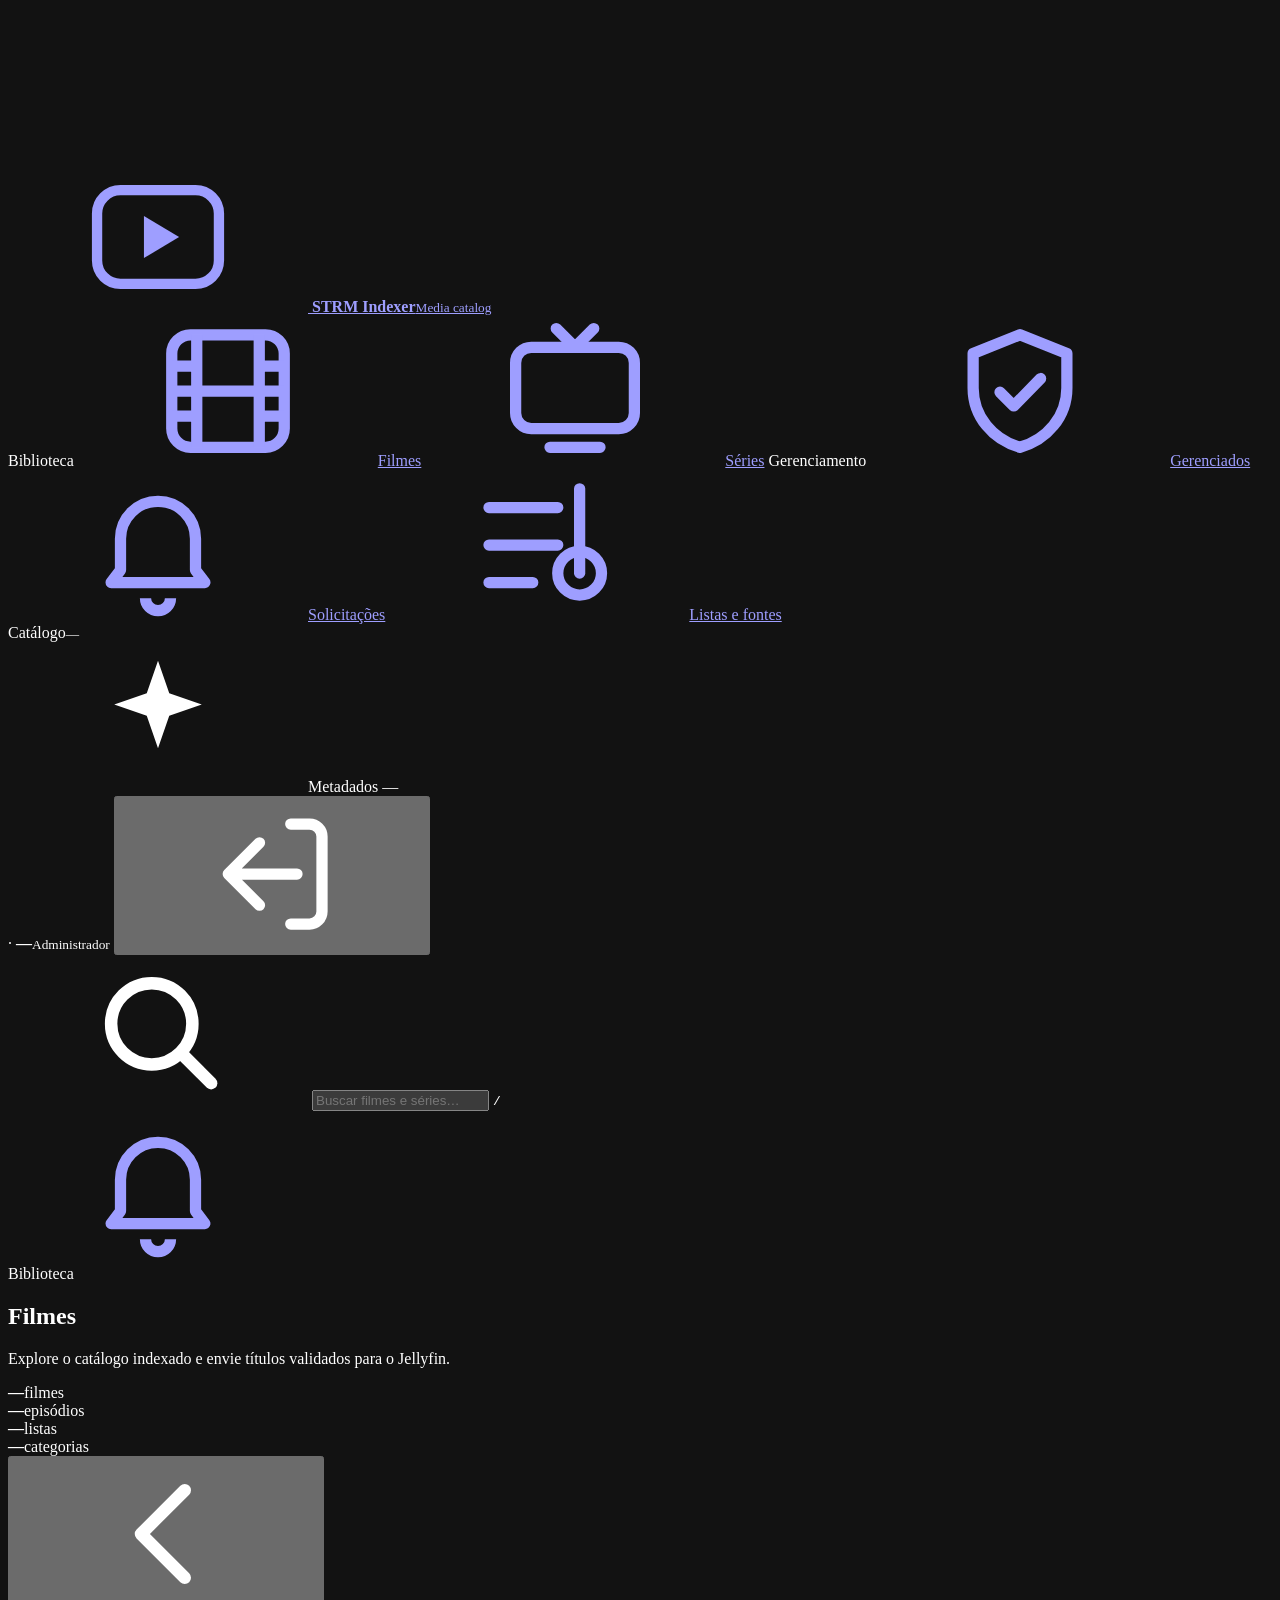
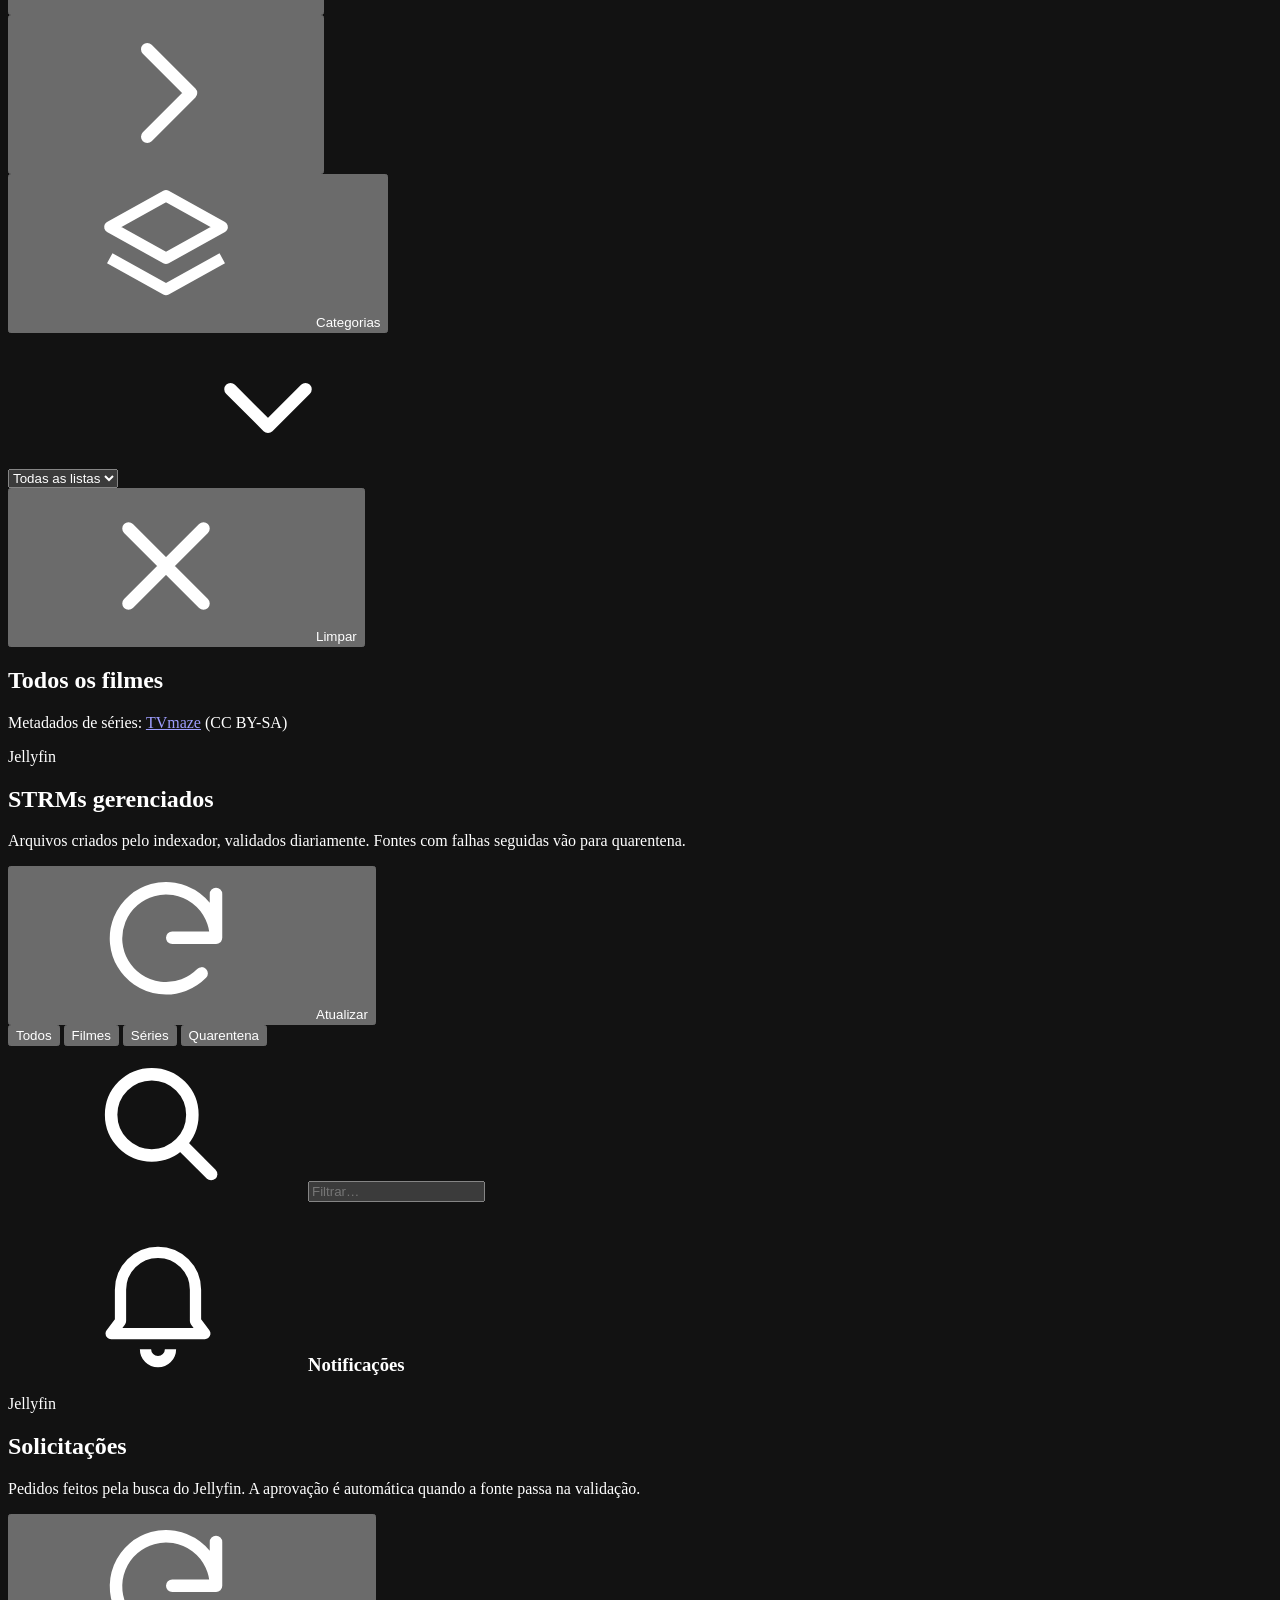
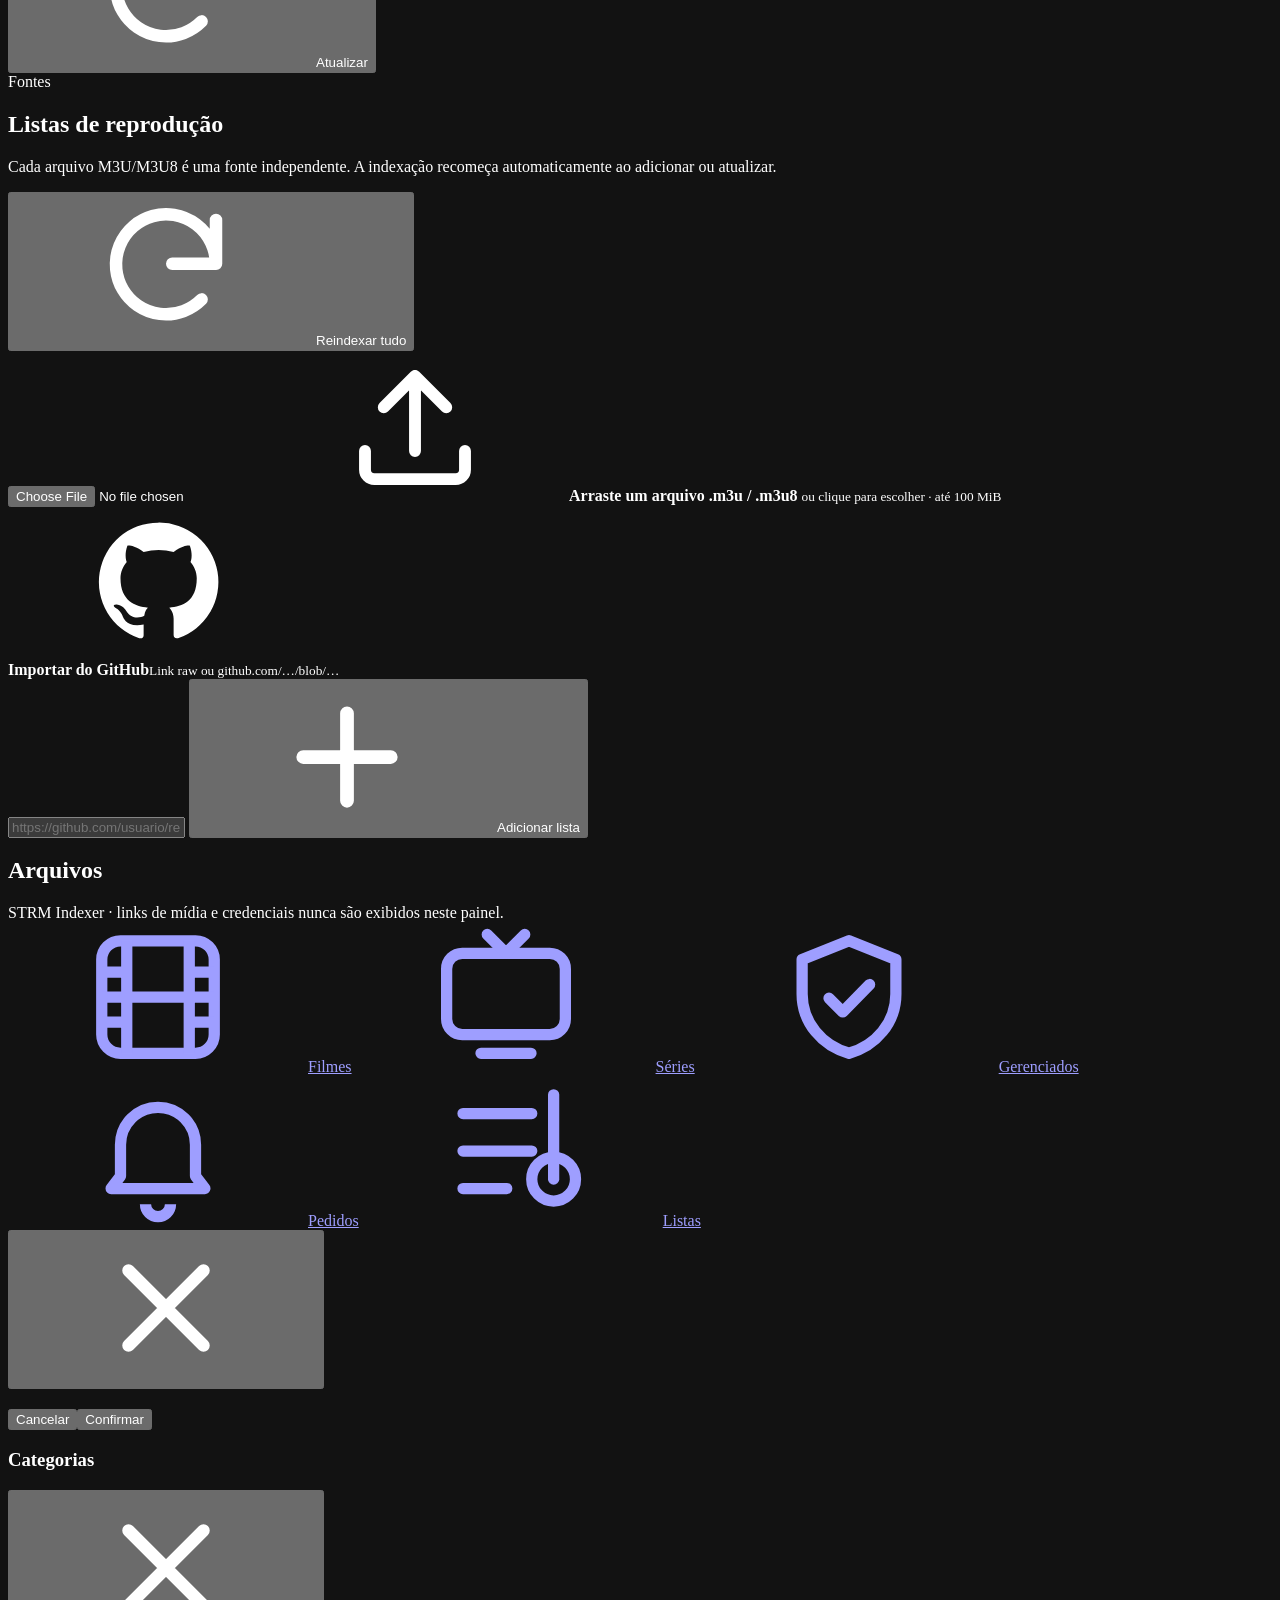
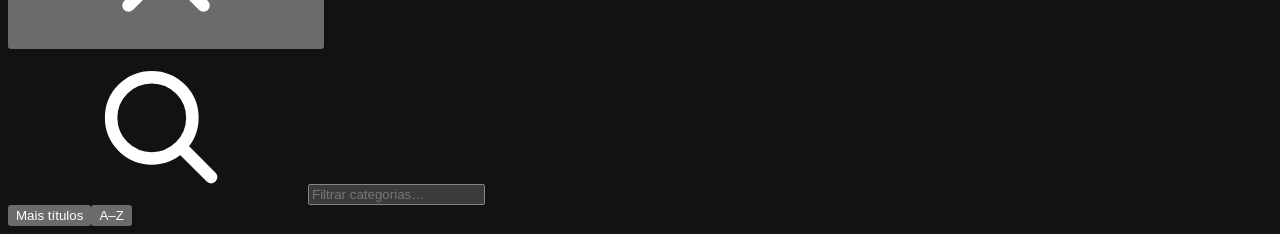
==== web/index.html @ 28eeb3cd "STRM Indexer" ====
<!doctype html>
<html lang="pt-BR">
<head>
<meta charset="utf-8">
<meta name="viewport" content="width=device-width,initial-scale=1,viewport-fit=cover">
<meta name="theme-color" content="#06080d">
<meta name="color-scheme" content="dark">
<title>STRM Indexer</title>
<link rel="stylesheet" href="/app.css">
</head>
<body>
<svg class="sprite" aria-hidden="true" xmlns="http://www.w3.org/2000/svg">
  <symbol id="i-logo" viewBox="0 0 32 32"><rect x="3" y="6" width="26" height="20" rx="5" fill="none" stroke="currentColor" stroke-width="2.2"/><path d="M13 11.5v9l7.5-4.5z" fill="currentColor"/></symbol>
  <symbol id="i-film" viewBox="0 0 24 24"><rect x="3" y="3" width="18" height="18" rx="3" fill="none" stroke="currentColor" stroke-width="1.8"/><path d="M7 3v18M17 3v18M3 8h4M3 16h4M17 8h4M17 16h4M3 12h18" fill="none" stroke="currentColor" stroke-width="1.8"/></symbol>
  <symbol id="i-tv" viewBox="0 0 24 24"><rect x="2.5" y="5" width="19" height="13" rx="2.5" fill="none" stroke="currentColor" stroke-width="1.8"/><path d="M8 21h8M9 2l3 3 3-3" fill="none" stroke="currentColor" stroke-width="1.8" stroke-linecap="round" stroke-linejoin="round"/></symbol>
  <symbol id="i-check" viewBox="0 0 24 24"><path d="M5 12.5l4.5 4.5L19 7.5" fill="none" stroke="currentColor" stroke-width="2.2" stroke-linecap="round" stroke-linejoin="round"/></symbol>
  <symbol id="i-shield" viewBox="0 0 24 24"><path d="M12 3l7.5 3v5.5c0 4.6-3.2 8.3-7.5 9.5-4.3-1.2-7.5-4.9-7.5-9.5V6z" fill="none" stroke="currentColor" stroke-width="1.8" stroke-linejoin="round"/><path d="M8.8 12.2l2.2 2.2 4.3-4.4" fill="none" stroke="currentColor" stroke-width="1.8" stroke-linecap="round" stroke-linejoin="round"/></symbol>
  <symbol id="i-list" viewBox="0 0 24 24"><path d="M4 6h11M4 12h11M4 18h7" fill="none" stroke="currentColor" stroke-width="1.8" stroke-linecap="round"/><circle cx="18.5" cy="16.5" r="3.5" fill="none" stroke="currentColor" stroke-width="1.8"/><path d="M18.5 3v13.5" fill="none" stroke="currentColor" stroke-width="1.8" stroke-linecap="round"/></symbol>
  <symbol id="i-search" viewBox="0 0 24 24"><circle cx="11" cy="11" r="6.5" fill="none" stroke="currentColor" stroke-width="2"/><path d="M16 16l4.5 4.5" stroke="currentColor" stroke-width="2" stroke-linecap="round"/></symbol>
  <symbol id="i-x" viewBox="0 0 24 24"><path d="M6 6l12 12M18 6L6 18" stroke="currentColor" stroke-width="2" stroke-linecap="round"/></symbol>
  <symbol id="i-left" viewBox="0 0 24 24"><path d="M15 5l-7 7 7 7" fill="none" stroke="currentColor" stroke-width="2" stroke-linecap="round" stroke-linejoin="round"/></symbol>
  <symbol id="i-right" viewBox="0 0 24 24"><path d="M9 5l7 7-7 7" fill="none" stroke="currentColor" stroke-width="2" stroke-linecap="round" stroke-linejoin="round"/></symbol>
  <symbol id="i-play" viewBox="0 0 24 24"><path d="M8 5.5v13l10.5-6.5z" fill="currentColor"/></symbol>
  <symbol id="i-plus" viewBox="0 0 24 24"><path d="M12 5v14M5 12h14" stroke="currentColor" stroke-width="2.2" stroke-linecap="round"/></symbol>
  <symbol id="i-refresh" viewBox="0 0 24 24"><path d="M20 11a8 8 0 10-2.3 5.7M20 4v7h-7" fill="none" stroke="currentColor" stroke-width="2" stroke-linecap="round" stroke-linejoin="round"/></symbol>
  <symbol id="i-trash" viewBox="0 0 24 24"><path d="M4 7h16M9.5 7V4.5h5V7M6.5 7l1 13h9l1-13" fill="none" stroke="currentColor" stroke-width="1.8" stroke-linecap="round" stroke-linejoin="round"/></symbol>
  <symbol id="i-upload" viewBox="0 0 24 24"><path d="M12 16V4M7 9l5-5 5 5M4 16v3a1.5 1.5 0 001.5 1.5h13A1.5 1.5 0 0020 19v-3" fill="none" stroke="currentColor" stroke-width="1.9" stroke-linecap="round" stroke-linejoin="round"/></symbol>
  <symbol id="i-github" viewBox="0 0 24 24"><path d="M12 2.5a9.5 9.5 0 00-3 18.5c.5.1.7-.2.7-.5v-1.7c-2.7.6-3.3-1.2-3.3-1.2-.4-1.1-1.1-1.4-1.1-1.4-.9-.6.1-.6.1-.6 1 .1 1.5 1 1.5 1 .9 1.5 2.3 1.1 2.9.8.1-.6.3-1.1.6-1.3-2.1-.2-4.4-1.1-4.4-4.7 0-1 .4-1.9 1-2.6-.1-.2-.4-1.2.1-2.6 0 0 .8-.3 2.6 1a9 9 0 014.8 0c1.8-1.3 2.6-1 2.6-1 .5 1.4.2 2.4.1 2.6.6.7 1 1.6 1 2.6 0 3.7-2.3 4.5-4.4 4.7.3.3.7.9.7 1.8v2.6c0 .3.2.6.7.5A9.5 9.5 0 0012 2.5z" fill="currentColor"/></symbol>
  <symbol id="i-file" viewBox="0 0 24 24"><path d="M14 3H7a2 2 0 00-2 2v14a2 2 0 002 2h10a2 2 0 002-2V8z" fill="none" stroke="currentColor" stroke-width="1.8" stroke-linejoin="round"/><path d="M14 3v5h5" fill="none" stroke="currentColor" stroke-width="1.8" stroke-linejoin="round"/></symbol>
  <symbol id="i-bell" viewBox="0 0 24 24"><path d="M6 16V11a6 6 0 0112 0v5l1.5 2h-15zM10 20.5a2 2 0 004 0" fill="none" stroke="currentColor" stroke-width="1.8" stroke-linejoin="round"/></symbol>
  <symbol id="i-logout" viewBox="0 0 24 24"><path d="M15 4h3a2 2 0 012 2v12a2 2 0 01-2 2h-3M10 17l-5-5 5-5M5 12h11" fill="none" stroke="currentColor" stroke-width="1.8" stroke-linecap="round" stroke-linejoin="round"/></symbol>
  <symbol id="i-spark" viewBox="0 0 24 24"><path d="M12 3l1.8 5.2L19 10l-5.2 1.8L12 17l-1.8-5.2L5 10l5.2-1.8z" fill="currentColor"/></symbol>
  <symbol id="i-layers" viewBox="0 0 24 24"><path d="M12 3l9 5-9 5-9-5zM3 13l9 5 9-5" fill="none" stroke="currentColor" stroke-width="1.8" stroke-linejoin="round"/></symbol>
  <symbol id="i-alert" viewBox="0 0 24 24"><path d="M12 4l9 16H3z" fill="none" stroke="currentColor" stroke-width="1.8" stroke-linejoin="round"/><path d="M12 10v4.5M12 17.2v.3" stroke="currentColor" stroke-width="2" stroke-linecap="round"/></symbol>
  <symbol id="i-image" viewBox="0 0 24 24"><rect x="3" y="4" width="18" height="16" rx="3" fill="none" stroke="currentColor" stroke-width="1.8"/><circle cx="9" cy="10" r="2" fill="currentColor"/><path d="M4 18l5-5 4 4 3-3 4 4" fill="none" stroke="currentColor" stroke-width="1.8" stroke-linejoin="round"/></symbol>
  <symbol id="i-folder" viewBox="0 0 24 24"><path d="M3 7a2 2 0 012-2h4l2 2.5h8a2 2 0 012 2V17a2 2 0 01-2 2H5a2 2 0 01-2-2z" fill="none" stroke="currentColor" stroke-width="1.8" stroke-linejoin="round"/></symbol>
  <symbol id="i-chev" viewBox="0 0 24 24"><path d="M6 9l6 6 6-6" fill="none" stroke="currentColor" stroke-width="2" stroke-linecap="round" stroke-linejoin="round"/></symbol>
</svg>

<div class="app">
  <aside class="sidebar">
    <a class="brand" href="#/filmes" aria-label="STRM Indexer">
      <span class="brand-mark"><svg><use href="#i-logo"/></svg></span>
      <span class="brand-text"><strong>STRM Indexer</strong><small>Media catalog</small></span>
    </a>
    <nav class="nav" aria-label="Navegação principal">
      <span class="nav-label">Biblioteca</span>
      <a class="nav-item" href="#/filmes" data-view="movie"><svg><use href="#i-film"/></svg><span>Filmes</span><em id="navMovies"></em></a>
      <a class="nav-item" href="#/series" data-view="episode"><svg><use href="#i-tv"/></svg><span>Séries</span><em id="navSeries"></em></a>
      <span class="nav-label">Gerenciamento</span>
      <a class="nav-item" href="#/gerenciados" data-view="managed"><svg><use href="#i-shield"/></svg><span>Gerenciados</span><b id="alertBadge" class="badge hidden"></b></a>
      <a class="nav-item" href="#/solicitacoes" data-view="requests"><svg><use href="#i-bell"/></svg><span>Solicitações</span><b id="reqBadge" class="badge info hidden"></b></a>
      <a class="nav-item" href="#/listas" data-view="sources"><svg><use href="#i-list"/></svg><span>Listas e fontes</span></a>
    </nav>
    <div class="sidebar-foot">
      <div class="meta-card" id="metaCard">
        <div class="meta-row"><span class="pulse"></span><span>Catálogo</span><small id="lastUpdate">—</small></div>
        <div class="meta-row muted"><svg><use href="#i-spark"/></svg><span id="metaQueue">Metadados —</span></div>
      </div>
      <div class="user">
        <span class="avatar" id="avatar">·</span>
        <span class="user-name"><strong id="userName">—</strong><small>Administrador</small></span>
        <button class="icon-btn" id="logout" type="button" title="Sair" aria-label="Sair"><svg><use href="#i-logout"/></svg></button>
      </div>
    </div>
  </aside>

  <div class="main">
    <header class="topbar">
      <label class="omnibox">
        <svg><use href="#i-search"/></svg>
        <input id="search" type="search" placeholder="Buscar filmes e séries…" autocomplete="off" maxlength="120" aria-label="Buscar">
        <kbd>/</kbd>
      </label>
      <div class="topbar-actions">
        <a class="icon-btn" href="#/gerenciados" title="Notificações" aria-label="Notificações"><svg><use href="#i-bell"/></svg><i id="bellDot" class="dot hidden"></i></a>
      </div>
    </header>

    <!-- Catálogo (filmes / séries) -->
    <section class="view" id="viewCatalog">
      <div class="hero" id="hero">
        <div class="hero-bg" id="heroBg"></div>
        <div class="hero-content">
          <span class="eyebrow" id="heroEyebrow">Biblioteca</span>
          <h1 id="heroTitle">Filmes</h1>
          <p id="heroText">Explore o catálogo indexado e envie títulos validados para o Jellyfin.</p>
          <div class="stats">
            <div class="stat"><strong id="statMovies">—</strong><span>filmes</span></div>
            <div class="stat"><strong id="statEpisodes">—</strong><span>episódios</span></div>
            <div class="stat"><strong id="statSources">—</strong><span>listas</span></div>
            <div class="stat"><strong id="statCategories">—</strong><span>categorias</span></div>
          </div>
        </div>
      </div>

      <div class="toolbar">
        <div class="chips-wrap" id="chipsWrap">
          <button class="chip-arrow left hidden" id="chipsPrev" type="button" aria-label="Categorias anteriores"><svg><use href="#i-left"/></svg></button>
          <div class="chips" id="categoryChips" role="tablist" aria-label="Categorias"></div>
          <button class="chip-arrow right hidden" id="chipsNext" type="button" aria-label="Mais categorias"><svg><use href="#i-right"/></svg></button>
        </div>
        <button class="btn" id="allCats" type="button"><svg><use href="#i-layers"/></svg><span id="allCatsLabel">Categorias</span></button>
        <div class="toolbar-right">
          <div class="select"><select id="source" aria-label="Lista"><option value="">Todas as listas</option></select><svg><use href="#i-chev"/></svg></div>
          <button class="btn ghost hidden" id="clear" type="button"><svg><use href="#i-x"/></svg>Limpar</button>
        </div>
      </div>

      <div class="results-head">
        <h2 id="resultsTitle">Todos os filmes</h2>
        <span class="count" id="totalLabel"></span>
      </div>
      <div class="grid" id="results" aria-live="polite"></div>
      <nav class="pager" id="pager" aria-label="Paginação"></nav>
      <p class="credit hidden" id="tvmazeCredit">Metadados de séries: <a href="https://www.tvmaze.com/" target="_blank" rel="noopener noreferrer">TVmaze</a> (CC BY-SA)</p>
    </section>

    <!-- Gerenciados -->
    <section class="view hidden" id="viewManaged">
      <div class="page-head">
        <div><span class="eyebrow">Jellyfin</span><h1>STRMs gerenciados</h1><p>Arquivos criados pelo indexador, validados diariamente. Fontes com falhas seguidas vão para quarentena.</p></div>
        <button class="btn" id="refreshManaged" type="button"><svg><use href="#i-refresh"/></svg>Atualizar</button>
      </div>
      <div class="kpi-row" id="managedKpis"></div>
      <div class="split">
        <div class="panel">
          <div class="panel-head">
            <div class="segmented" id="managedFilter" role="tablist">
              <button type="button" data-f="all" class="on">Todos</button>
              <button type="button" data-f="movie">Filmes</button>
              <button type="button" data-f="episode">Séries</button>
              <button type="button" data-f="quarantined">Quarentena</button>
            </div>
            <label class="mini-search"><svg><use href="#i-search"/></svg><input id="managedSearch" placeholder="Filtrar…" autocomplete="off"></label>
          </div>
          <div id="managedList" class="managed-list"></div>
        </div>
        <aside class="panel">
          <div class="panel-head"><h3><svg><use href="#i-bell"/></svg>Notificações</h3></div>
          <div id="alertList" class="timeline"></div>
        </aside>
      </div>
    </section>

    <!-- Solicitações vindas do Jellyfin -->
    <section class="view hidden" id="viewRequests">
      <div class="page-head">
        <div><span class="eyebrow">Jellyfin</span><h1>Solicitações</h1><p>Pedidos feitos pela busca do Jellyfin. A aprovação é automática quando a fonte passa na validação.</p></div>
        <button class="btn" id="refreshRequests" type="button"><svg><use href="#i-refresh"/></svg>Atualizar</button>
      </div>
      <div class="kpi-row" id="requestKpis"></div>
      <div class="panel"><div id="requestList" class="managed-list"></div></div>
    </section>

    <!-- Listas -->
    <section class="view hidden" id="viewSources">
      <div class="page-head">
        <div><span class="eyebrow">Fontes</span><h1>Listas de reprodução</h1><p>Cada arquivo M3U/M3U8 é uma fonte independente. A indexação recomeça automaticamente ao adicionar ou atualizar.</p></div>
        <button class="btn" id="reindexPlaylists" type="button"><svg><use href="#i-refresh"/></svg>Reindexar tudo</button>
      </div>
      <div class="job hidden" id="playlistJob"><span class="spinner"></span><span id="playlistJobText"></span></div>
      <div class="add-grid">
        <label class="dropzone" id="dropzone">
          <input type="file" id="playlistFile" accept=".m3u,.m3u8">
          <span class="dz-icon"><svg><use href="#i-upload"/></svg></span>
          <strong>Arraste um arquivo .m3u / .m3u8</strong>
          <small id="dzHint">ou clique para escolher · até 100 MiB</small>
        </label>
        <form class="panel github-card" id="githubForm">
          <div class="gh-head"><svg><use href="#i-github"/></svg><div><strong>Importar do GitHub</strong><small>Link raw ou github.com/…/blob/…</small></div></div>
          <input id="githubPlaylist" type="url" placeholder="https://github.com/usuario/repo/blob/main/lista.m3u8" required>
          <button class="btn primary" id="addGithub" type="submit"><svg><use href="#i-plus"/></svg>Adicionar lista</button>
        </form>
      </div>
      <div class="results-head"><h2>Arquivos</h2><span class="count" id="filesCount"></span></div>
      <div id="sourceList" class="file-grid"></div>
    </section>

    <footer class="foot">STRM Indexer · links de mídia e credenciais nunca são exibidos neste painel.</footer>
  </div>

  <nav class="tabbar" aria-label="Navegação">
    <a href="#/filmes" data-view="movie"><svg><use href="#i-film"/></svg>Filmes</a>
    <a href="#/series" data-view="episode"><svg><use href="#i-tv"/></svg>Séries</a>
    <a href="#/gerenciados" data-view="managed"><svg><use href="#i-shield"/></svg>Gerenciados</a>
    <a href="#/solicitacoes" data-view="requests"><svg><use href="#i-bell"/></svg>Pedidos</a>
    <a href="#/listas" data-view="sources"><svg><use href="#i-list"/></svg>Listas</a>
  </nav>
</div>

<!-- Painel de detalhes -->
<div class="drawer-wrap hidden" id="drawer" role="dialog" aria-modal="true" aria-labelledby="dTitle">
  <div class="scrim" id="scrim"></div>
  <article class="drawer">
    <button class="icon-btn close" id="closeDrawer" type="button" aria-label="Fechar"><svg><use href="#i-x"/></svg></button>
    <header class="d-hero">
      <div class="d-backdrop" id="dBackdrop"></div>
      <div class="d-hero-inner">
        <div class="d-poster" id="dPoster"></div>
        <div class="d-info">
          <span class="eyebrow" id="dEyebrow"></span>
          <h2 id="dTitle"></h2>
          <div class="d-meta" id="dMeta"></div>
          <p class="d-overview" id="dOverview"></p>
        </div>
      </div>
    </header>
    <div class="d-body" id="dBody"></div>
  </article>
</div>

<div class="dialog-wrap hidden" id="dialog" role="alertdialog" aria-modal="true" aria-labelledby="dlgTitle">
  <div class="dialog">
    <h3 id="dlgTitle"></h3>
    <p id="dlgText"></p>
    <div class="dialog-actions"><button class="btn ghost" id="dlgCancel" type="button">Cancelar</button><button class="btn primary" id="dlgOk" type="button">Confirmar</button></div>
  </div>
</div>

<div class="catpop-wrap hidden" id="catpop" role="dialog" aria-modal="true" aria-labelledby="catpopTitle">
  <div class="catpop">
    <div class="catpop-head">
      <h3 id="catpopTitle">Categorias</h3>
      <button class="icon-btn" id="catpopClose" type="button" aria-label="Fechar"><svg><use href="#i-x"/></svg></button>
    </div>
    <label class="mini-search"><svg><use href="#i-search"/></svg><input id="catpopSearch" placeholder="Filtrar categorias…" autocomplete="off"></label>
    <div class="catpop-sort segmented" id="catpopSort"><button type="button" data-s="count" class="on">Mais títulos</button><button type="button" data-s="name">A–Z</button></div>
    <div class="catpop-list" id="catpopList"></div>
  </div>
</div>

<div class="toasts" id="toasts" aria-live="polite"></div>
<script src="/app.js" defer></script>
</body>
</html>
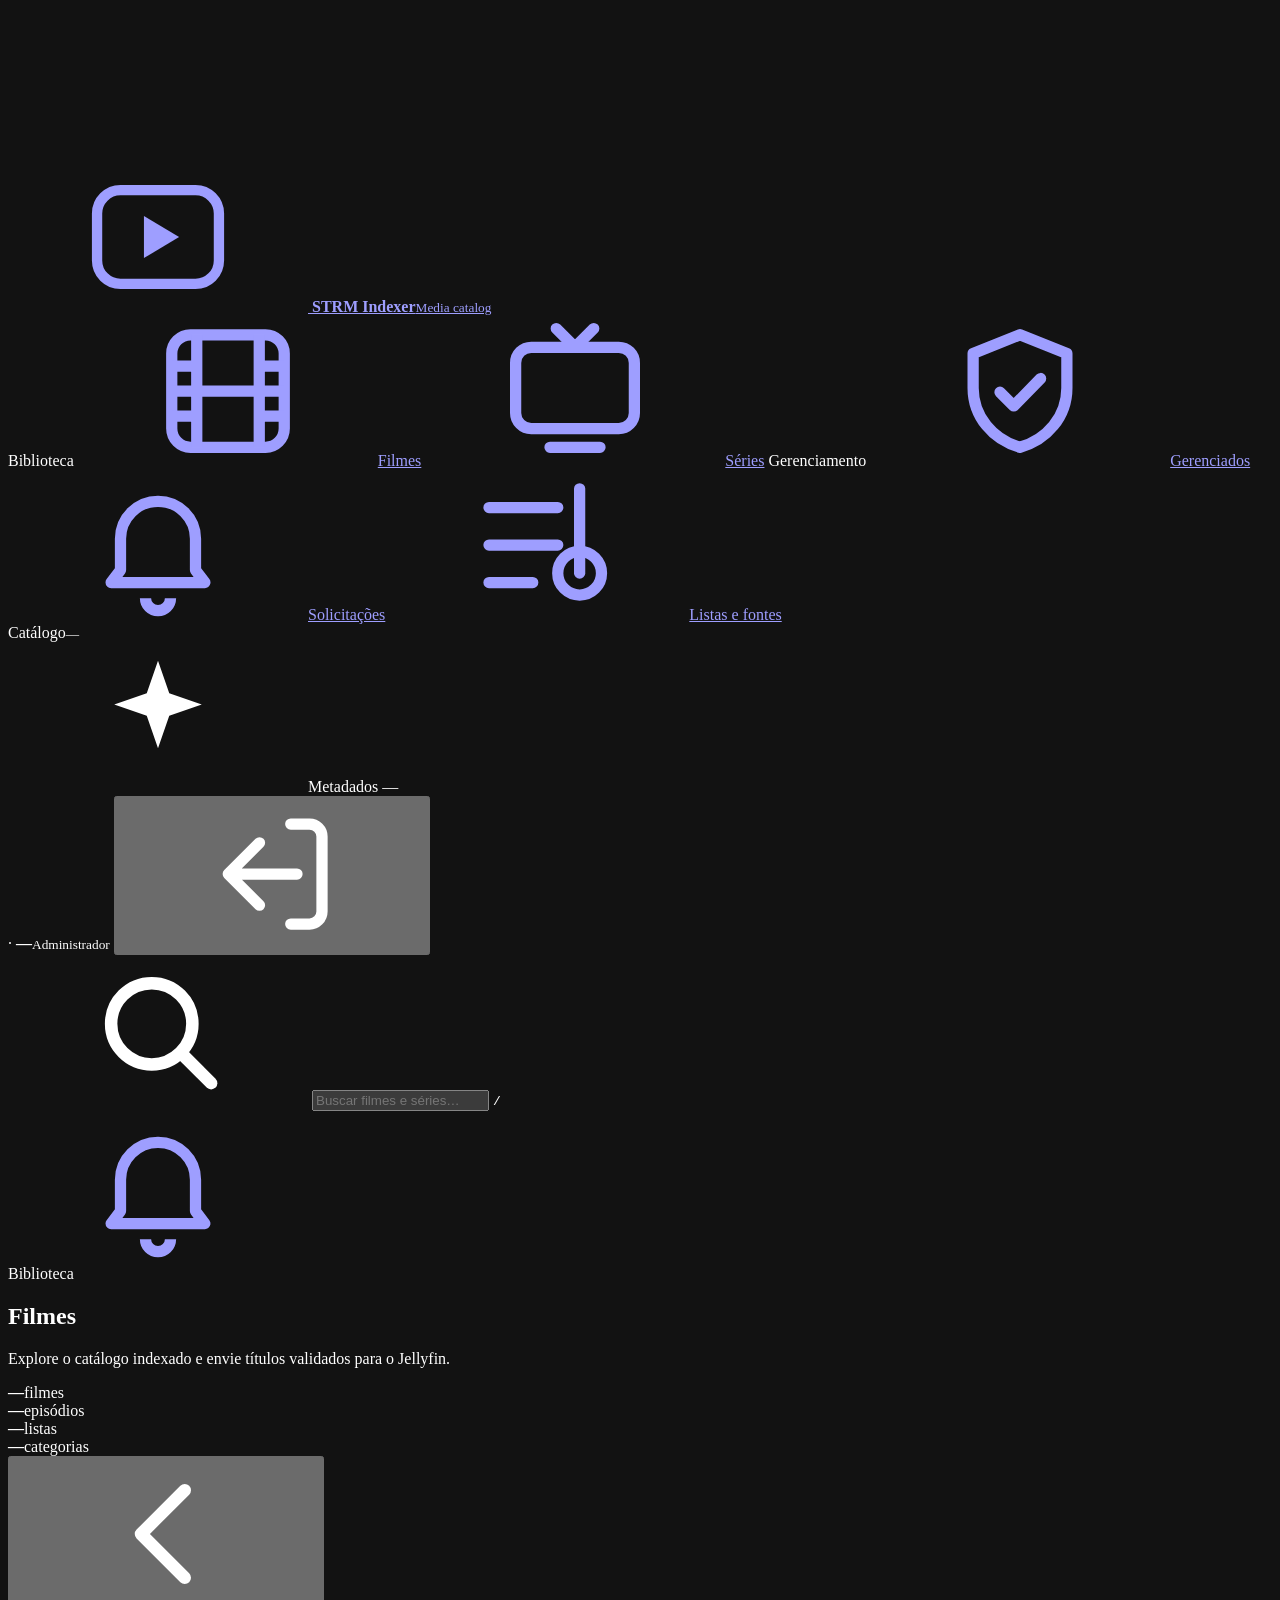
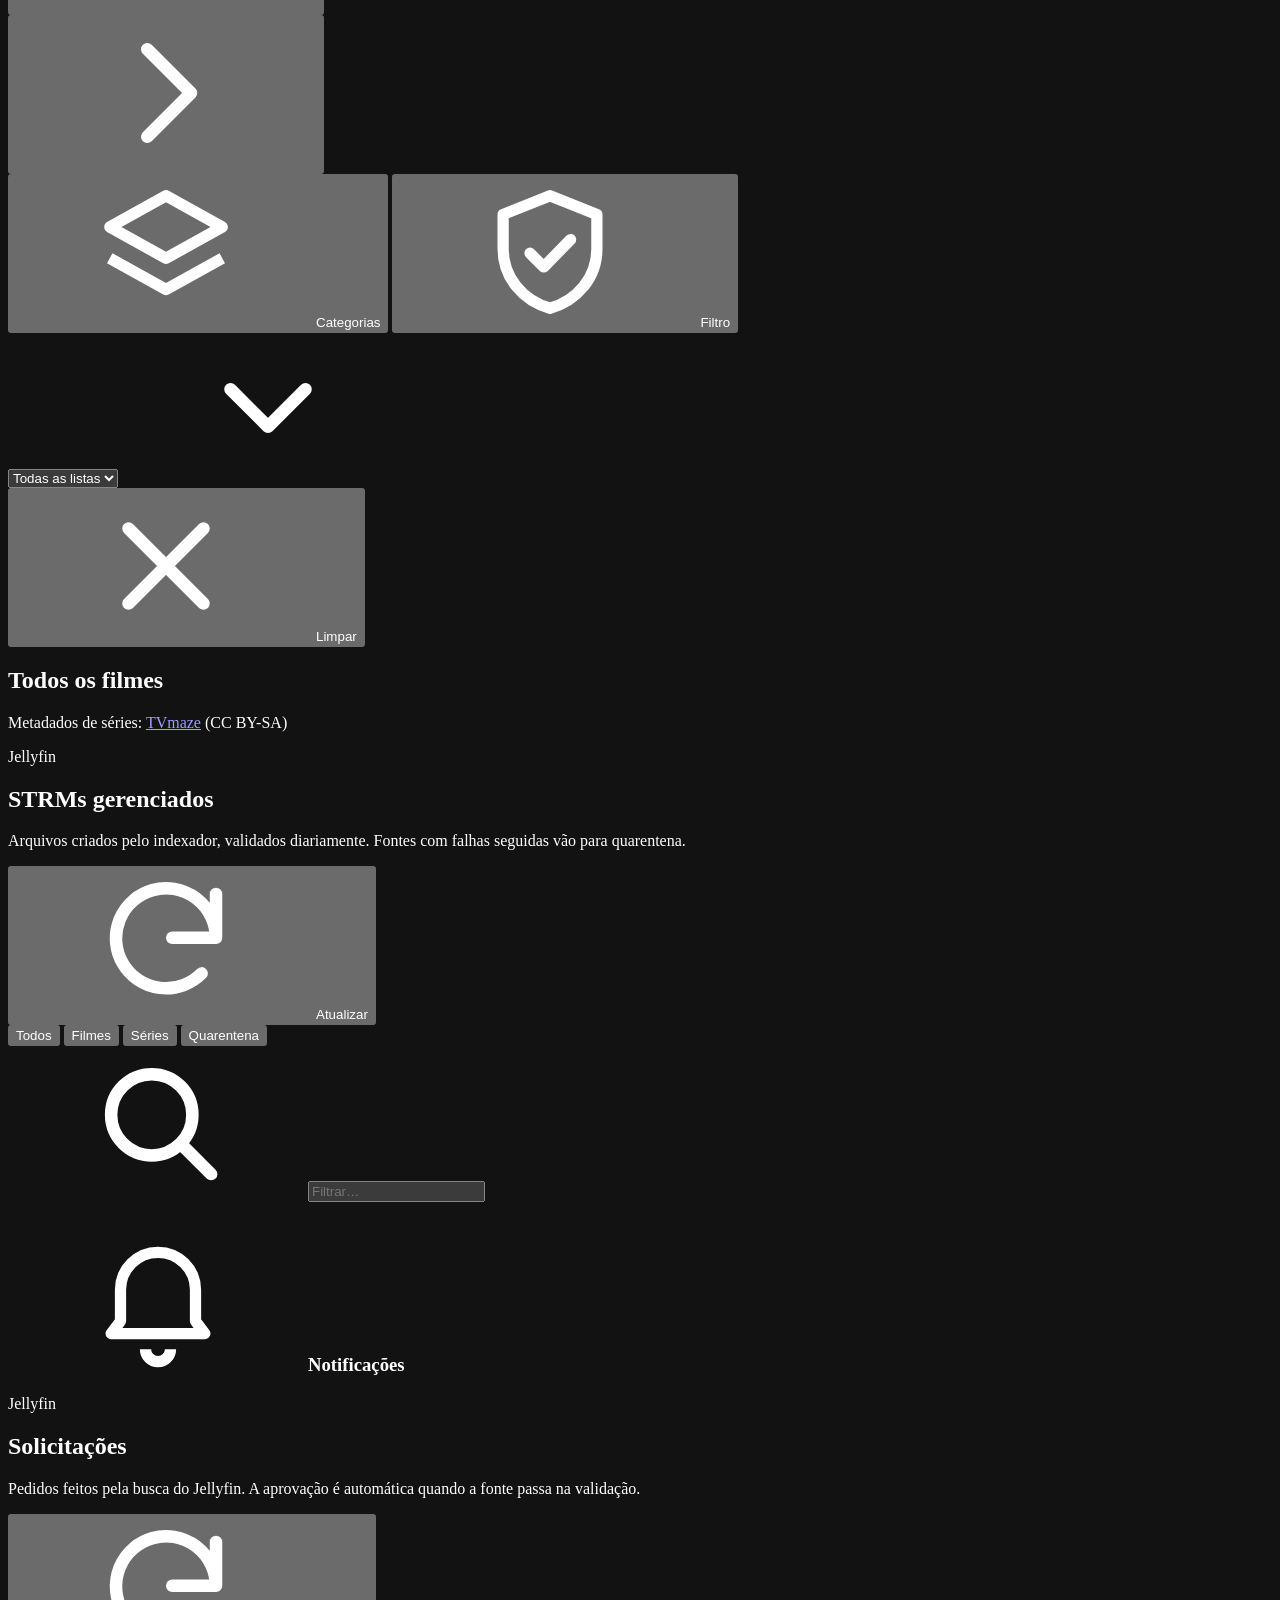
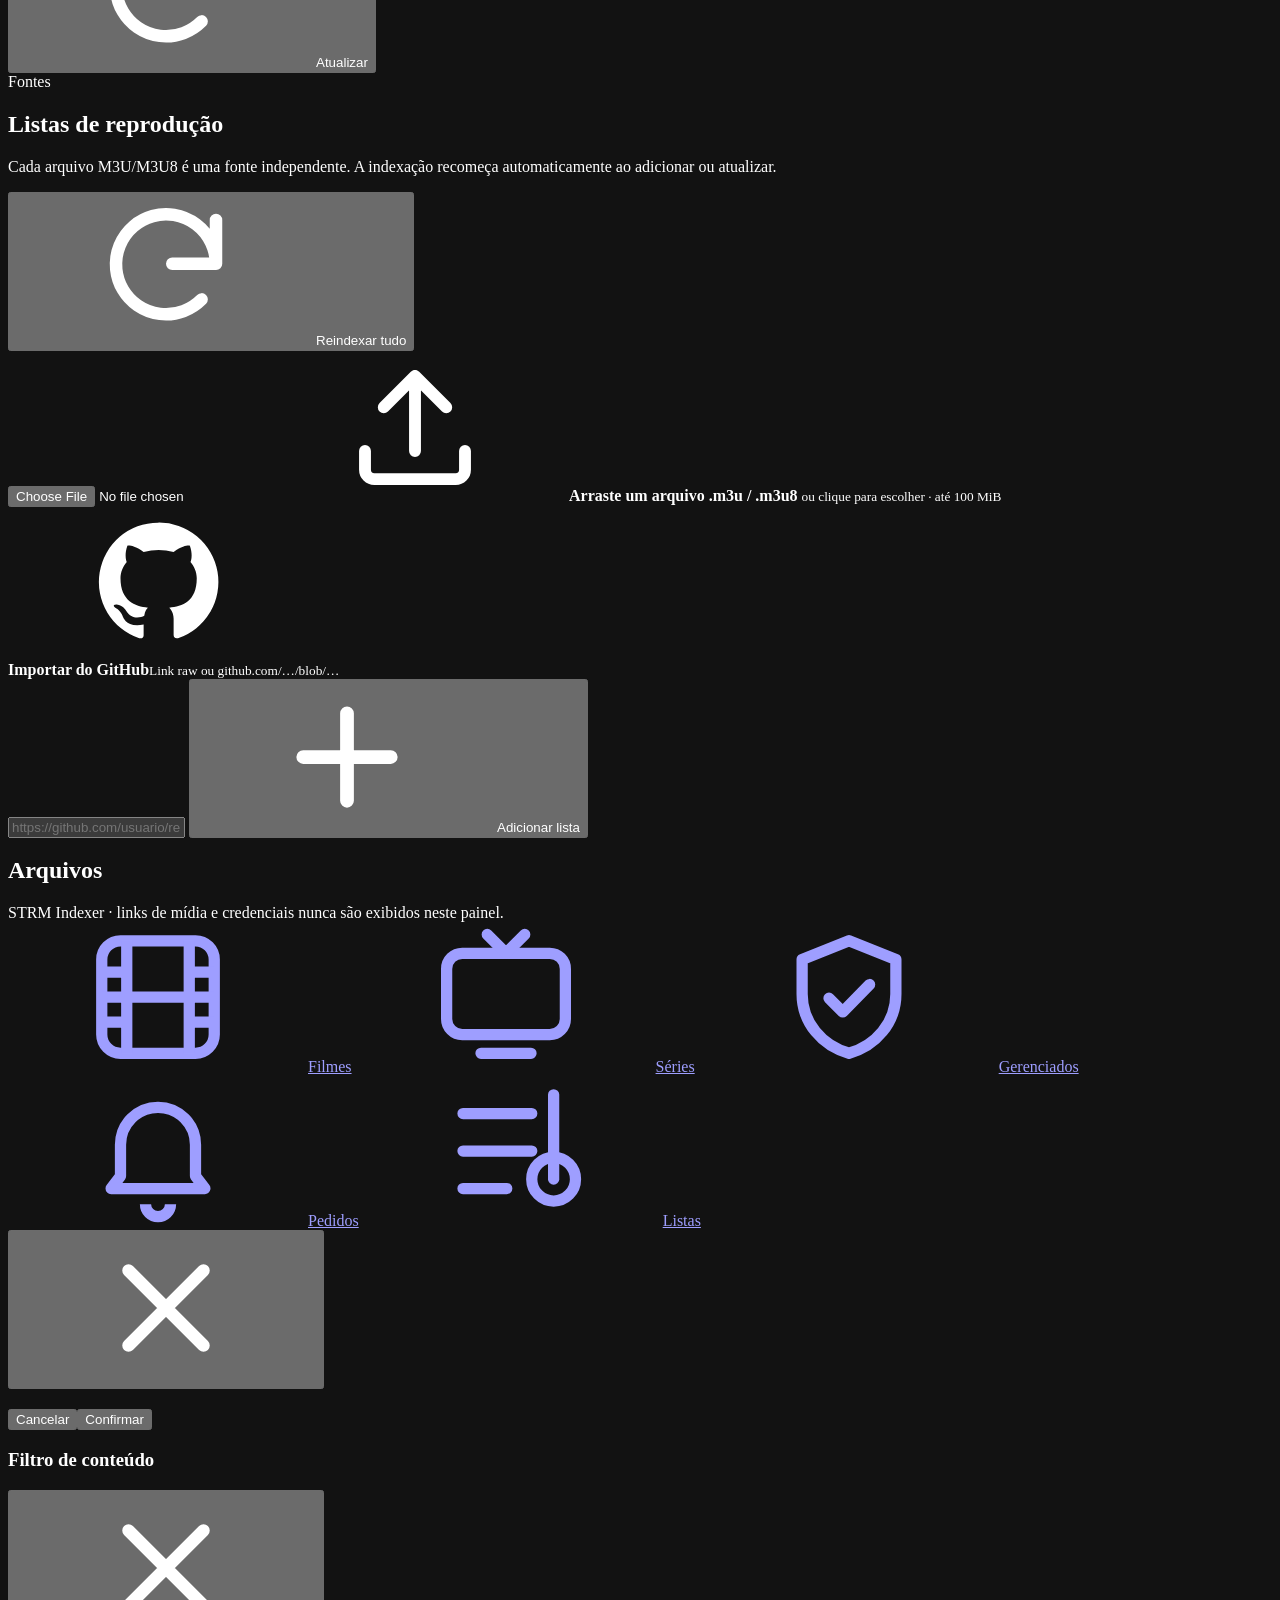
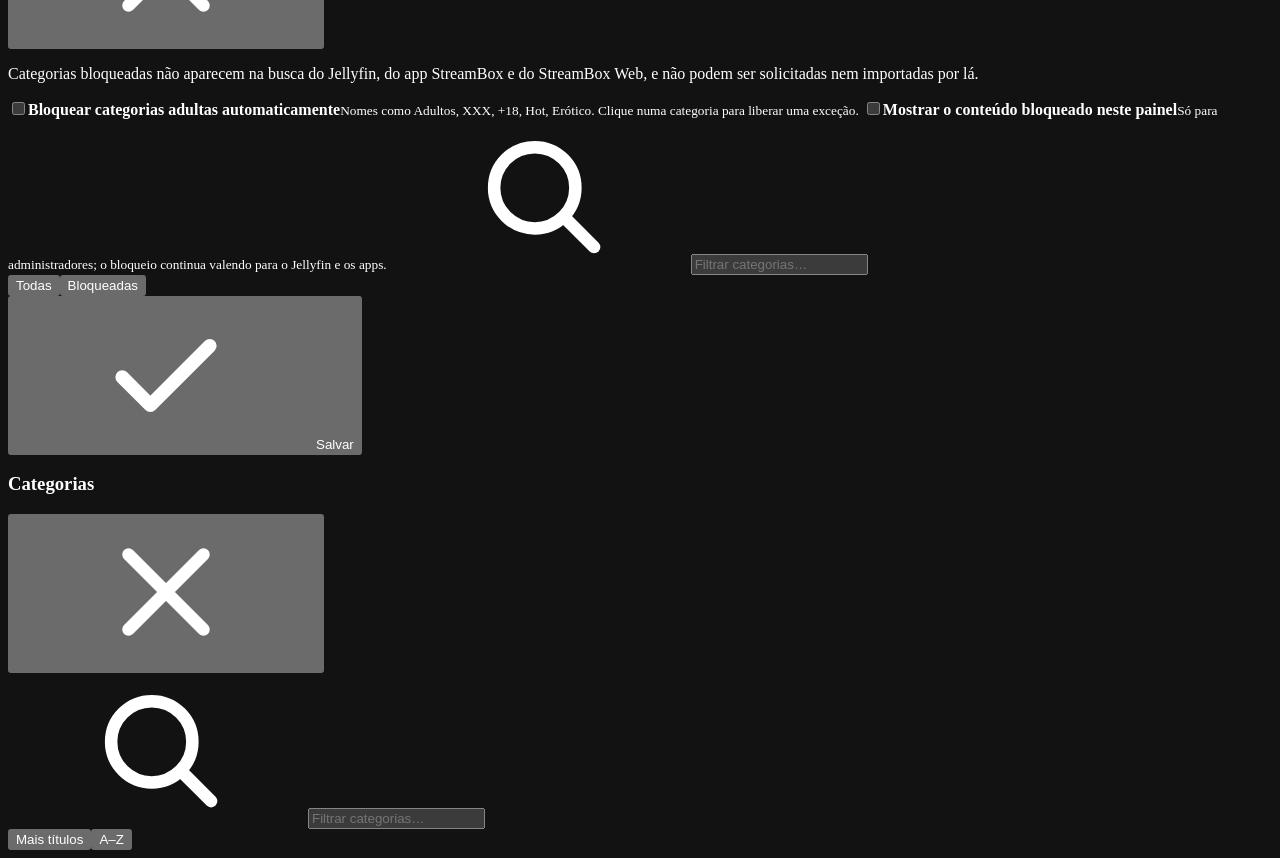
==== commit a722b980: "Filtro de conteúdo (categorias bloqueadas)" ====
--- a/web/index.html
+++ b/web/index.html
@@ -101,6 +101,7 @@
           <button class="chip-arrow right hidden" id="chipsNext" type="button" aria-label="Mais categorias"><svg><use href="#i-right"/></svg></button>
         </div>
         <button class="btn" id="allCats" type="button"><svg><use href="#i-layers"/></svg><span id="allCatsLabel">Categorias</span></button>
+        <button class="btn" id="cfBtn" type="button" title="Bloquear categorias (ex.: adultos) nas buscas do Jellyfin e do StreamBox"><svg><use href="#i-shield"/></svg><span>Filtro</span><small class="cf-badge hidden" id="cfBadge"></small></button>
         <div class="toolbar-right">
           <div class="select"><select id="source" aria-label="Lista"><option value="">Todas as listas</option></select><svg><use href="#i-chev"/></svg></div>
           <button class="btn ghost hidden" id="clear" type="button"><svg><use href="#i-x"/></svg>Limpar</button>
@@ -218,6 +219,22 @@
   </div>
 </div>
 
+<div class="catpop-wrap hidden" id="cfpop" role="dialog" aria-modal="true" aria-labelledby="cfTitle">
+  <div class="catpop">
+    <div class="catpop-head">
+      <h3 id="cfTitle">Filtro de conteúdo</h3>
+      <button class="icon-btn" id="cfClose" type="button" aria-label="Fechar"><svg><use href="#i-x"/></svg></button>
+    </div>
+    <p class="cf-note">Categorias bloqueadas não aparecem na busca do Jellyfin, do app StreamBox e do StreamBox Web, e não podem ser solicitadas nem importadas por lá.</p>
+    <label class="cf-toggle"><input type="checkbox" id="cfAuto"><span><b>Bloquear categorias adultas automaticamente</b><small>Nomes como Adultos, XXX, +18, Hot, Erótico. Clique numa categoria para liberar uma exceção.</small></span></label>
+    <label class="cf-toggle"><input type="checkbox" id="cfPanel"><span><b>Mostrar o conteúdo bloqueado neste painel</b><small>Só para administradores; o bloqueio continua valendo para o Jellyfin e os apps.</small></span></label>
+    <label class="mini-search"><svg><use href="#i-search"/></svg><input id="cfSearch" placeholder="Filtrar categorias…" autocomplete="off"></label>
+    <div class="catpop-sort segmented" id="cfShow"><button type="button" data-s="all" class="on">Todas</button><button type="button" data-s="blocked">Bloqueadas</button></div>
+    <div class="catpop-list" id="cfList"></div>
+    <div class="cf-foot"><span id="cfSummary" class="muted"></span><button class="btn primary" id="cfSave" type="button"><svg><use href="#i-check"/></svg>Salvar</button></div>
+  </div>
+</div>
+
 <div class="catpop-wrap hidden" id="catpop" role="dialog" aria-modal="true" aria-labelledby="catpopTitle">
   <div class="catpop">
     <div class="catpop-head">
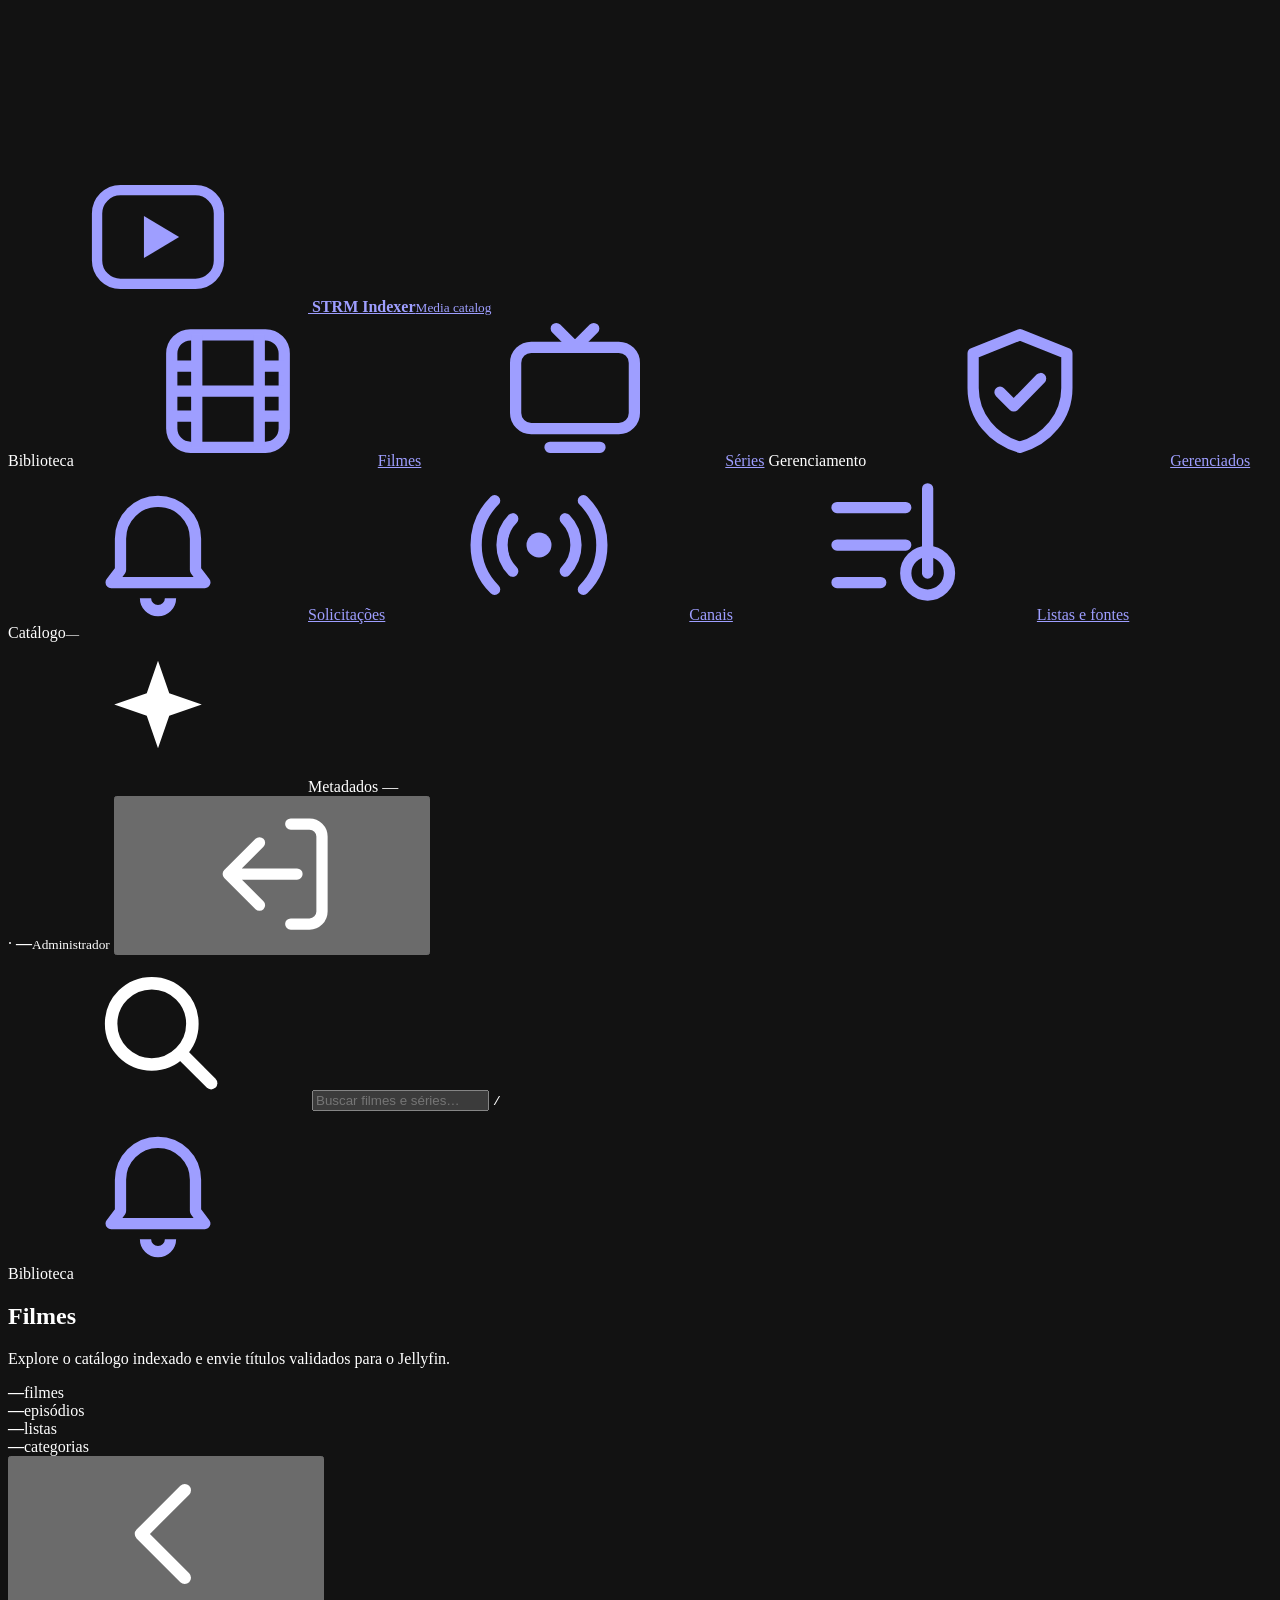
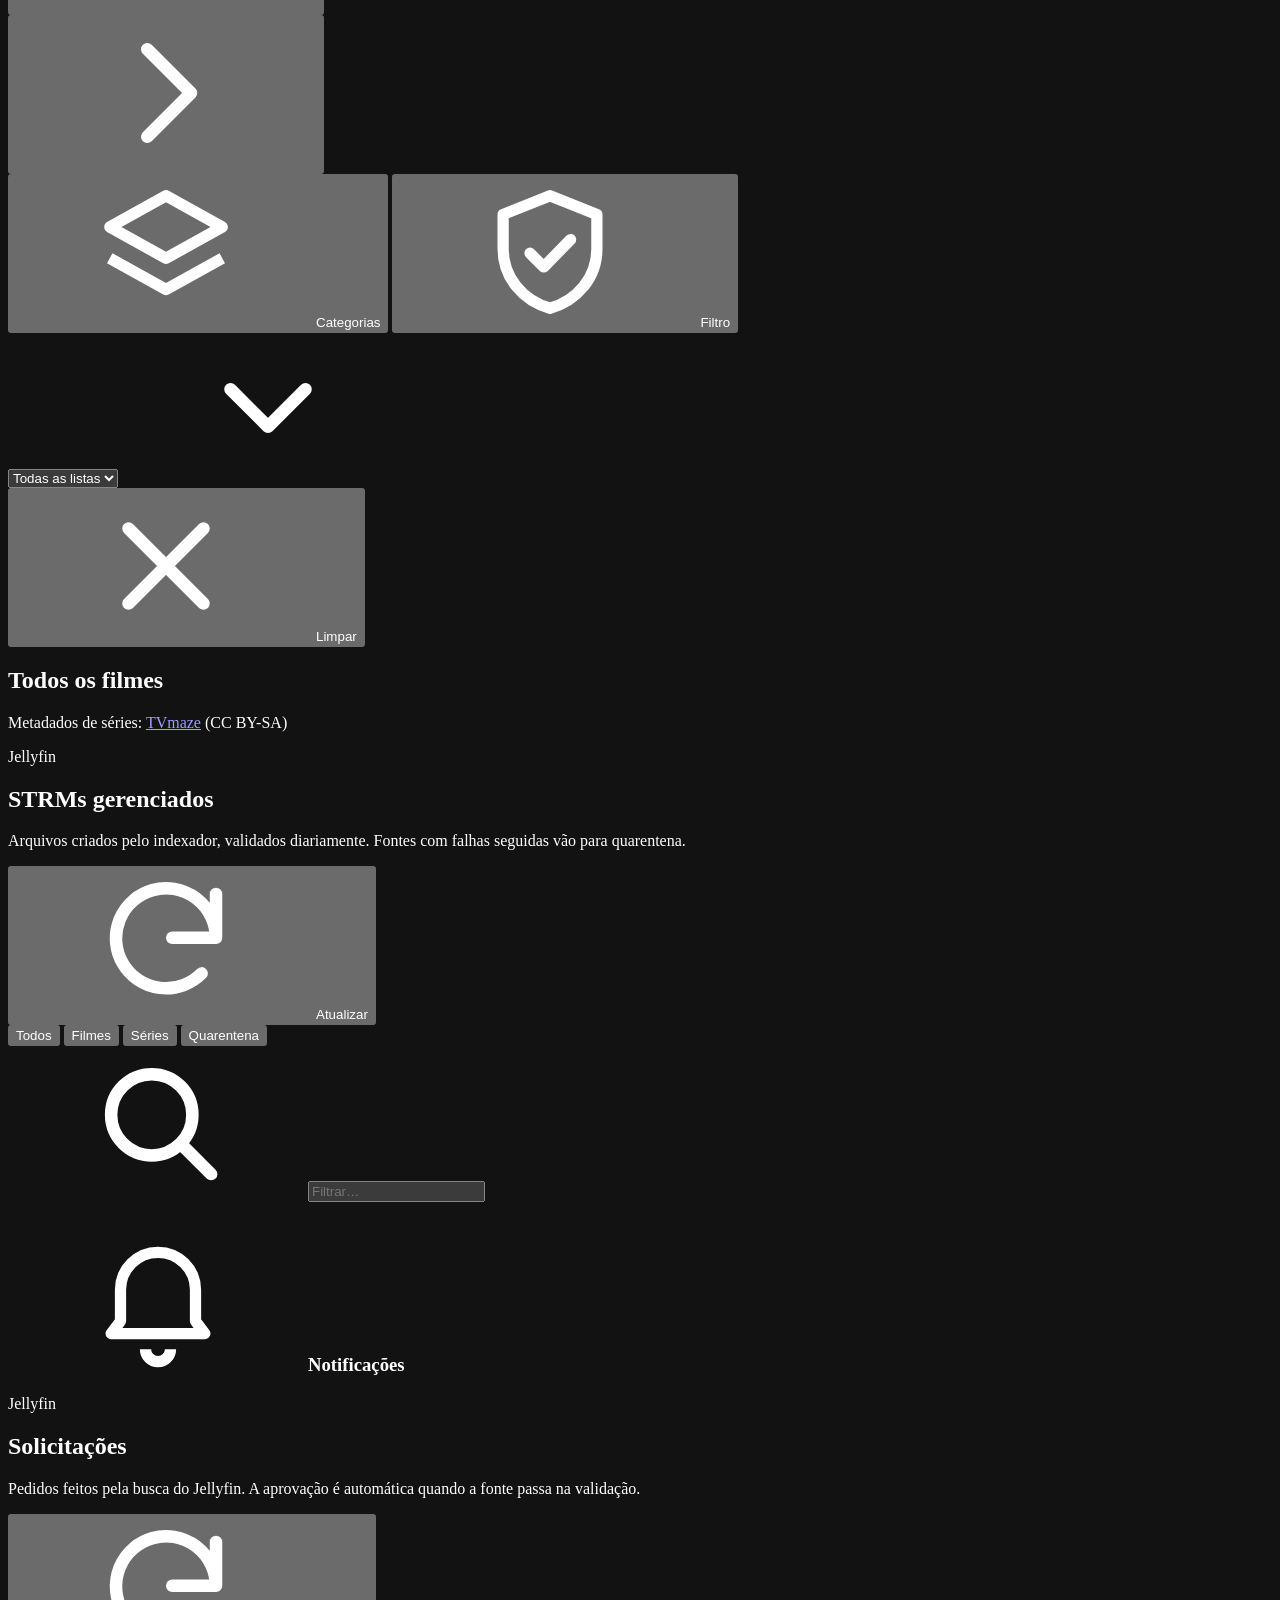
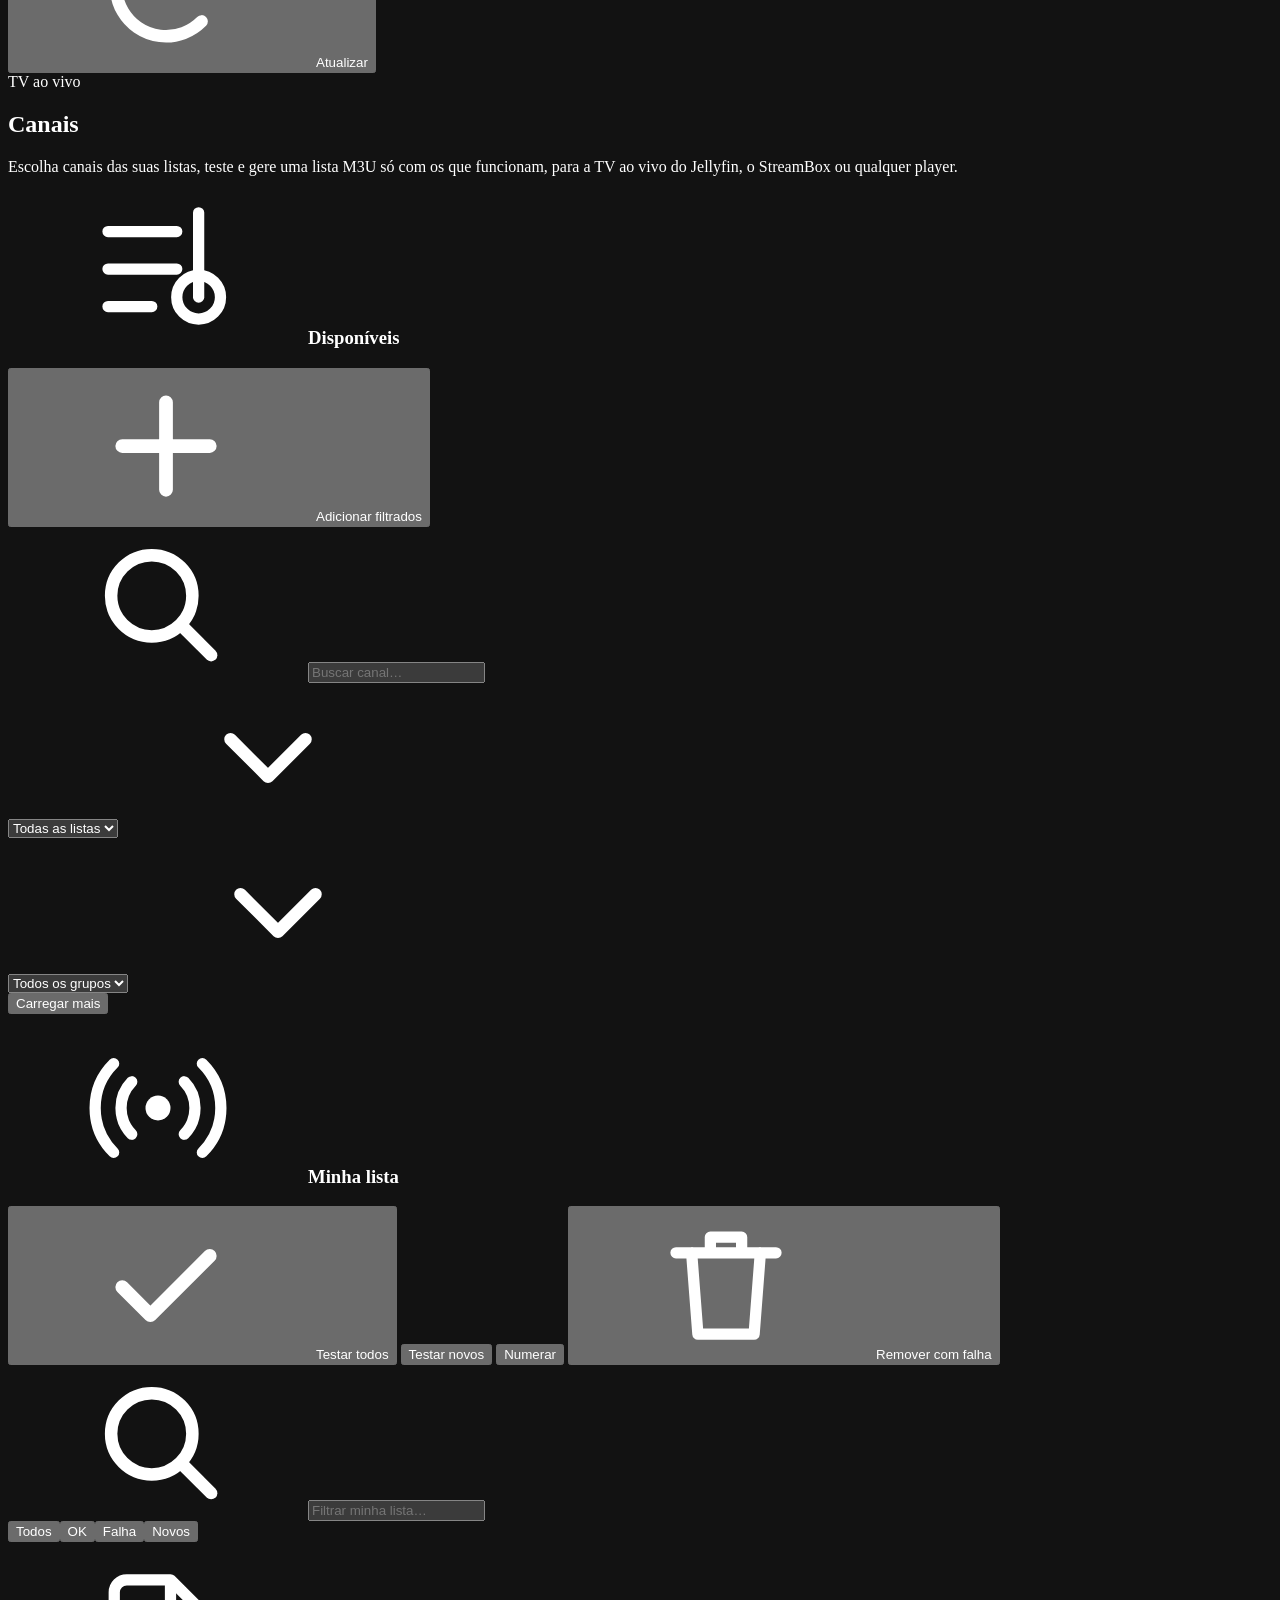
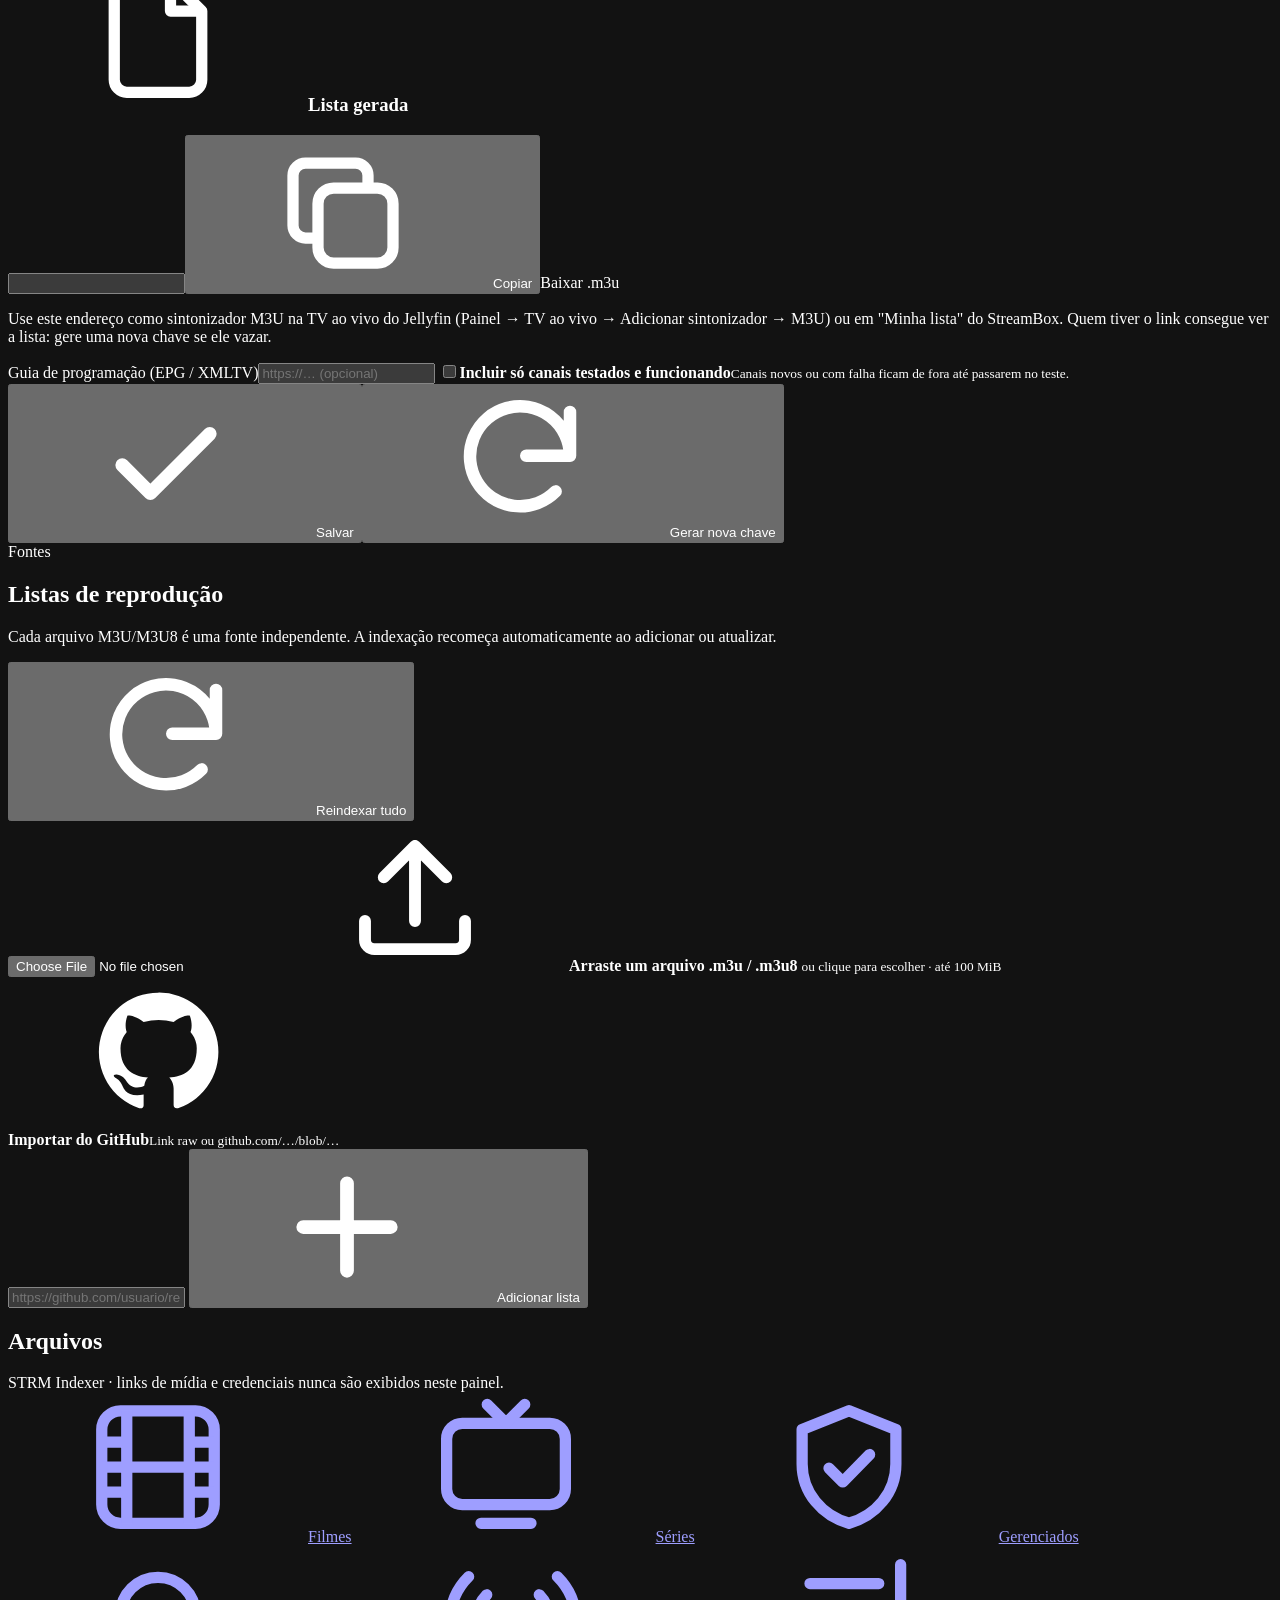
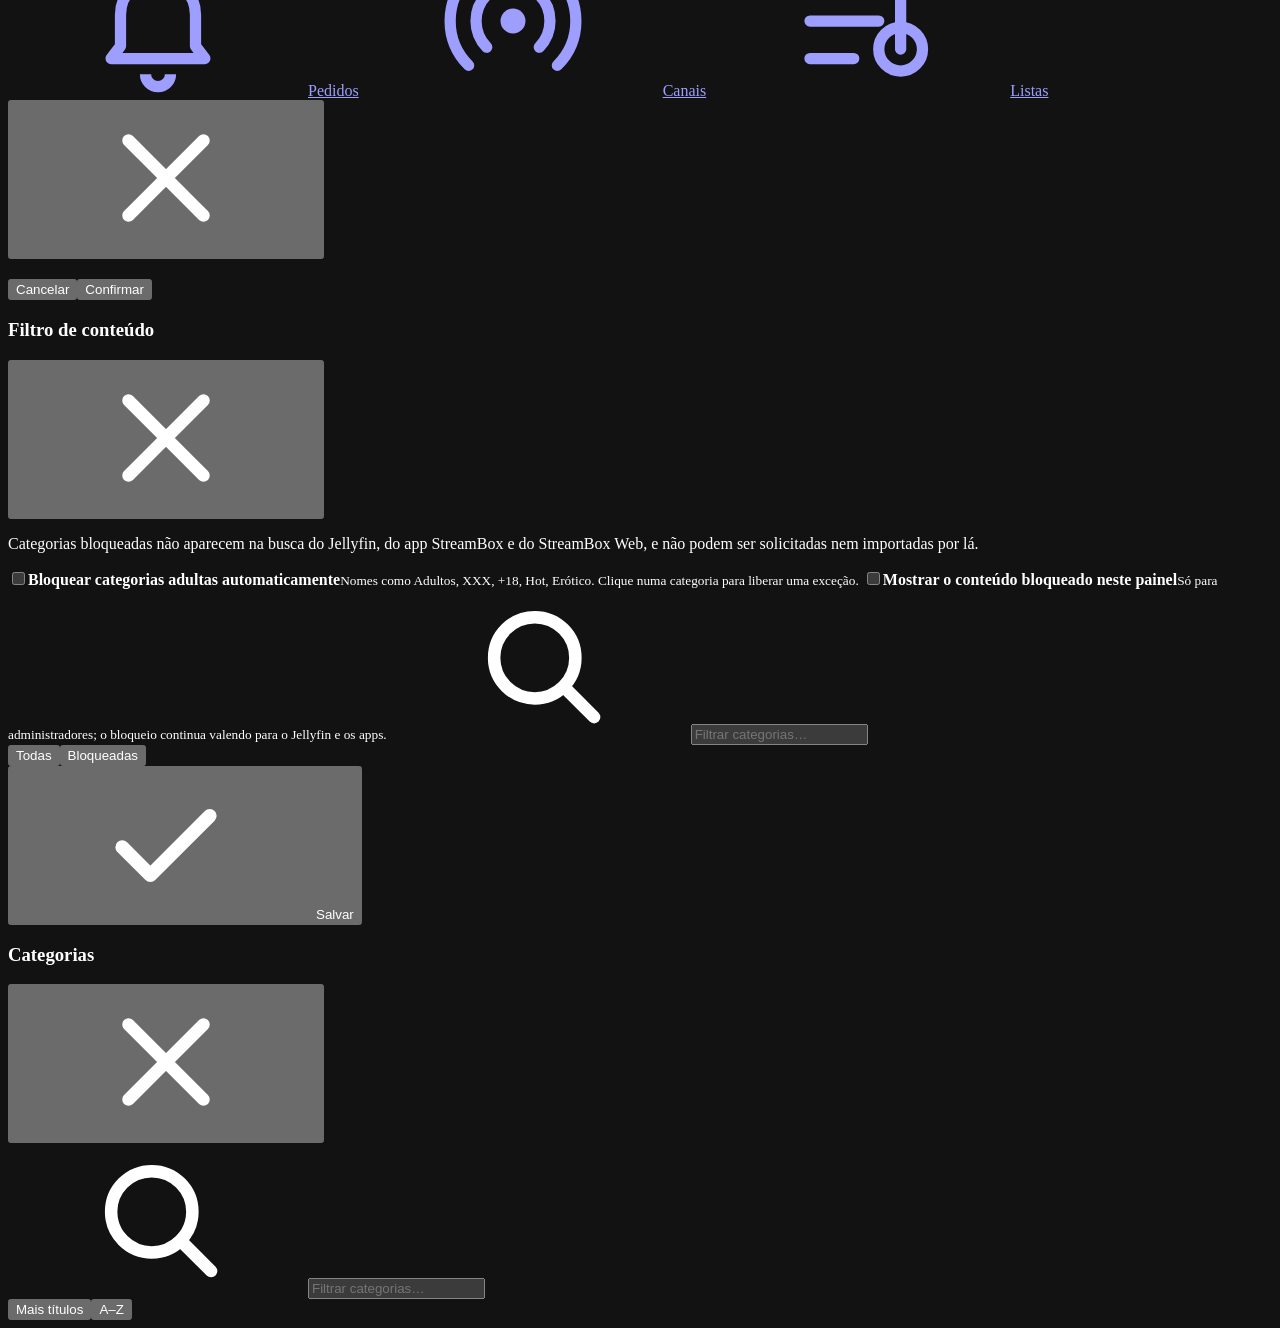
==== commit e9435f3f: "Aba Canais e filtro de conteúdo" ====
--- a/web/index.html
+++ b/web/index.html
@@ -34,6 +34,9 @@
   <symbol id="i-alert" viewBox="0 0 24 24"><path d="M12 4l9 16H3z" fill="none" stroke="currentColor" stroke-width="1.8" stroke-linejoin="round"/><path d="M12 10v4.5M12 17.2v.3" stroke="currentColor" stroke-width="2" stroke-linecap="round"/></symbol>
   <symbol id="i-image" viewBox="0 0 24 24"><rect x="3" y="4" width="18" height="16" rx="3" fill="none" stroke="currentColor" stroke-width="1.8"/><circle cx="9" cy="10" r="2" fill="currentColor"/><path d="M4 18l5-5 4 4 3-3 4 4" fill="none" stroke="currentColor" stroke-width="1.8" stroke-linejoin="round"/></symbol>
   <symbol id="i-folder" viewBox="0 0 24 24"><path d="M3 7a2 2 0 012-2h4l2 2.5h8a2 2 0 012 2V17a2 2 0 01-2 2H5a2 2 0 01-2-2z" fill="none" stroke="currentColor" stroke-width="1.8" stroke-linejoin="round"/></symbol>
+  <symbol id="i-antenna" viewBox="0 0 24 24"><path d="M4.9 4.9a10 10 0 000 14.2M19.1 4.9a10 10 0 010 14.2M7.8 7.8a6 6 0 000 8.4M16.2 7.8a6 6 0 010 8.4" fill="none" stroke="currentColor" stroke-width="1.8" stroke-linecap="round"/><circle cx="12" cy="12" r="2" fill="currentColor"/></symbol>
+  <symbol id="i-grip" viewBox="0 0 24 24"><g fill="currentColor"><circle cx="9" cy="6" r="1.5"/><circle cx="15" cy="6" r="1.5"/><circle cx="9" cy="12" r="1.5"/><circle cx="15" cy="12" r="1.5"/><circle cx="9" cy="18" r="1.5"/><circle cx="15" cy="18" r="1.5"/></g></symbol>
+  <symbol id="i-copy" viewBox="0 0 24 24"><rect x="8" y="8" width="12" height="12" rx="2.5" fill="none" stroke="currentColor" stroke-width="1.8"/><path d="M16 8V6a2 2 0 00-2-2H6a2 2 0 00-2 2v8a2 2 0 002 2h2" fill="none" stroke="currentColor" stroke-width="1.8"/></symbol>
   <symbol id="i-chev" viewBox="0 0 24 24"><path d="M6 9l6 6 6-6" fill="none" stroke="currentColor" stroke-width="2" stroke-linecap="round" stroke-linejoin="round"/></symbol>
 </svg>
 
@@ -50,6 +53,7 @@
       <span class="nav-label">Gerenciamento</span>
       <a class="nav-item" href="#/gerenciados" data-view="managed"><svg><use href="#i-shield"/></svg><span>Gerenciados</span><b id="alertBadge" class="badge hidden"></b></a>
       <a class="nav-item" href="#/solicitacoes" data-view="requests"><svg><use href="#i-bell"/></svg><span>Solicitações</span><b id="reqBadge" class="badge info hidden"></b></a>
+      <a class="nav-item" href="#/canais" data-view="channels"><svg><use href="#i-antenna"/></svg><span>Canais</span><em id="navChannels"></em></a>
       <a class="nav-item" href="#/listas" data-view="sources"><svg><use href="#i-list"/></svg><span>Listas e fontes</span></a>
     </nav>
     <div class="sidebar-foot">
@@ -154,6 +158,49 @@
       <div class="panel"><div id="requestList" class="managed-list"></div></div>
     </section>
 
+    <!-- Canais ao vivo -->
+    <section class="view hidden" id="viewChannels">
+      <div class="page-head">
+        <div><span class="eyebrow">TV ao vivo</span><h1>Canais</h1><p>Escolha canais das suas listas, teste e gere uma lista M3U só com os que funcionam, para a TV ao vivo do Jellyfin, o StreamBox ou qualquer player.</p></div>
+      </div>
+      <div class="ch-grid">
+        <div class="panel ch-col">
+          <div class="panel-head"><h3><svg><use href="#i-list"/></svg>Disponíveis <small id="chAvailCount" class="muted"></small></h3>
+            <button class="btn sm" id="chAddAll" type="button"><svg><use href="#i-plus"/></svg><span>Adicionar filtrados</span></button></div>
+          <div class="ch-filters">
+            <label class="mini-search"><svg><use href="#i-search"/></svg><input id="chQ" placeholder="Buscar canal…" autocomplete="off"></label>
+            <div class="select"><select id="chSource" aria-label="Lista"><option value="">Todas as listas</option></select><svg><use href="#i-chev"/></svg></div>
+            <div class="select"><select id="chGroup" aria-label="Grupo"><option value="">Todos os grupos</option></select><svg><use href="#i-chev"/></svg></div>
+          </div>
+          <div class="ch-list" id="chAvail"></div>
+          <button class="btn ghost ch-more hidden" id="chMore" type="button">Carregar mais</button>
+        </div>
+        <div class="panel ch-col">
+          <div class="panel-head"><h3><svg><use href="#i-antenna"/></svg>Minha lista <small id="chSelCount" class="muted"></small></h3>
+            <div class="ch-actions">
+              <button class="btn sm" id="chTestAll" type="button"><svg><use href="#i-check"/></svg>Testar todos</button>
+              <button class="btn sm ghost" id="chTestNew" type="button">Testar novos</button>
+              <button class="btn sm ghost" id="chRenumber" type="button">Numerar</button>
+              <button class="btn sm ghost" id="chDropFailed" type="button"><svg><use href="#i-trash"/></svg>Remover com falha</button>
+            </div></div>
+          <div class="ch-progress hidden" id="chProgress"><i></i><span></span></div>
+          <div class="ch-filters"><label class="mini-search"><svg><use href="#i-search"/></svg><input id="chSelQ" placeholder="Filtrar minha lista…" autocomplete="off"></label>
+            <div class="segmented" id="chSelShow"><button type="button" data-s="all" class="on">Todos</button><button type="button" data-s="ok">OK</button><button type="button" data-s="fail">Falha</button><button type="button" data-s="untested">Novos</button></div></div>
+          <div class="ch-list" id="chSel"></div>
+        </div>
+      </div>
+      <div class="panel ch-out">
+        <div class="panel-head"><h3><svg><use href="#i-file"/></svg>Lista gerada</h3></div>
+        <div class="ch-url"><input id="chUrl" readonly><button class="btn" id="chCopy" type="button"><svg><use href="#i-copy"/></svg>Copiar</button><a class="btn ghost" id="chDownload" download="canais.m3u">Baixar .m3u</a></div>
+        <p class="muted ch-hint">Use este endereço como sintonizador M3U na TV ao vivo do Jellyfin (Painel → TV ao vivo → Adicionar sintonizador → M3U) ou em "Minha lista" do StreamBox. Quem tiver o link consegue ver a lista: gere uma nova chave se ele vazar.</p>
+        <div class="ch-settings">
+          <label class="field-inline">Guia de programação (EPG / XMLTV)<input id="chEpg" placeholder="https://… (opcional)" autocomplete="off"></label>
+          <label class="cf-toggle"><input type="checkbox" id="chOnlyOk"><span><b>Incluir só canais testados e funcionando</b><small>Canais novos ou com falha ficam de fora até passarem no teste.</small></span></label>
+          <div class="ch-actions"><button class="btn primary" id="chSaveSettings" type="button"><svg><use href="#i-check"/></svg>Salvar</button><button class="btn ghost" id="chNewToken" type="button"><svg><use href="#i-refresh"/></svg>Gerar nova chave</button></div>
+        </div>
+      </div>
+    </section>
+
     <!-- Listas -->
     <section class="view hidden" id="viewSources">
       <div class="page-head">
@@ -186,6 +233,7 @@
     <a href="#/series" data-view="episode"><svg><use href="#i-tv"/></svg>Séries</a>
     <a href="#/gerenciados" data-view="managed"><svg><use href="#i-shield"/></svg>Gerenciados</a>
     <a href="#/solicitacoes" data-view="requests"><svg><use href="#i-bell"/></svg>Pedidos</a>
+    <a href="#/canais" data-view="channels"><svg><use href="#i-antenna"/></svg>Canais</a>
     <a href="#/listas" data-view="sources"><svg><use href="#i-list"/></svg>Listas</a>
   </nav>
 </div>
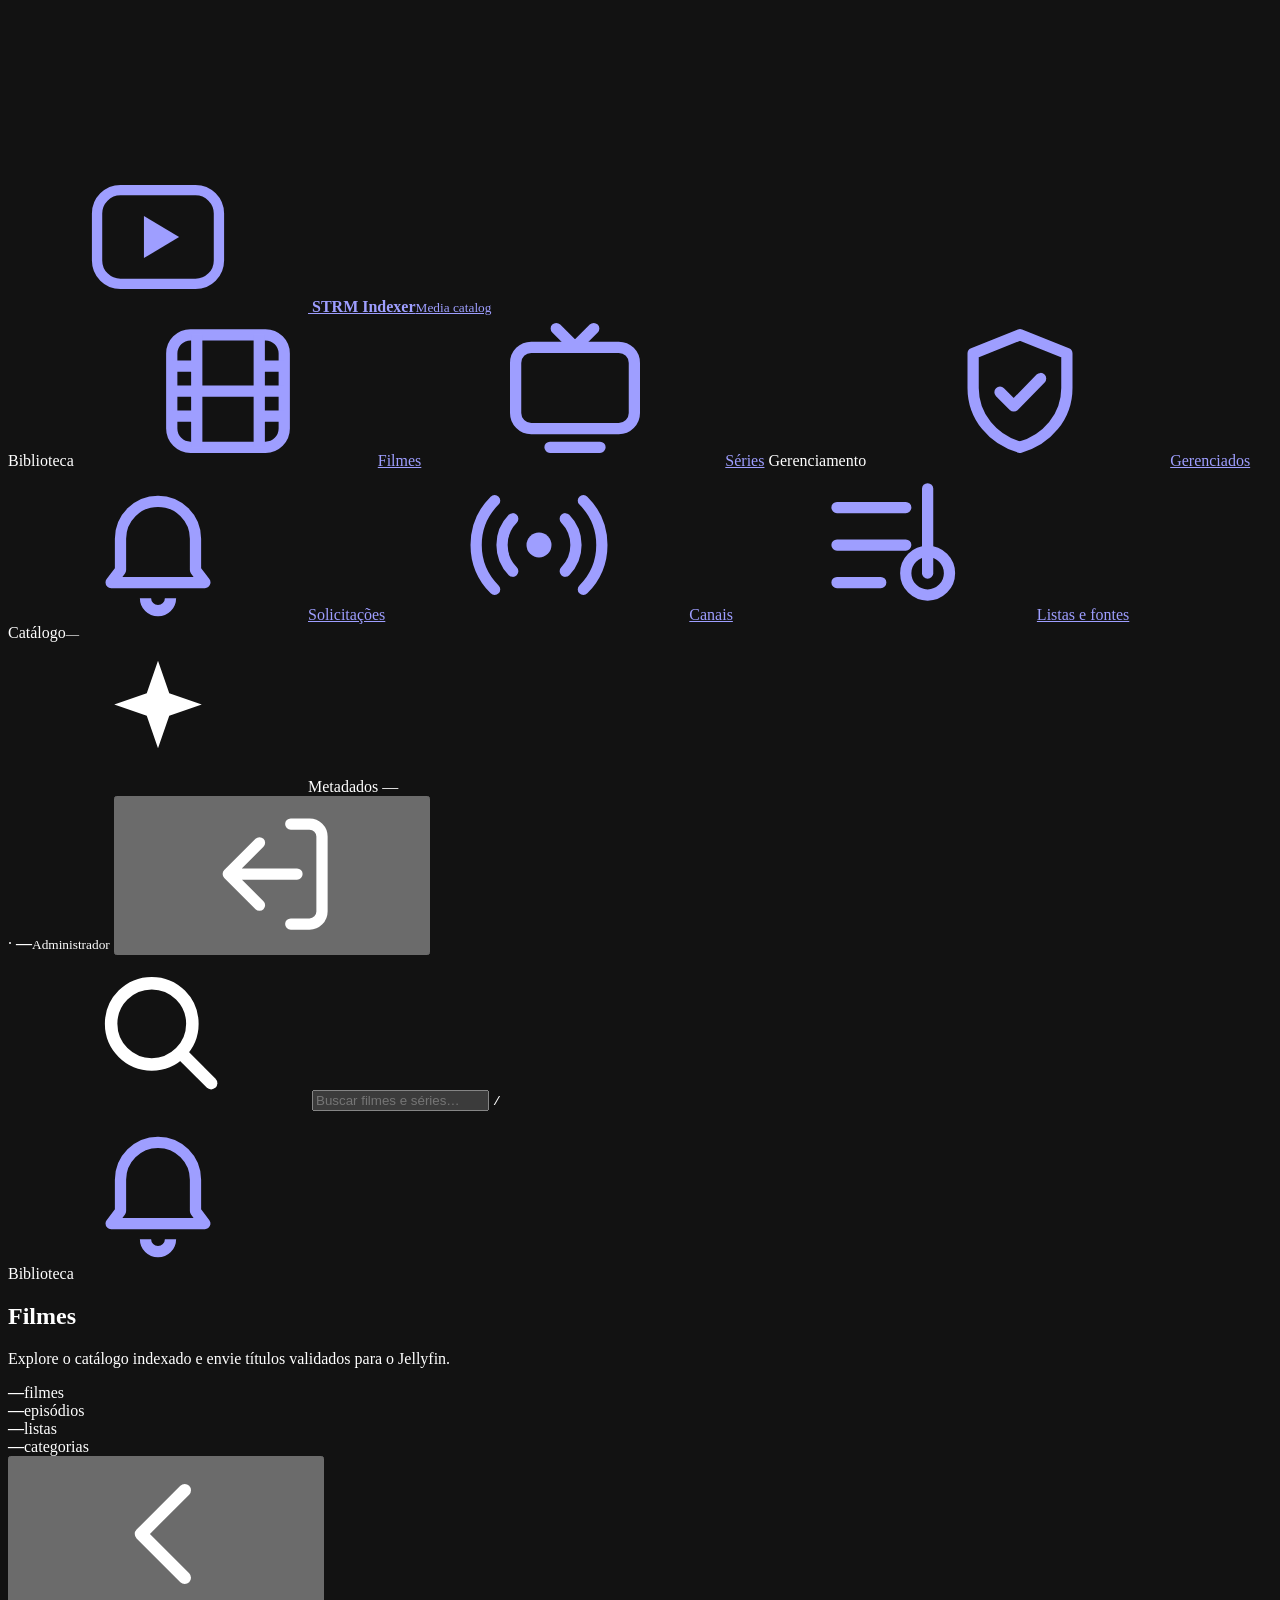
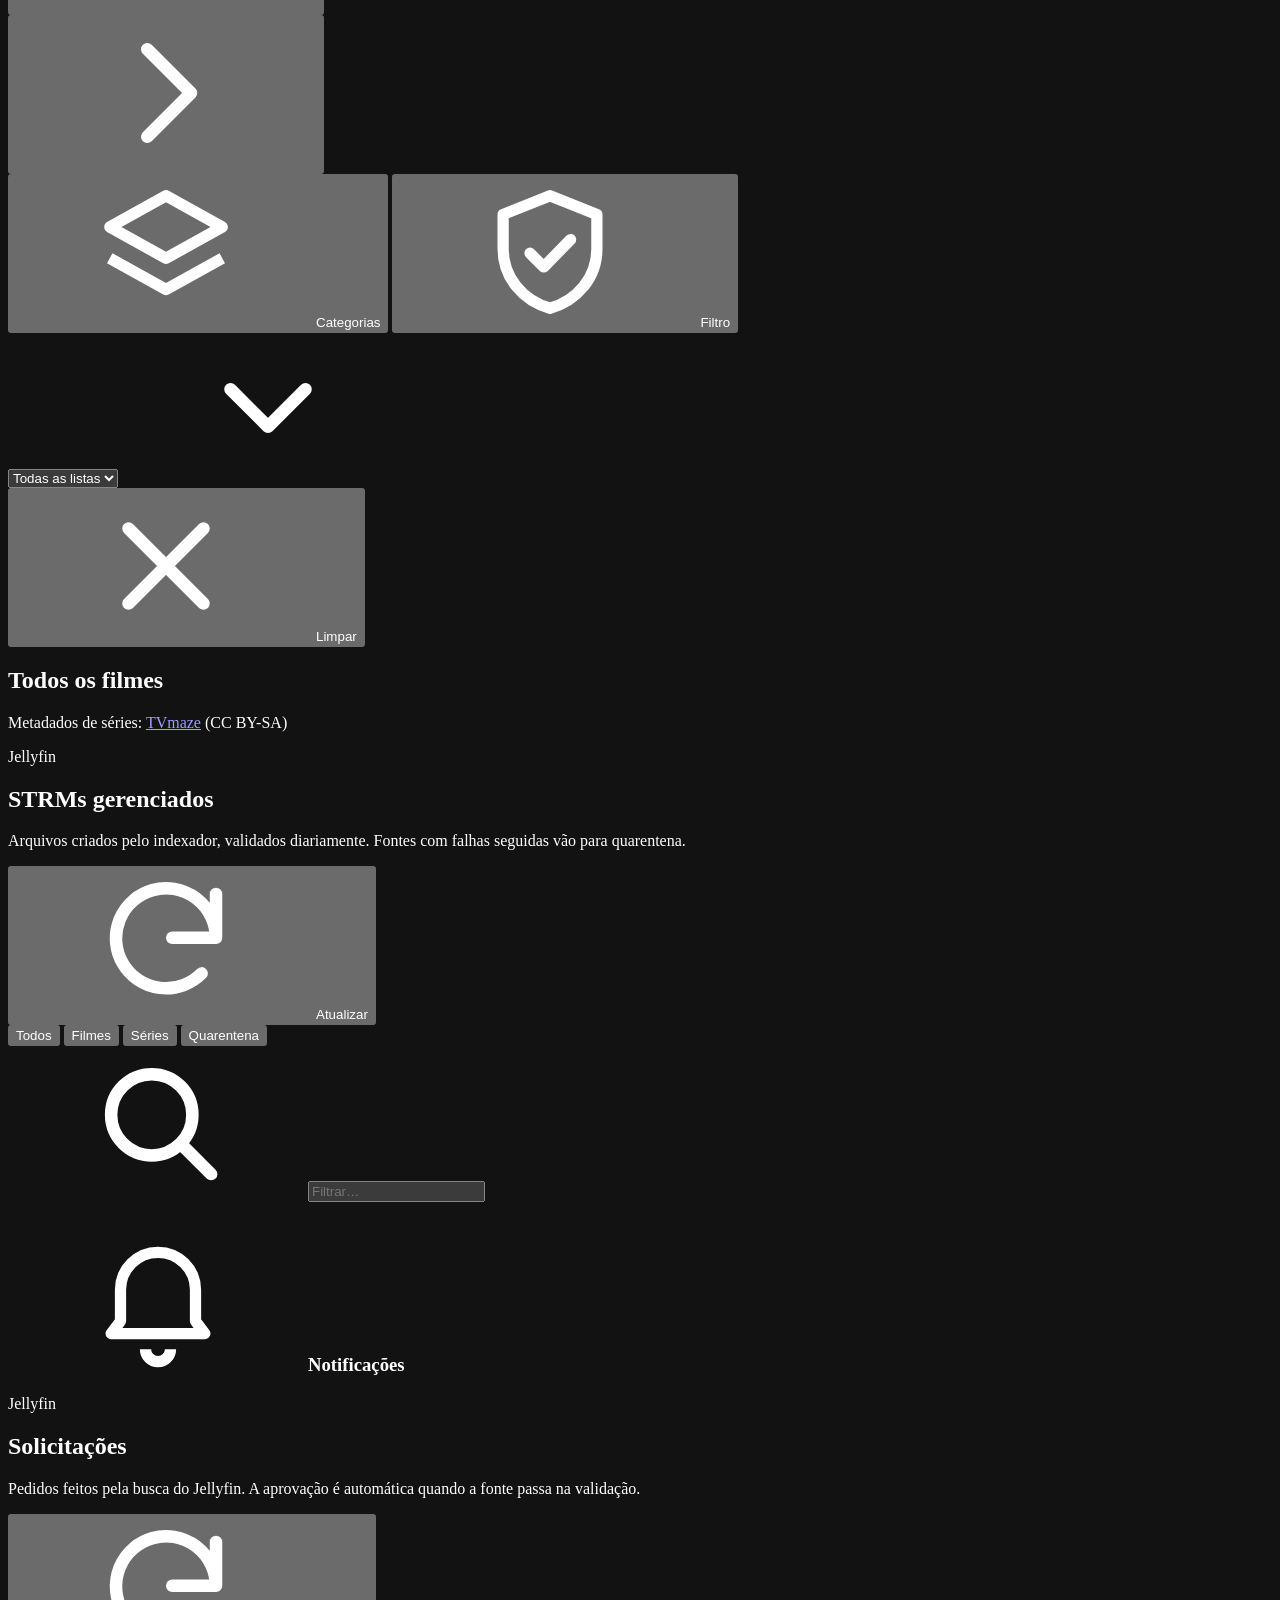
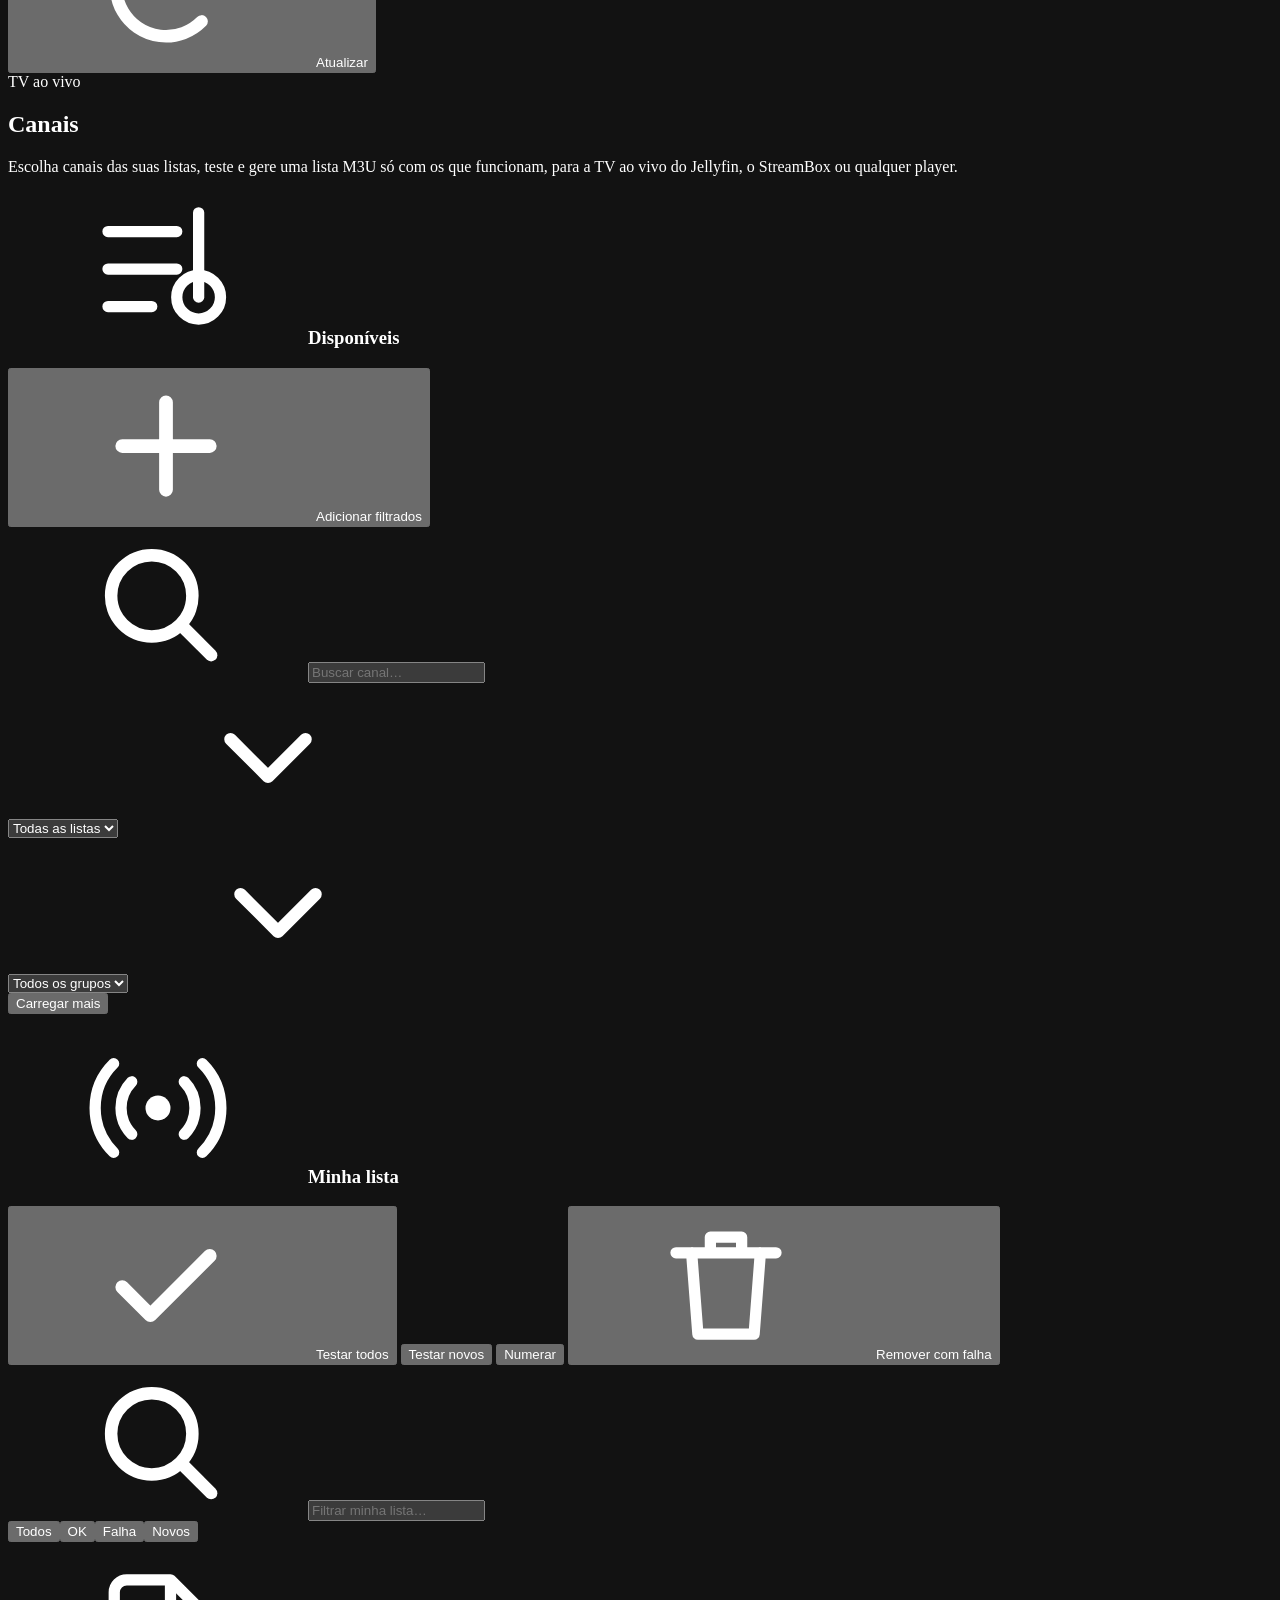
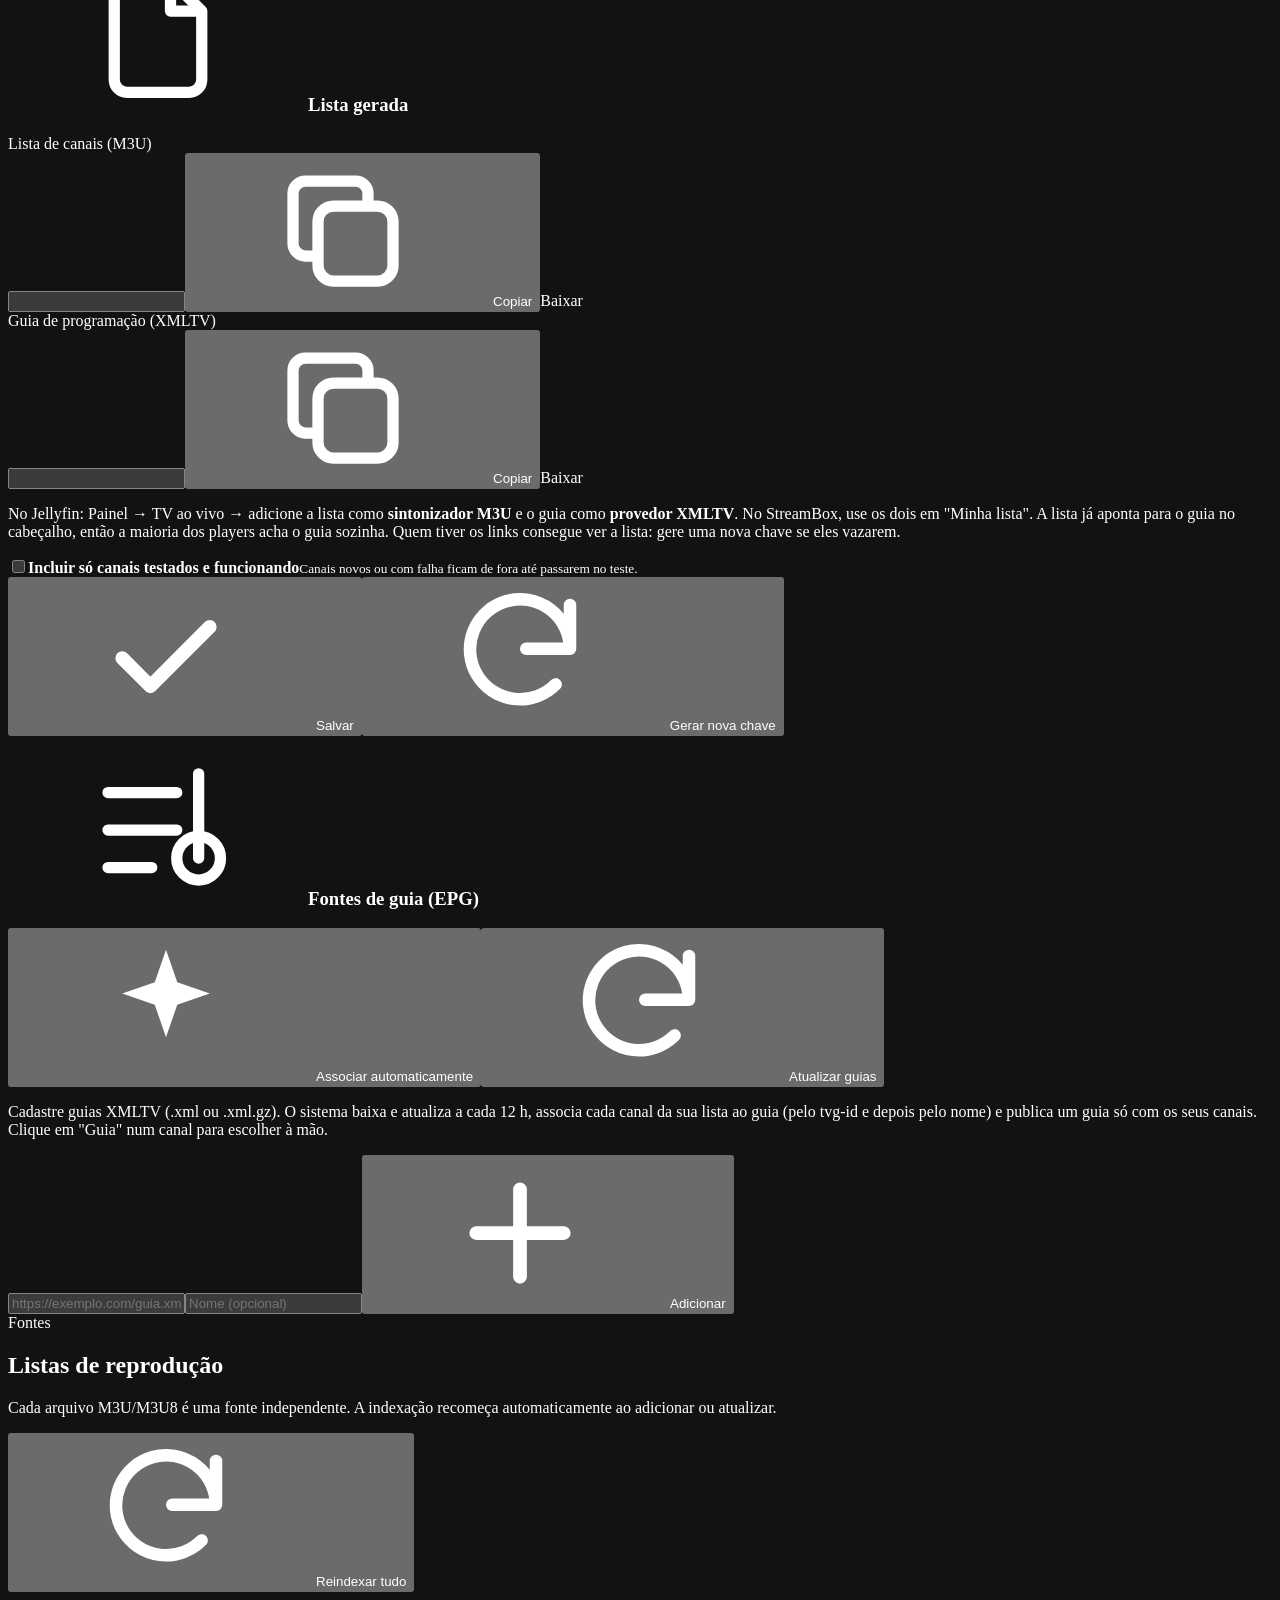
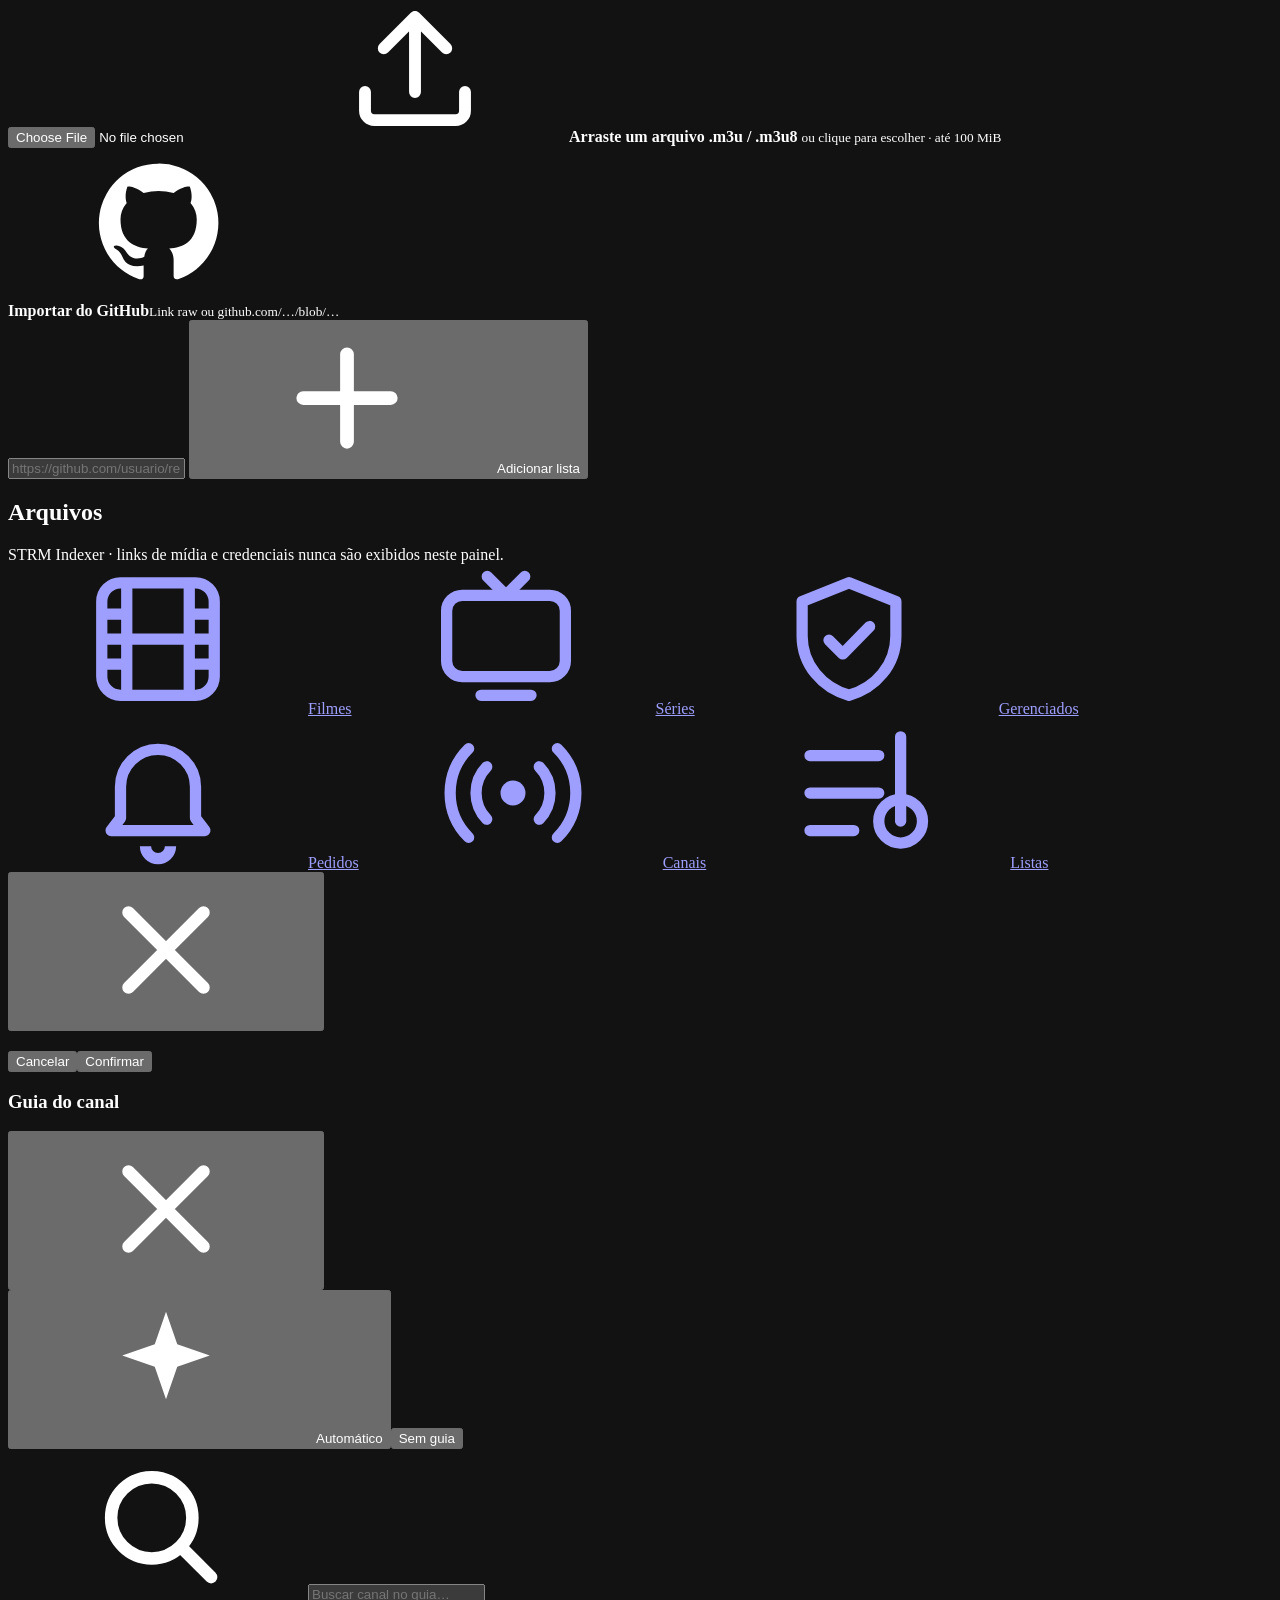
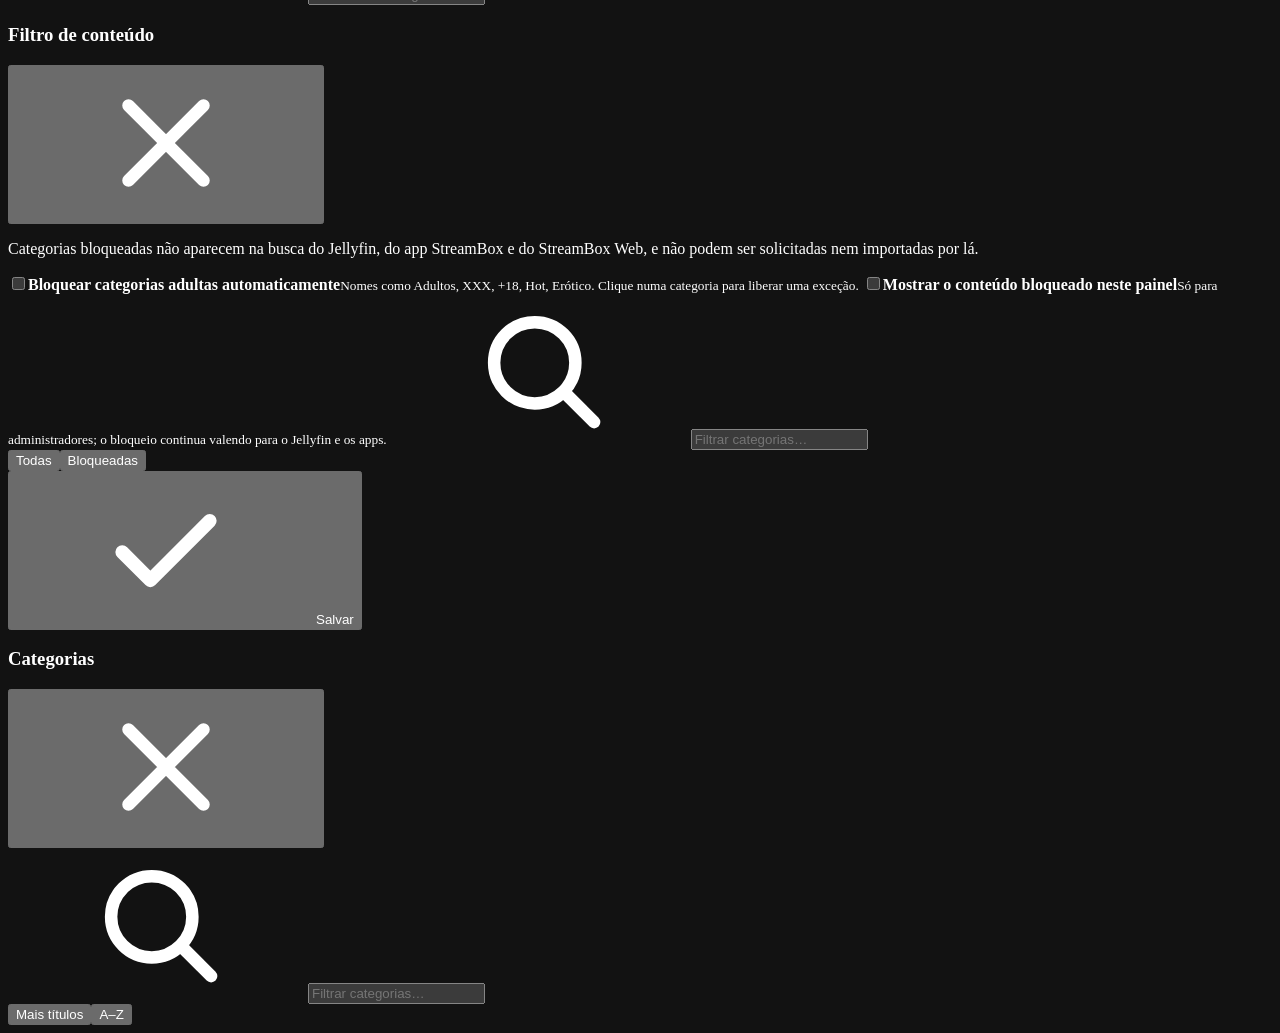
==== commit 1e248c6d: "Canais ao vivo com EPG e filtro de conteúdo" ====
--- a/web/index.html
+++ b/web/index.html
@@ -191,13 +191,22 @@
       </div>
       <div class="panel ch-out">
         <div class="panel-head"><h3><svg><use href="#i-file"/></svg>Lista gerada</h3></div>
-        <div class="ch-url"><input id="chUrl" readonly><button class="btn" id="chCopy" type="button"><svg><use href="#i-copy"/></svg>Copiar</button><a class="btn ghost" id="chDownload" download="canais.m3u">Baixar .m3u</a></div>
-        <p class="muted ch-hint">Use este endereço como sintonizador M3U na TV ao vivo do Jellyfin (Painel → TV ao vivo → Adicionar sintonizador → M3U) ou em "Minha lista" do StreamBox. Quem tiver o link consegue ver a lista: gere uma nova chave se ele vazar.</p>
+        <label class="ch-label">Lista de canais (M3U)</label>
+        <div class="ch-url"><input id="chUrl" readonly><button class="btn" data-copy="chUrl" type="button"><svg><use href="#i-copy"/></svg>Copiar</button><a class="btn ghost" id="chDownload" download="canais.m3u">Baixar</a></div>
+        <label class="ch-label">Guia de programação (XMLTV) <small class="muted" id="chEpgInfo"></small></label>
+        <div class="ch-url"><input id="chGuideUrl" readonly><button class="btn" data-copy="chGuideUrl" type="button"><svg><use href="#i-copy"/></svg>Copiar</button><a class="btn ghost" id="chGuideDownload" download="guia.xml">Baixar</a></div>
+        <p class="muted ch-hint">No Jellyfin: Painel → TV ao vivo → adicione a lista como <b>sintonizador M3U</b> e o guia como <b>provedor XMLTV</b>. No StreamBox, use os dois em "Minha lista". A lista já aponta para o guia no cabeçalho, então a maioria dos players acha o guia sozinha. Quem tiver os links consegue ver a lista: gere uma nova chave se eles vazarem.</p>
         <div class="ch-settings">
-          <label class="field-inline">Guia de programação (EPG / XMLTV)<input id="chEpg" placeholder="https://… (opcional)" autocomplete="off"></label>
           <label class="cf-toggle"><input type="checkbox" id="chOnlyOk"><span><b>Incluir só canais testados e funcionando</b><small>Canais novos ou com falha ficam de fora até passarem no teste.</small></span></label>
           <div class="ch-actions"><button class="btn primary" id="chSaveSettings" type="button"><svg><use href="#i-check"/></svg>Salvar</button><button class="btn ghost" id="chNewToken" type="button"><svg><use href="#i-refresh"/></svg>Gerar nova chave</button></div>
         </div>
+      </div>
+      <div class="panel ch-out">
+        <div class="panel-head"><h3><svg><use href="#i-list"/></svg>Fontes de guia (EPG)</h3>
+          <div class="ch-actions"><button class="btn sm ghost" id="epgAuto" type="button"><svg><use href="#i-spark"/></svg>Associar automaticamente</button><button class="btn sm" id="epgRefresh" type="button"><svg><use href="#i-refresh"/></svg>Atualizar guias</button></div></div>
+        <p class="muted ch-hint ch-hint-top">Cadastre guias XMLTV (.xml ou .xml.gz). O sistema baixa e atualiza a cada 12 h, associa cada canal da sua lista ao guia (pelo tvg-id e depois pelo nome) e publica um guia só com os seus canais. Clique em "Guia" num canal para escolher à mão.</p>
+        <div class="ch-url"><input id="epgNewUrl" placeholder="https://exemplo.com/guia.xml.gz" autocomplete="off"><input id="epgNewName" class="epg-name" placeholder="Nome (opcional)" autocomplete="off"><button class="btn" id="epgAdd" type="button"><svg><use href="#i-plus"/></svg>Adicionar</button></div>
+        <div id="epgSources" class="epg-sources"></div>
       </div>
     </section>
 
@@ -267,6 +276,15 @@
   </div>
 </div>
 
+<div class="catpop-wrap hidden" id="epgpop" role="dialog" aria-modal="true" aria-labelledby="epgpopTitle">
+  <div class="catpop">
+    <div class="catpop-head"><h3 id="epgpopTitle">Guia do canal</h3><button class="icon-btn" id="epgpopClose" type="button" aria-label="Fechar"><svg><use href="#i-x"/></svg></button></div>
+    <div class="ch-actions"><button class="btn sm" id="epgpopAuto" type="button"><svg><use href="#i-spark"/></svg>Automático</button><button class="btn sm ghost" id="epgpopNone" type="button">Sem guia</button></div>
+    <label class="mini-search"><svg><use href="#i-search"/></svg><input id="epgpopSearch" placeholder="Buscar canal no guia…" autocomplete="off"></label>
+    <div class="catpop-list epg-results" id="epgpopList"></div>
+  </div>
+</div>
+
 <div class="catpop-wrap hidden" id="cfpop" role="dialog" aria-modal="true" aria-labelledby="cfTitle">
   <div class="catpop">
     <div class="catpop-head">
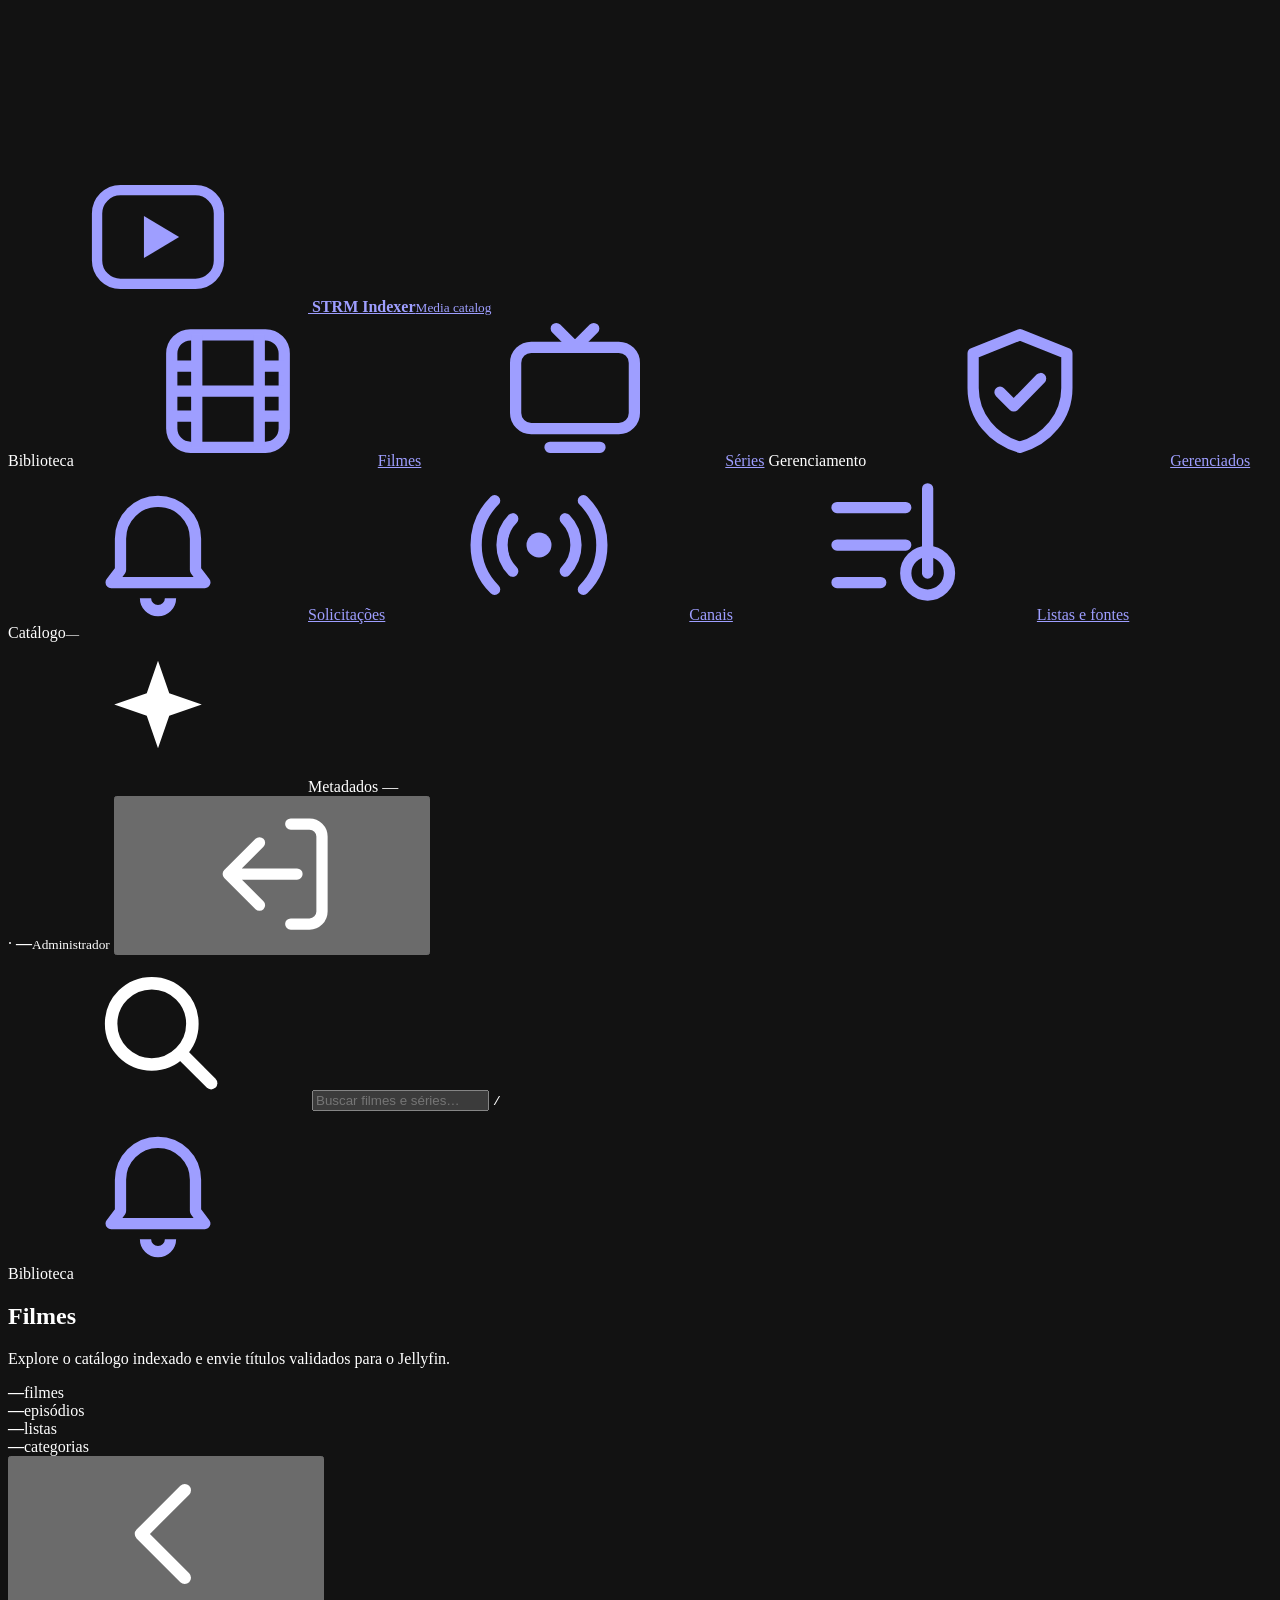
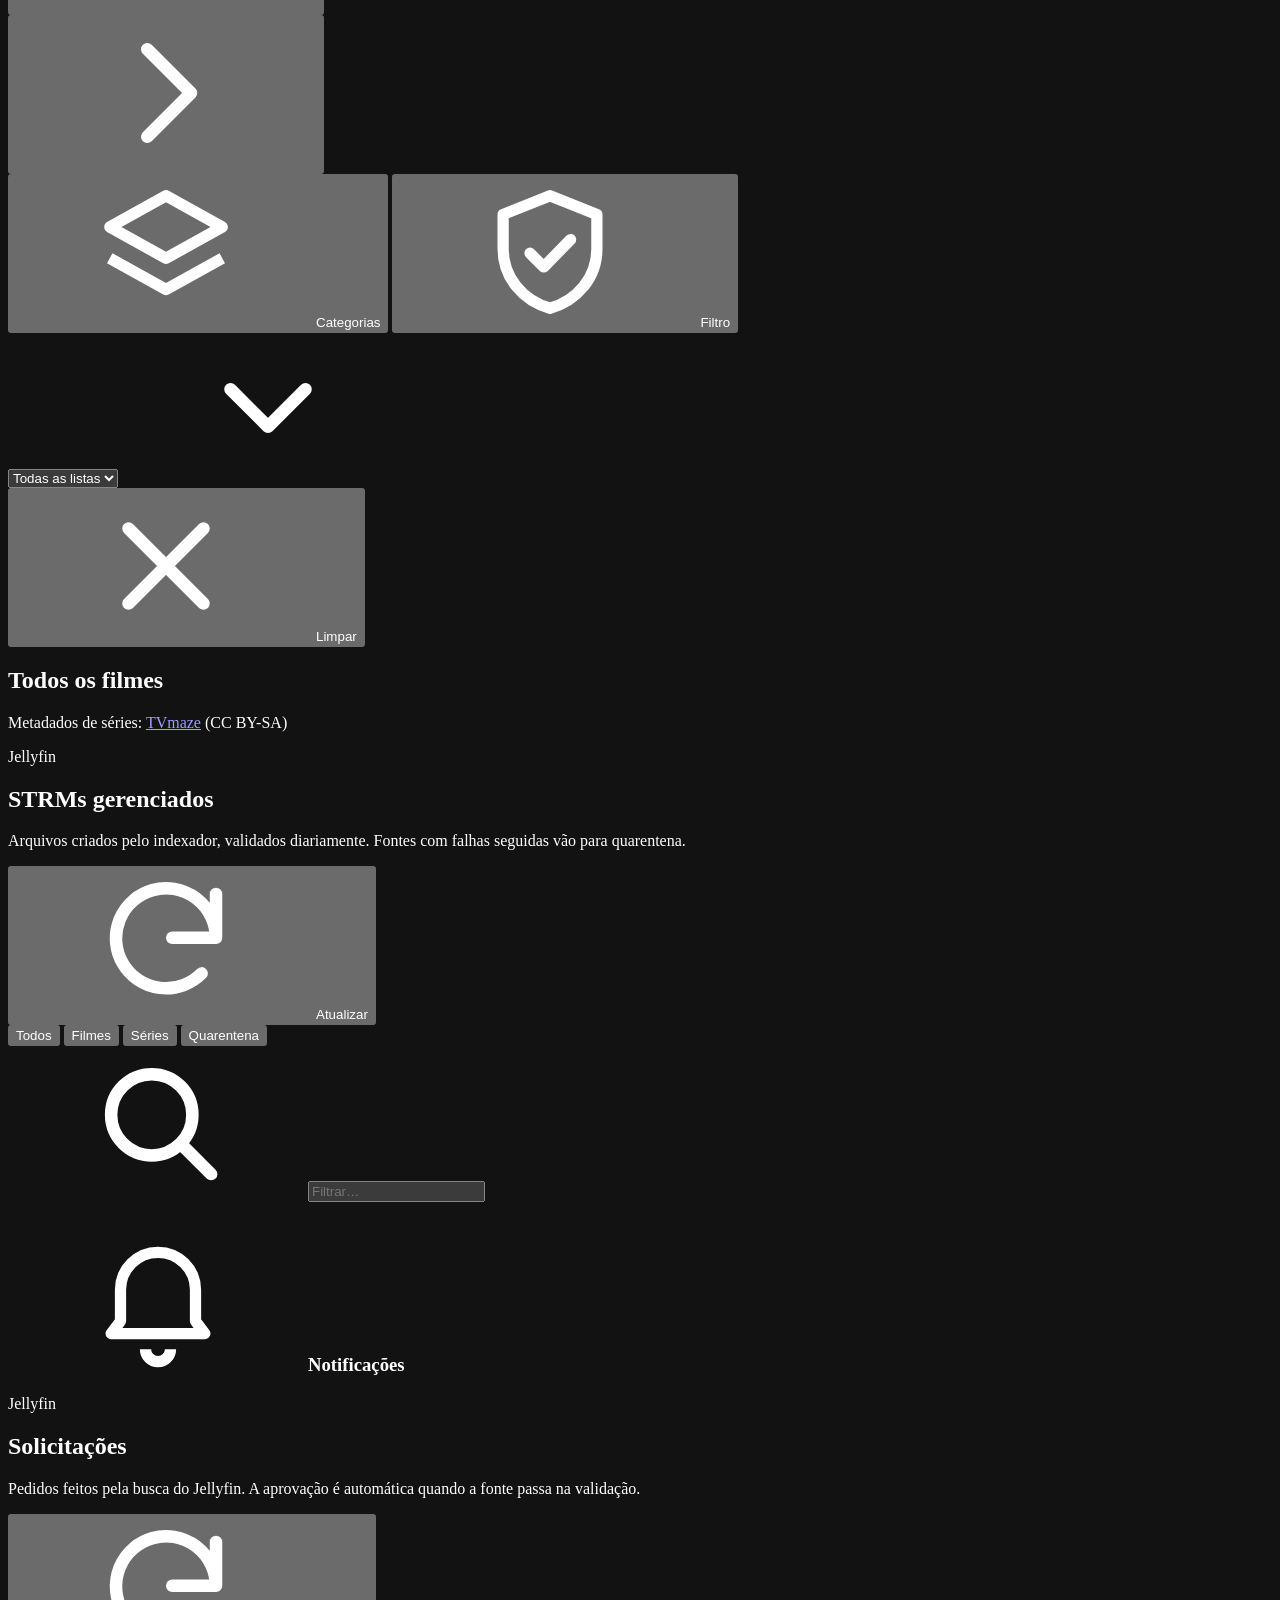
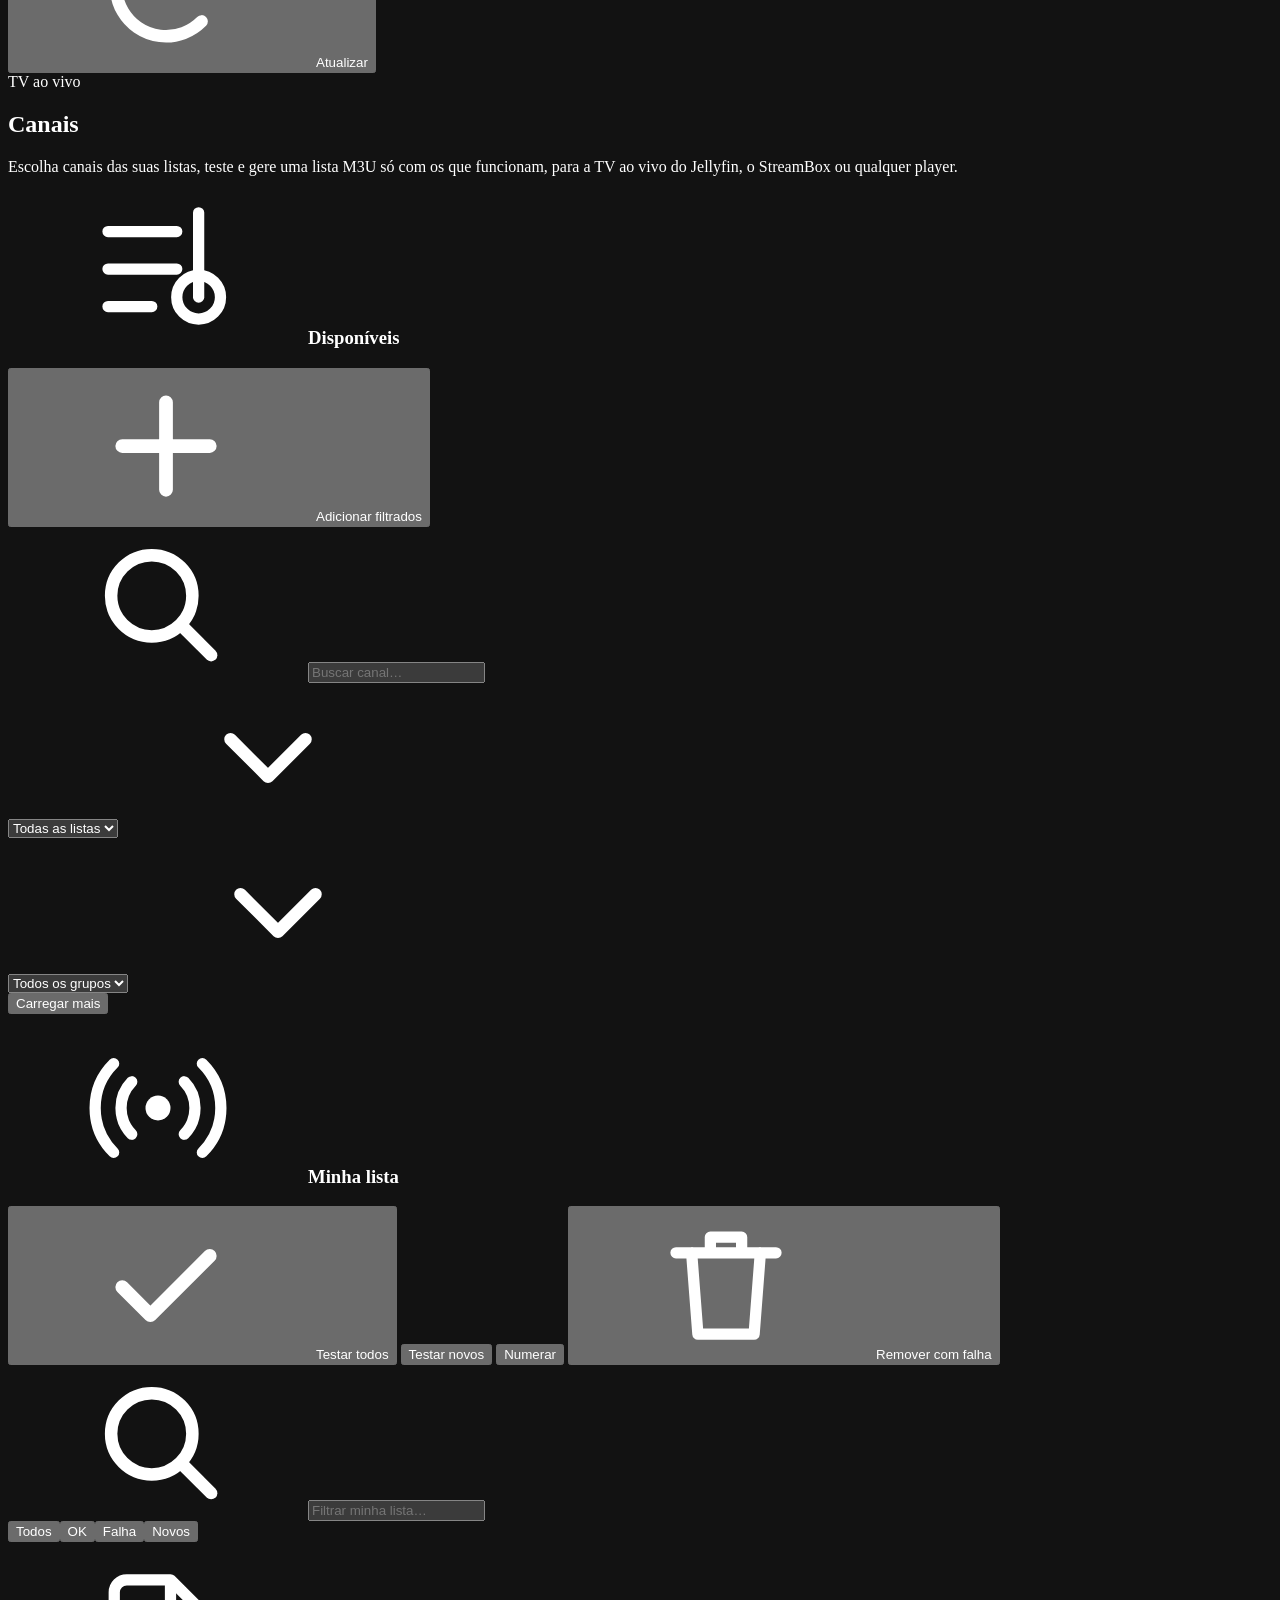
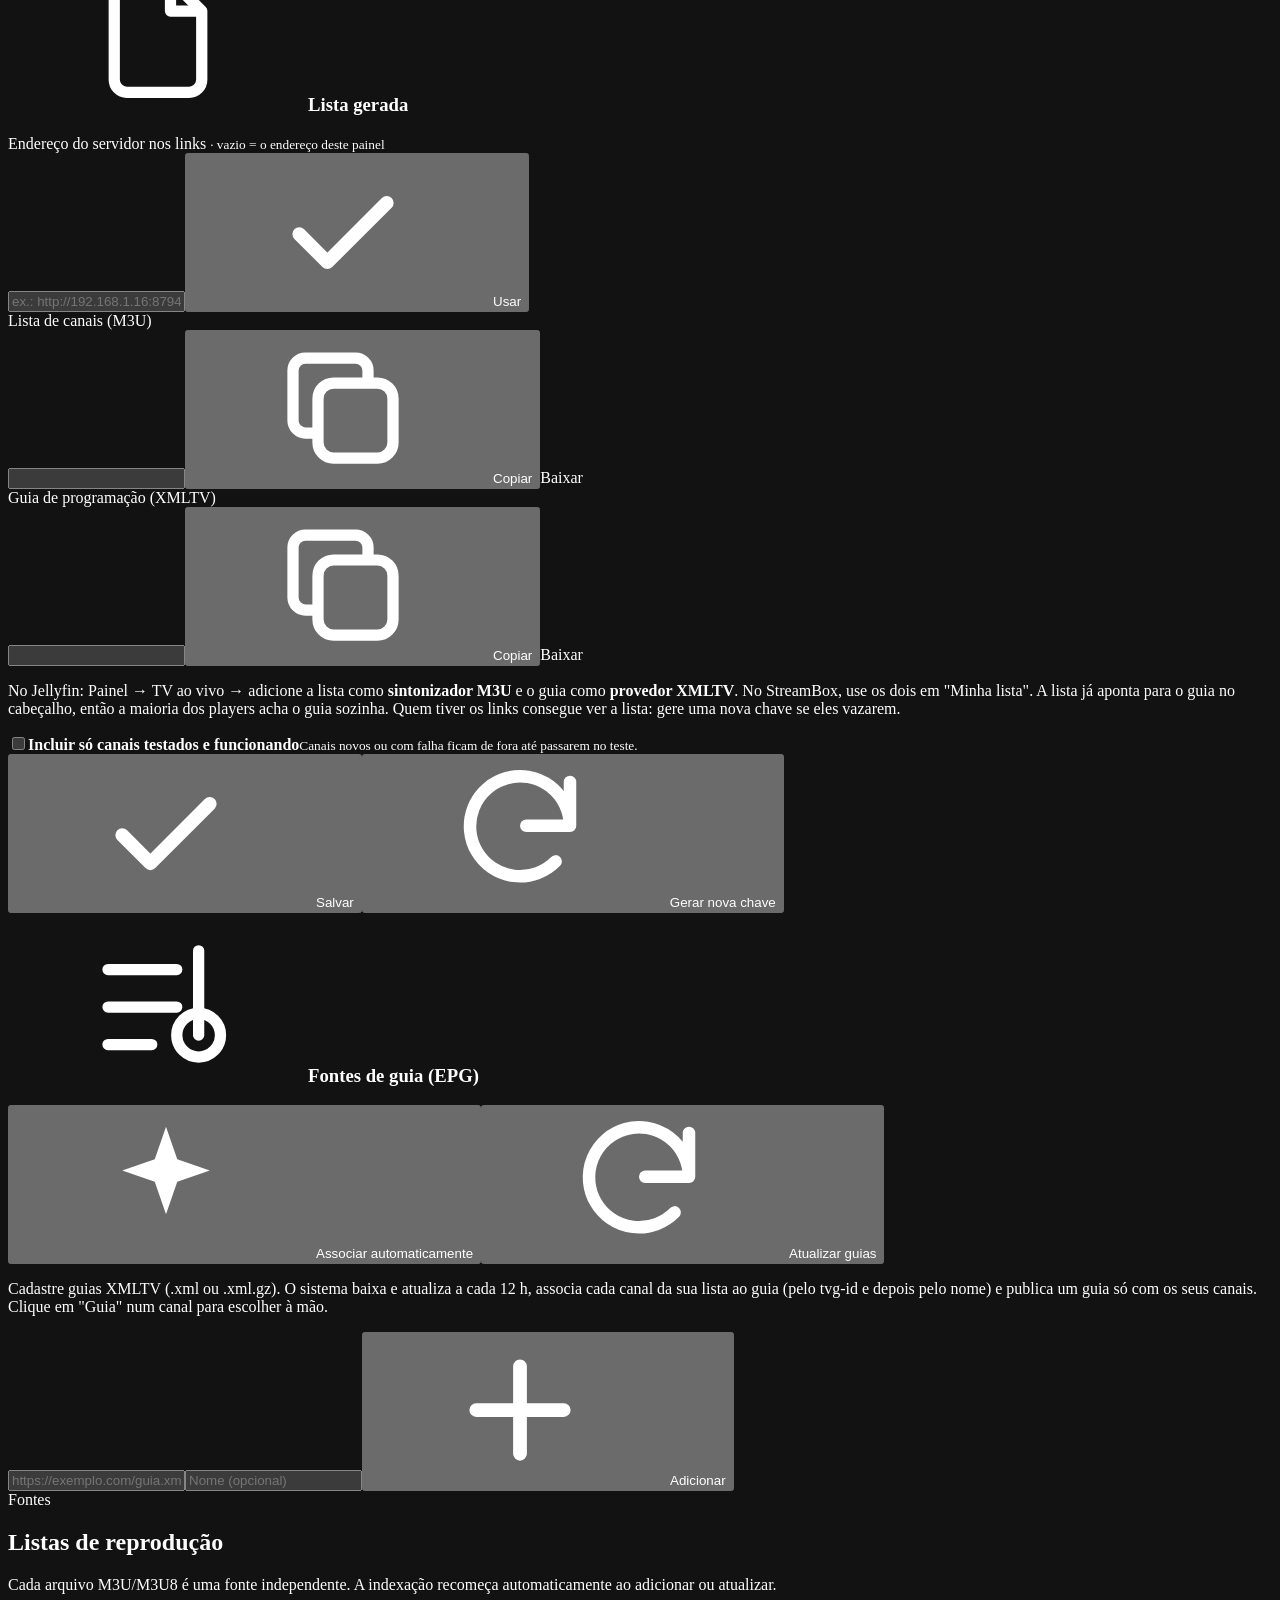
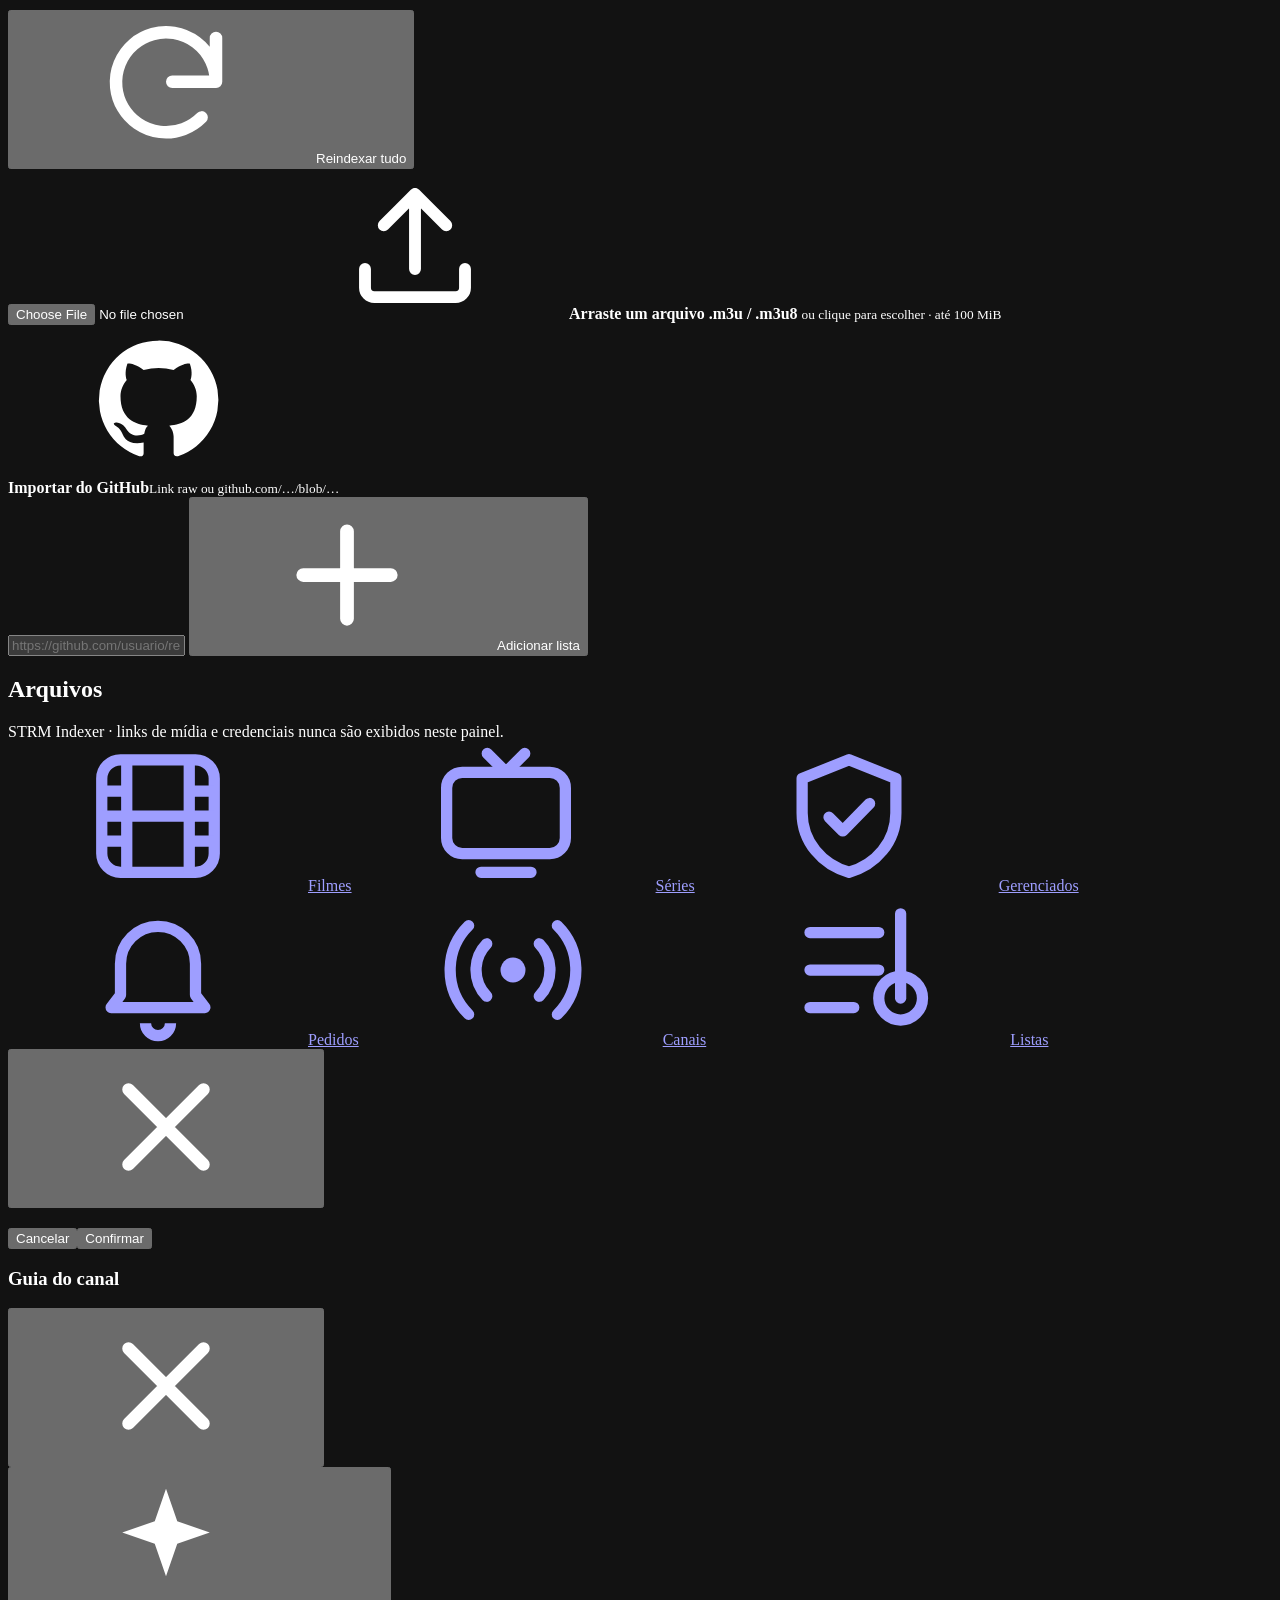
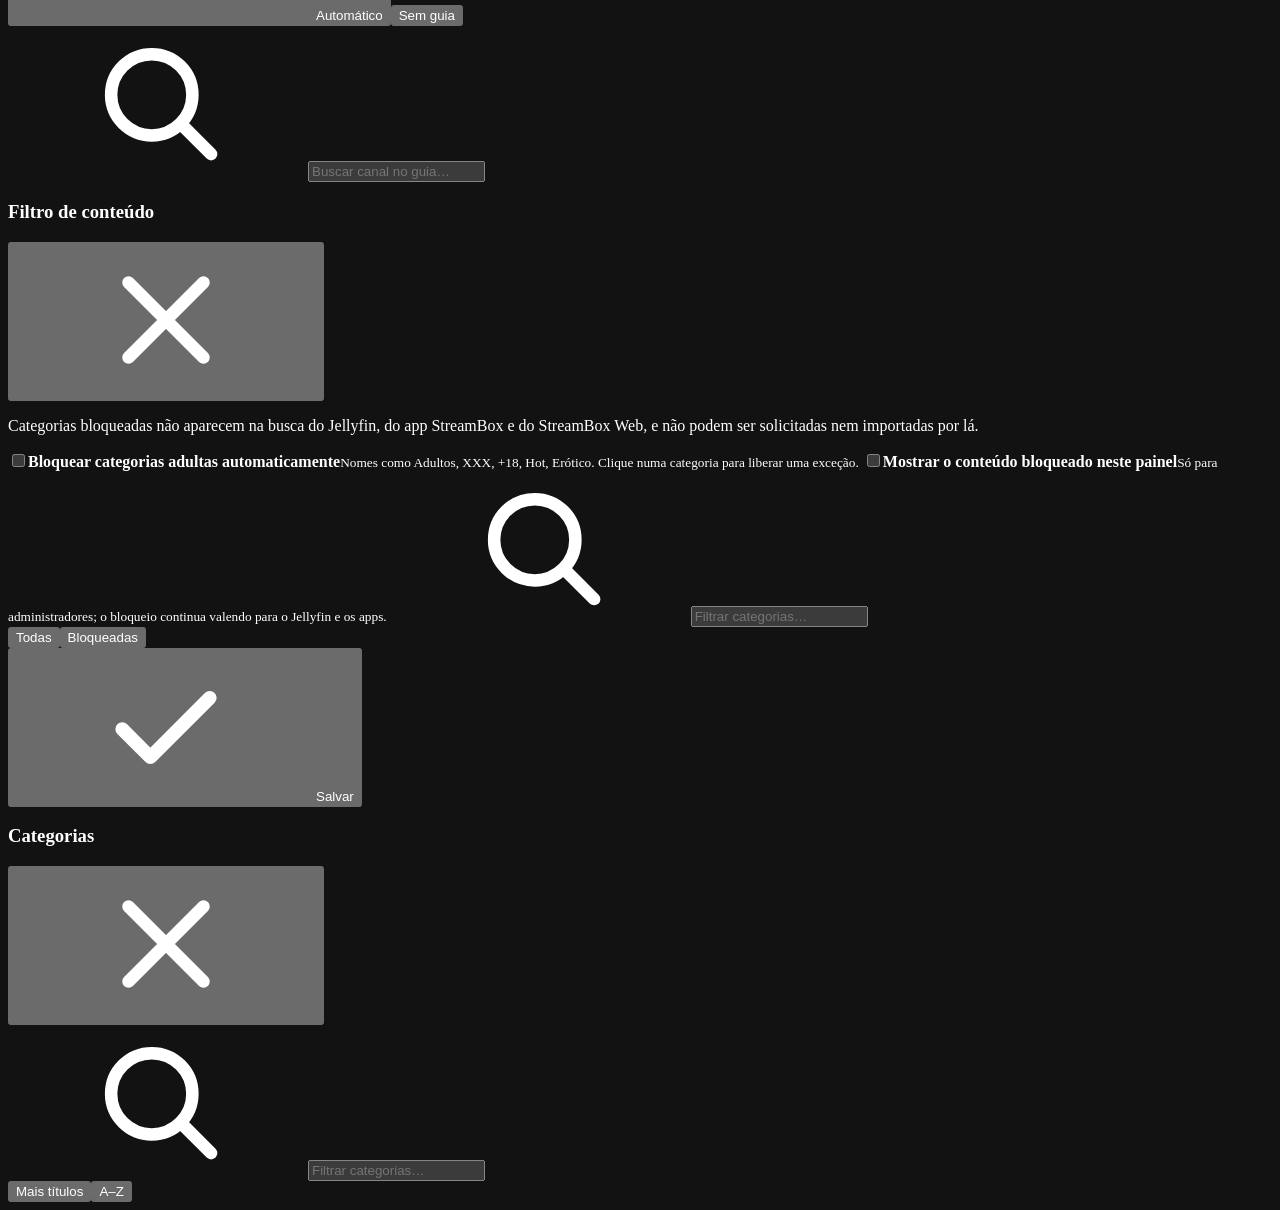
==== commit 8d875cde: "Canais ao vivo com EPG, filtro de conteúdo e edição de listas" ====
--- a/web/index.html
+++ b/web/index.html
@@ -191,6 +191,8 @@
       </div>
       <div class="panel ch-out">
         <div class="panel-head"><h3><svg><use href="#i-file"/></svg>Lista gerada</h3></div>
+        <label class="ch-label">Endereço do servidor nos links <small class="muted">· vazio = o endereço deste painel</small></label>
+        <div class="ch-url"><input id="chBase" placeholder="ex.: http://192.168.1.16:8794 (rede local)" autocomplete="off"><button class="btn" id="chBaseSave" type="button"><svg><use href="#i-check"/></svg>Usar</button></div>
         <label class="ch-label">Lista de canais (M3U)</label>
         <div class="ch-url"><input id="chUrl" readonly><button class="btn" data-copy="chUrl" type="button"><svg><use href="#i-copy"/></svg>Copiar</button><a class="btn ghost" id="chDownload" download="canais.m3u">Baixar</a></div>
         <label class="ch-label">Guia de programação (XMLTV) <small class="muted" id="chEpgInfo"></small></label>
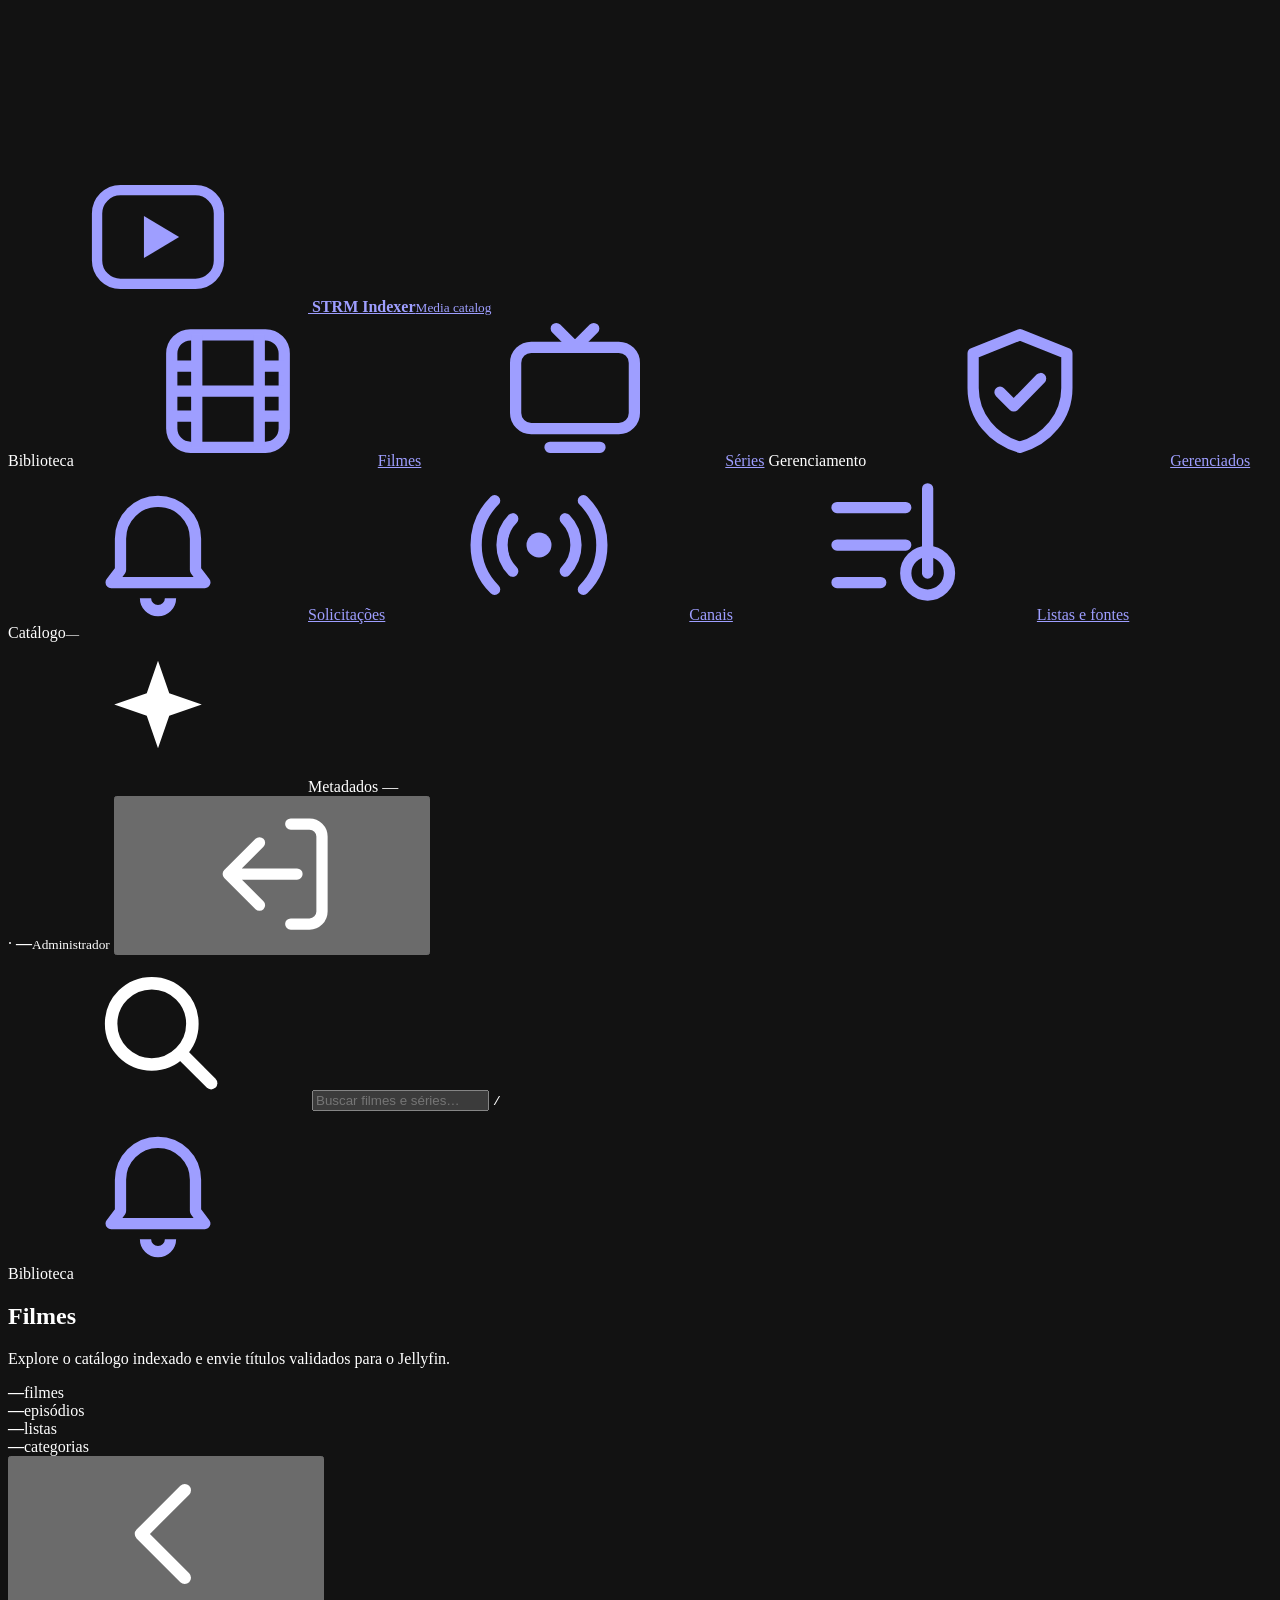
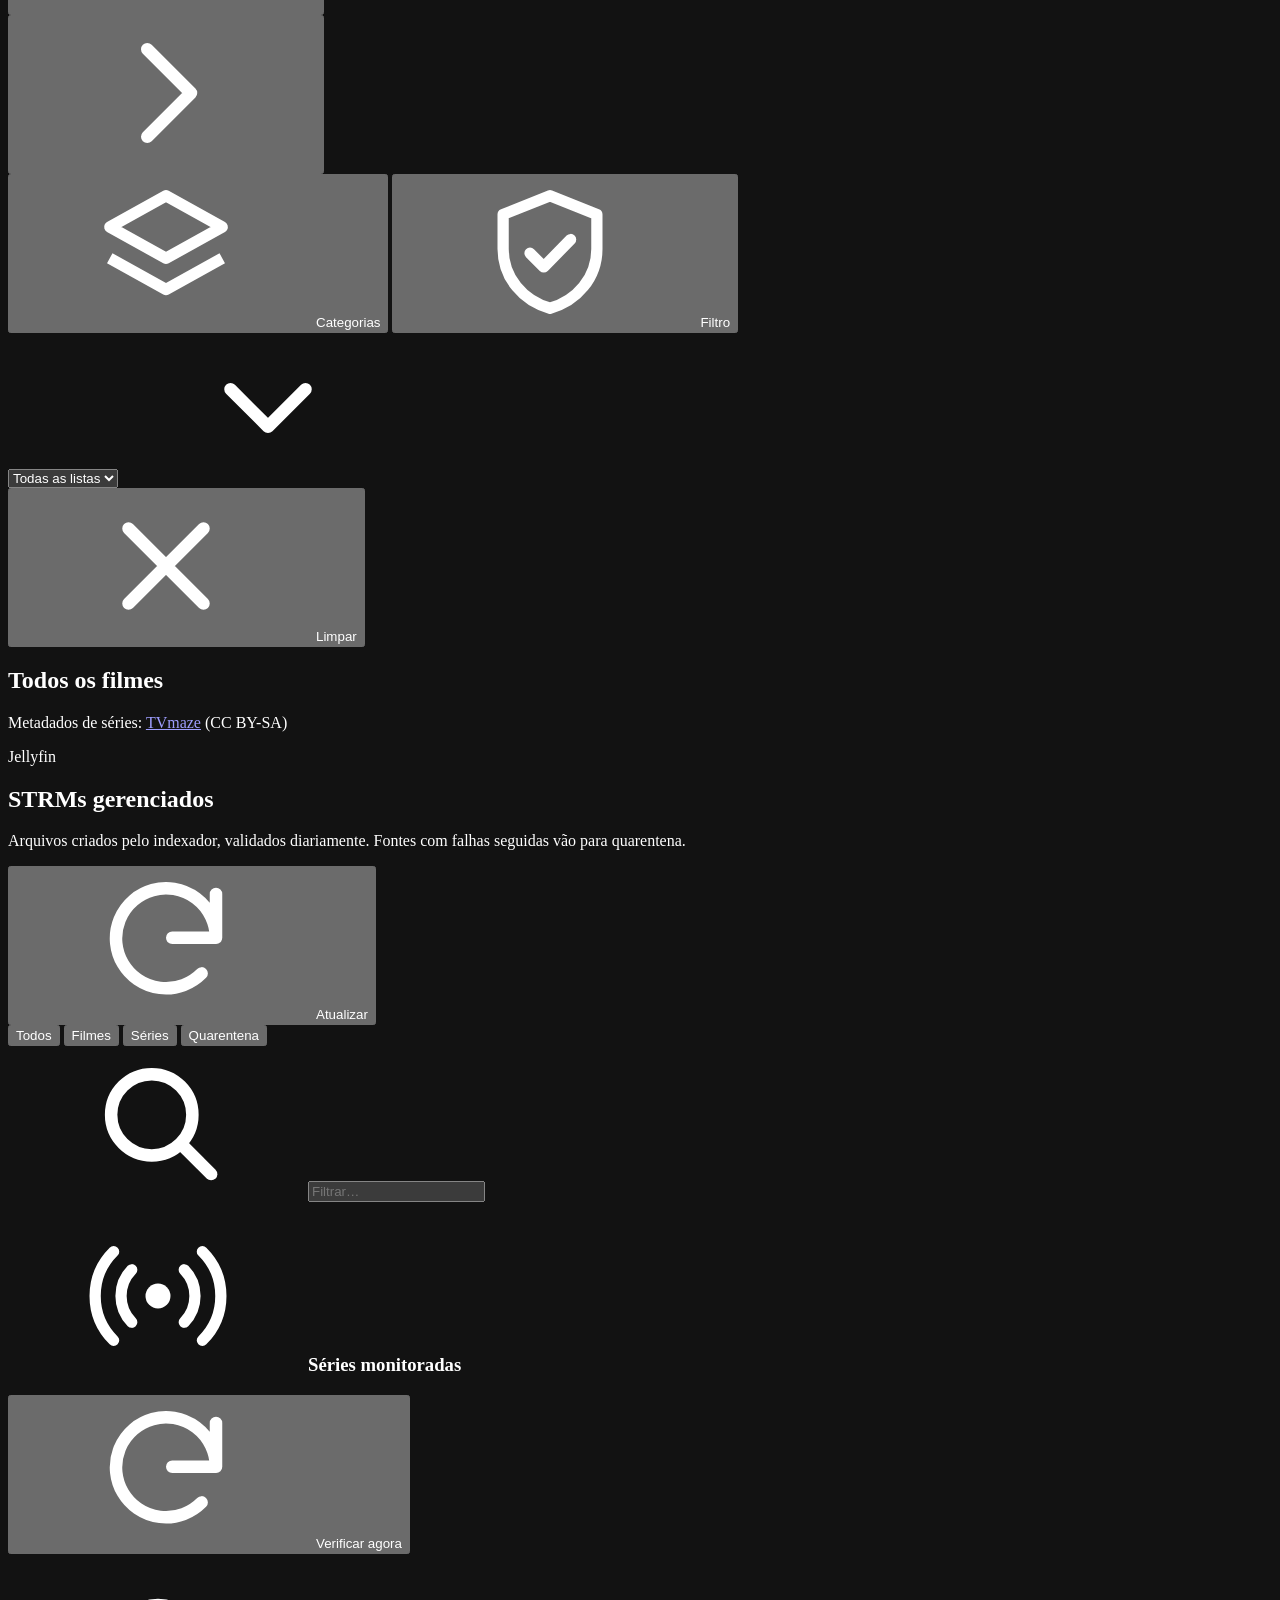
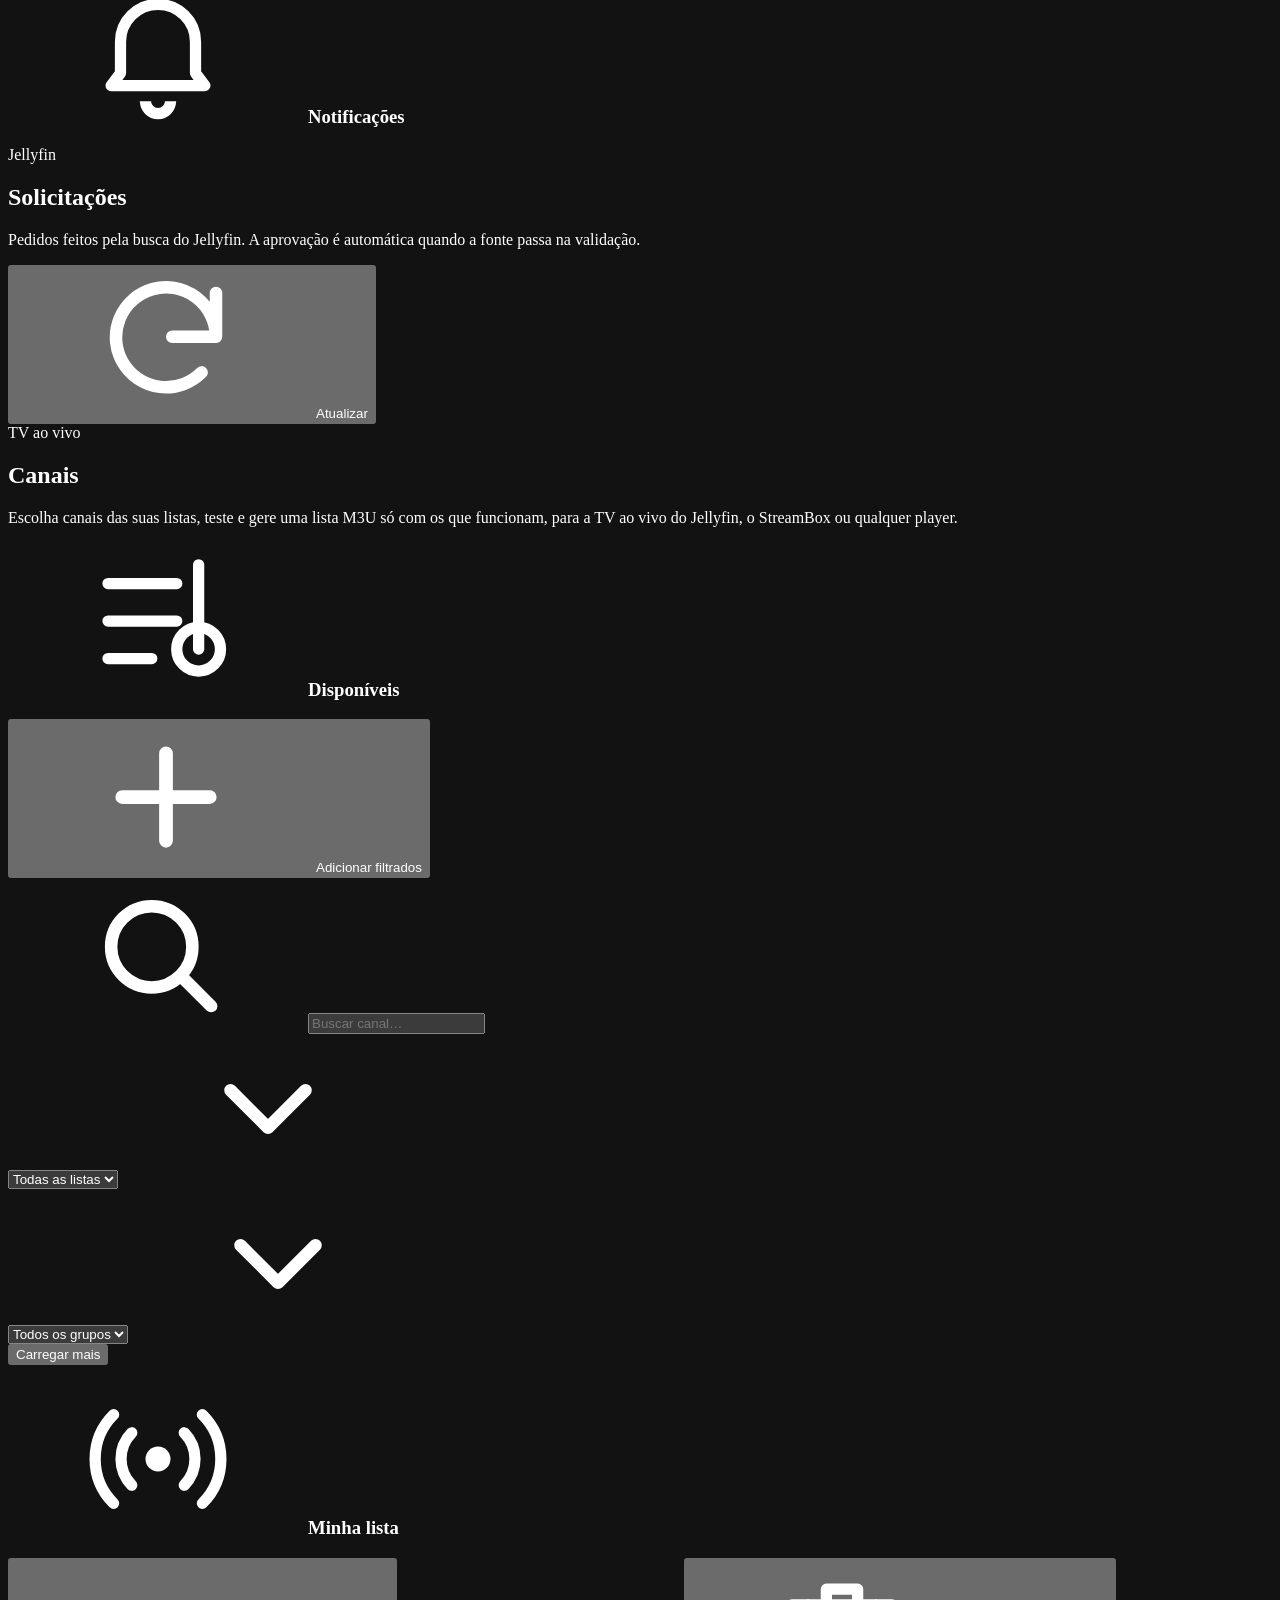
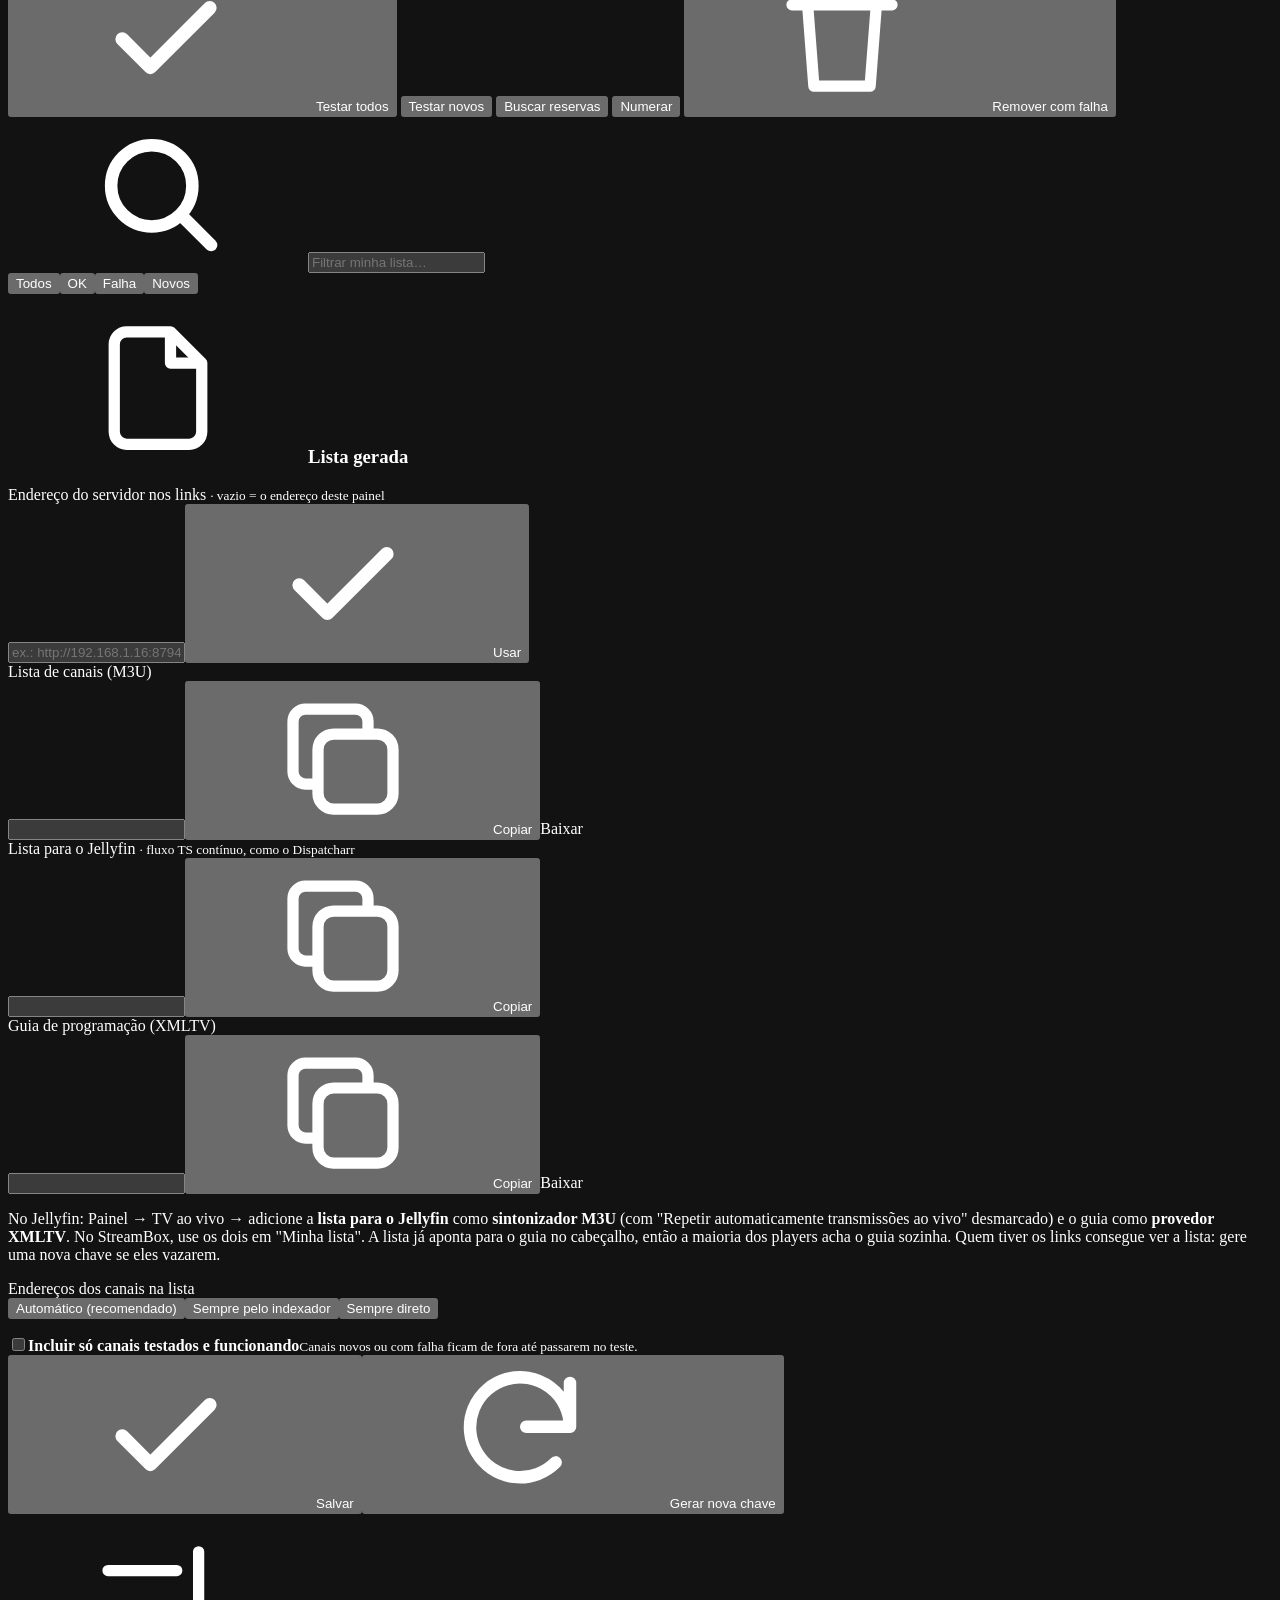
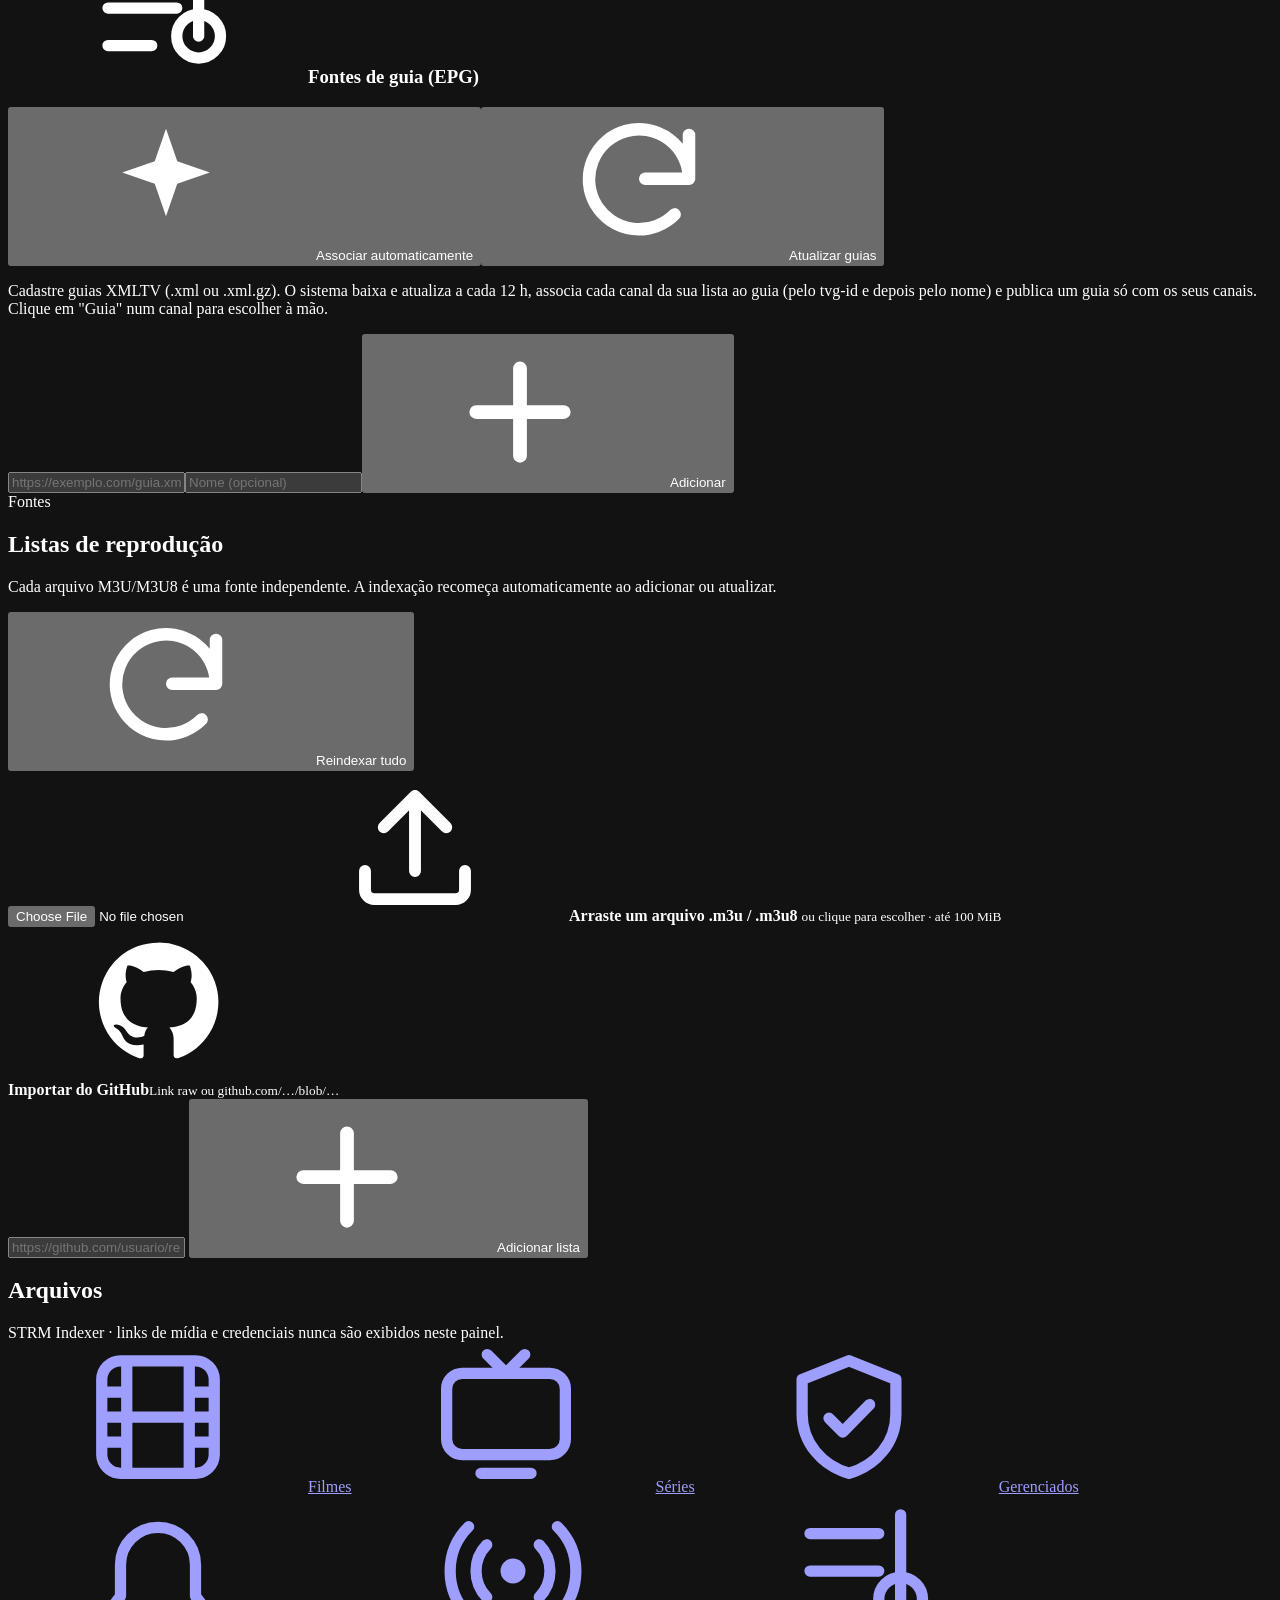
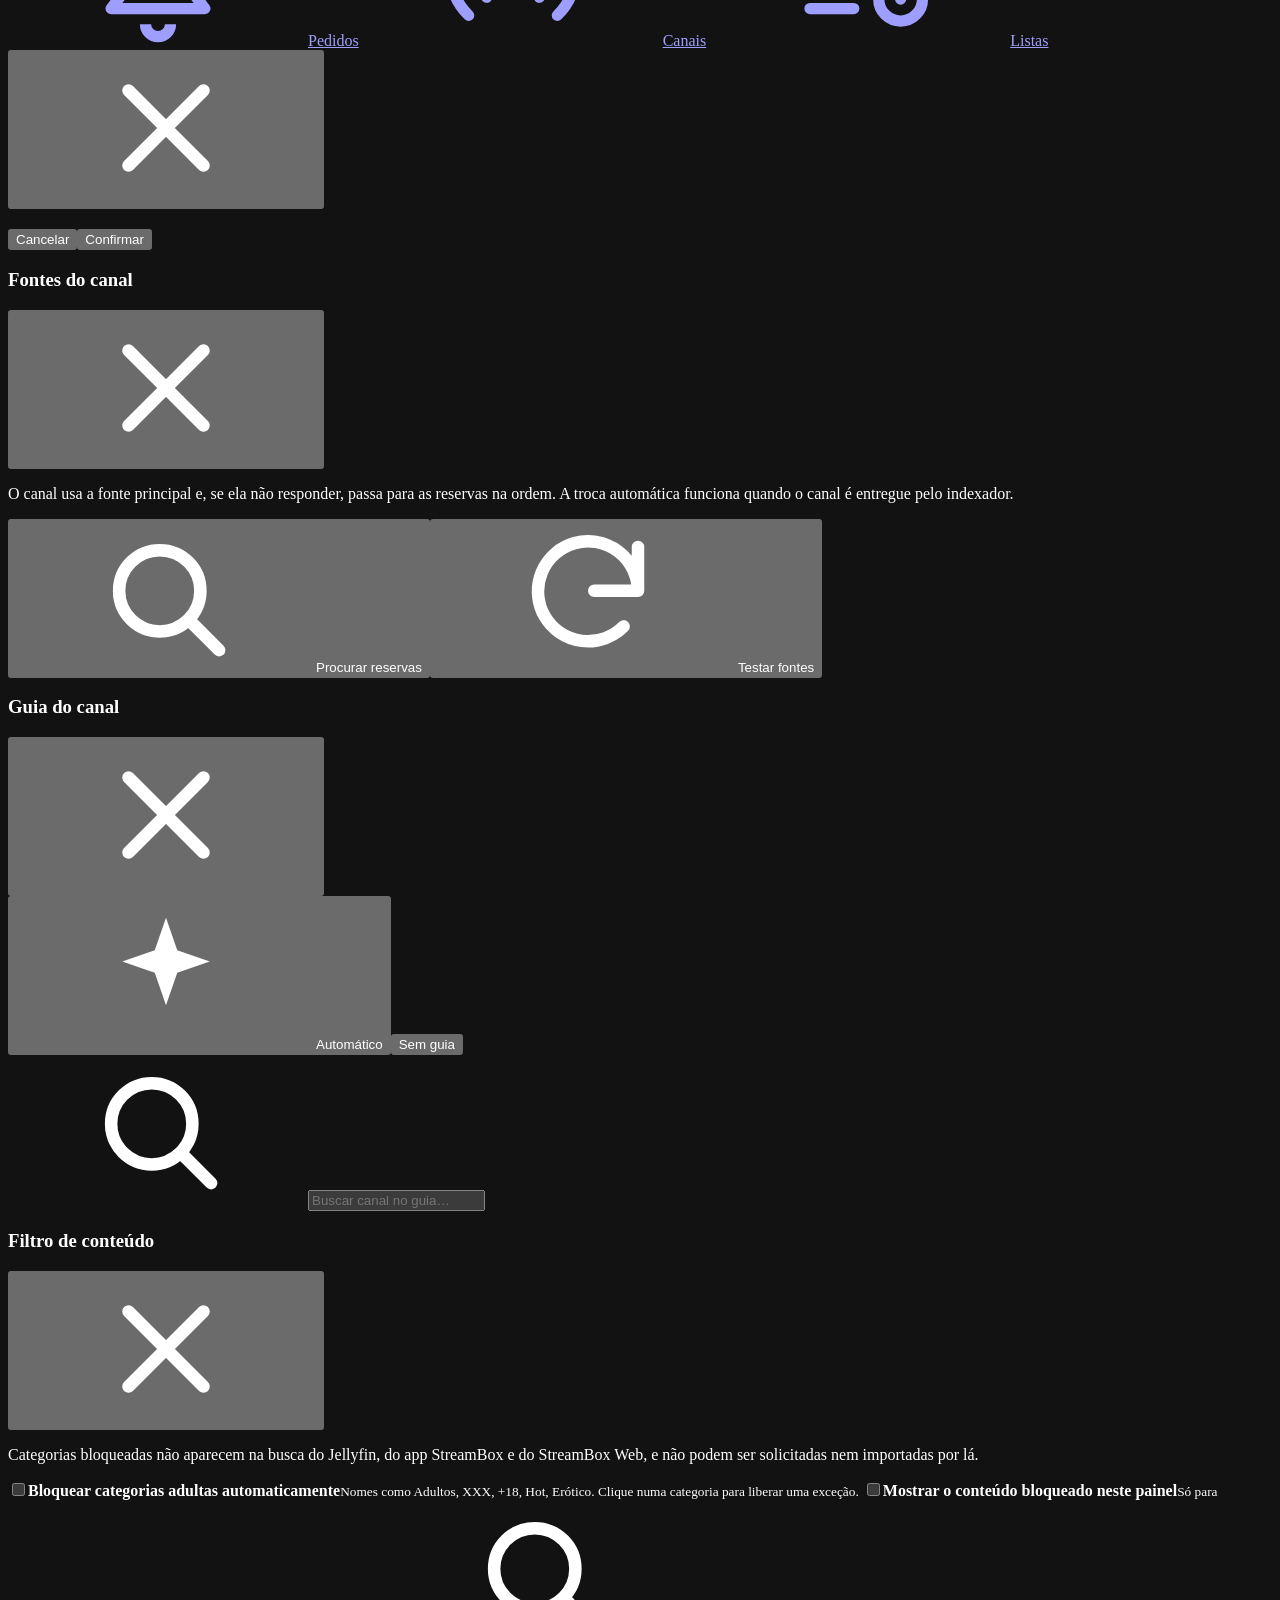
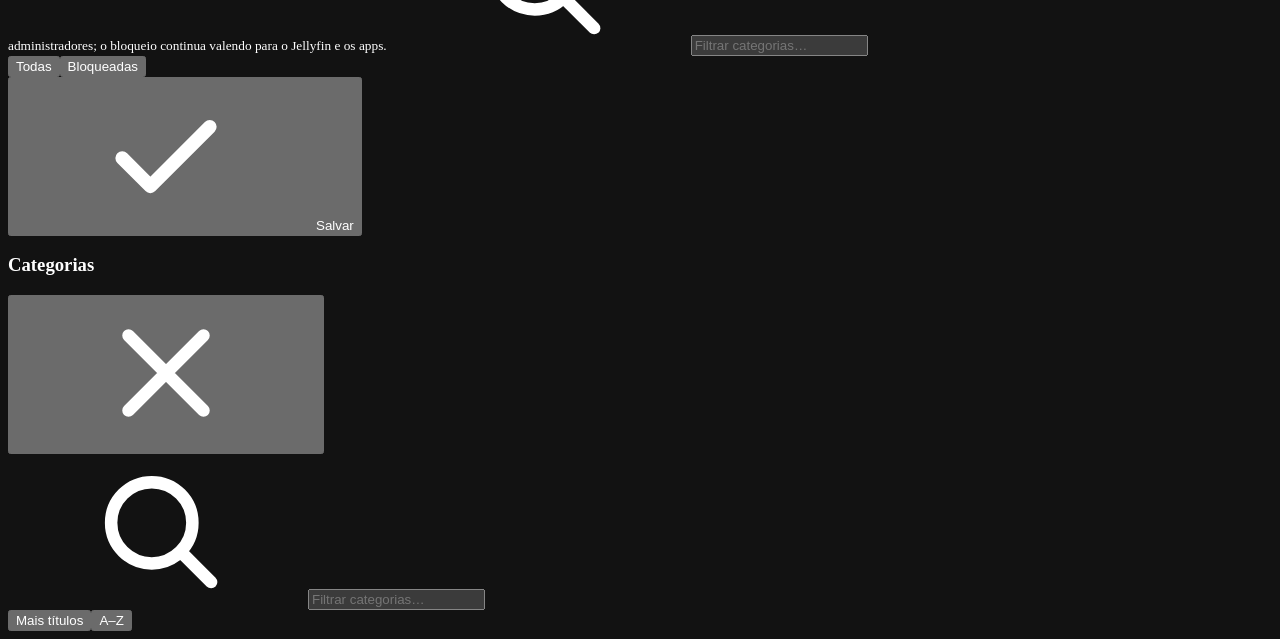
==== commit 39e56586: "IPTV: lista para o Jellyfin em TS contínuo, cabeçalhos, fontes reserva e troca automática; séries mo" ====
--- a/web/index.html
+++ b/web/index.html
@@ -141,9 +141,16 @@
           </div>
           <div id="managedList" class="managed-list"></div>
         </div>
-        <aside class="panel">
-          <div class="panel-head"><h3><svg><use href="#i-bell"/></svg>Notificações</h3></div>
-          <div id="alertList" class="timeline"></div>
+        <aside class="side-stack">
+          <div class="panel">
+            <div class="panel-head"><h3><svg><use href="#i-antenna"/></svg>Séries monitoradas</h3><button class="btn sm" id="watchCheck" type="button"><svg><use href="#i-refresh"/></svg>Verificar agora</button></div>
+            <p class="note watch-info" id="watchInfo"></p>
+            <div id="watchList" class="watch-list"></div>
+          </div>
+          <div class="panel">
+            <div class="panel-head"><h3><svg><use href="#i-bell"/></svg>Notificações</h3></div>
+            <div id="alertList" class="timeline"></div>
+          </div>
         </aside>
       </div>
     </section>
@@ -180,6 +187,7 @@
             <div class="ch-actions">
               <button class="btn sm" id="chTestAll" type="button"><svg><use href="#i-check"/></svg>Testar todos</button>
               <button class="btn sm ghost" id="chTestNew" type="button">Testar novos</button>
+              <button class="btn sm ghost" id="chFindAlts" type="button" title="Procura o mesmo canal em outras listas para usar se a fonte principal cair">Buscar reservas</button>
               <button class="btn sm ghost" id="chRenumber" type="button">Numerar</button>
               <button class="btn sm ghost" id="chDropFailed" type="button"><svg><use href="#i-trash"/></svg>Remover com falha</button>
             </div></div>
@@ -195,9 +203,16 @@
         <div class="ch-url"><input id="chBase" placeholder="ex.: http://192.168.1.16:8794 (rede local)" autocomplete="off"><button class="btn" id="chBaseSave" type="button"><svg><use href="#i-check"/></svg>Usar</button></div>
         <label class="ch-label">Lista de canais (M3U)</label>
         <div class="ch-url"><input id="chUrl" readonly><button class="btn" data-copy="chUrl" type="button"><svg><use href="#i-copy"/></svg>Copiar</button><a class="btn ghost" id="chDownload" download="canais.m3u">Baixar</a></div>
+        <label class="ch-label">Lista para o Jellyfin <small class="muted">· fluxo TS contínuo, como o Dispatcharr</small></label>
+        <div class="ch-url"><input id="chJfUrl" readonly><button class="btn" data-copy="chJfUrl" type="button"><svg><use href="#i-copy"/></svg>Copiar</button></div>
         <label class="ch-label">Guia de programação (XMLTV) <small class="muted" id="chEpgInfo"></small></label>
         <div class="ch-url"><input id="chGuideUrl" readonly><button class="btn" data-copy="chGuideUrl" type="button"><svg><use href="#i-copy"/></svg>Copiar</button><a class="btn ghost" id="chGuideDownload" download="guia.xml">Baixar</a></div>
-        <p class="muted ch-hint">No Jellyfin: Painel → TV ao vivo → adicione a lista como <b>sintonizador M3U</b> e o guia como <b>provedor XMLTV</b>. No StreamBox, use os dois em "Minha lista". A lista já aponta para o guia no cabeçalho, então a maioria dos players acha o guia sozinha. Quem tiver os links consegue ver a lista: gere uma nova chave se eles vazarem.</p>
+        <p class="muted ch-hint">No Jellyfin: Painel → TV ao vivo → adicione a <b>lista para o Jellyfin</b> como <b>sintonizador M3U</b> (com "Repetir automaticamente transmissões ao vivo" desmarcado) e o guia como <b>provedor XMLTV</b>. No StreamBox, use os dois em "Minha lista". A lista já aponta para o guia no cabeçalho, então a maioria dos players acha o guia sozinha. Quem tiver os links consegue ver a lista: gere uma nova chave se eles vazarem.</p>
+        <label class="ch-label">Endereços dos canais na lista</label>
+        <div class="segmented ch-mode" id="chMode">
+          <button type="button" data-m="auto">Automático (recomendado)</button><button type="button" data-m="proxy">Sempre pelo indexador</button><button type="button" data-m="direct">Sempre direto</button>
+        </div>
+        <p class="muted ch-hint" id="chModeHint"></p>
         <div class="ch-settings">
           <label class="cf-toggle"><input type="checkbox" id="chOnlyOk"><span><b>Incluir só canais testados e funcionando</b><small>Canais novos ou com falha ficam de fora até passarem no teste.</small></span></label>
           <div class="ch-actions"><button class="btn primary" id="chSaveSettings" type="button"><svg><use href="#i-check"/></svg>Salvar</button><button class="btn ghost" id="chNewToken" type="button"><svg><use href="#i-refresh"/></svg>Gerar nova chave</button></div>
@@ -278,6 +293,15 @@
   </div>
 </div>
 
+<div class="catpop-wrap hidden" id="altpop" role="dialog" aria-modal="true" aria-labelledby="altpopTitle">
+  <div class="catpop">
+    <div class="catpop-head"><h3 id="altpopTitle">Fontes do canal</h3><button class="icon-btn" id="altpopClose" type="button" aria-label="Fechar"><svg><use href="#i-x"/></svg></button></div>
+    <p class="muted ch-hint ch-hint-top">O canal usa a fonte principal e, se ela não responder, passa para as reservas na ordem. A troca automática funciona quando o canal é entregue pelo indexador.</p>
+    <div class="alt-list" id="altpopList"></div>
+    <div class="ch-actions"><button class="btn sm" id="altpopFind" type="button"><svg><use href="#i-search"/></svg>Procurar reservas</button><button class="btn sm ghost" id="altpopTest" type="button"><svg><use href="#i-refresh"/></svg>Testar fontes</button></div>
+  </div>
+</div>
+
 <div class="catpop-wrap hidden" id="epgpop" role="dialog" aria-modal="true" aria-labelledby="epgpopTitle">
   <div class="catpop">
     <div class="catpop-head"><h3 id="epgpopTitle">Guia do canal</h3><button class="icon-btn" id="epgpopClose" type="button" aria-label="Fechar"><svg><use href="#i-x"/></svg></button></div>
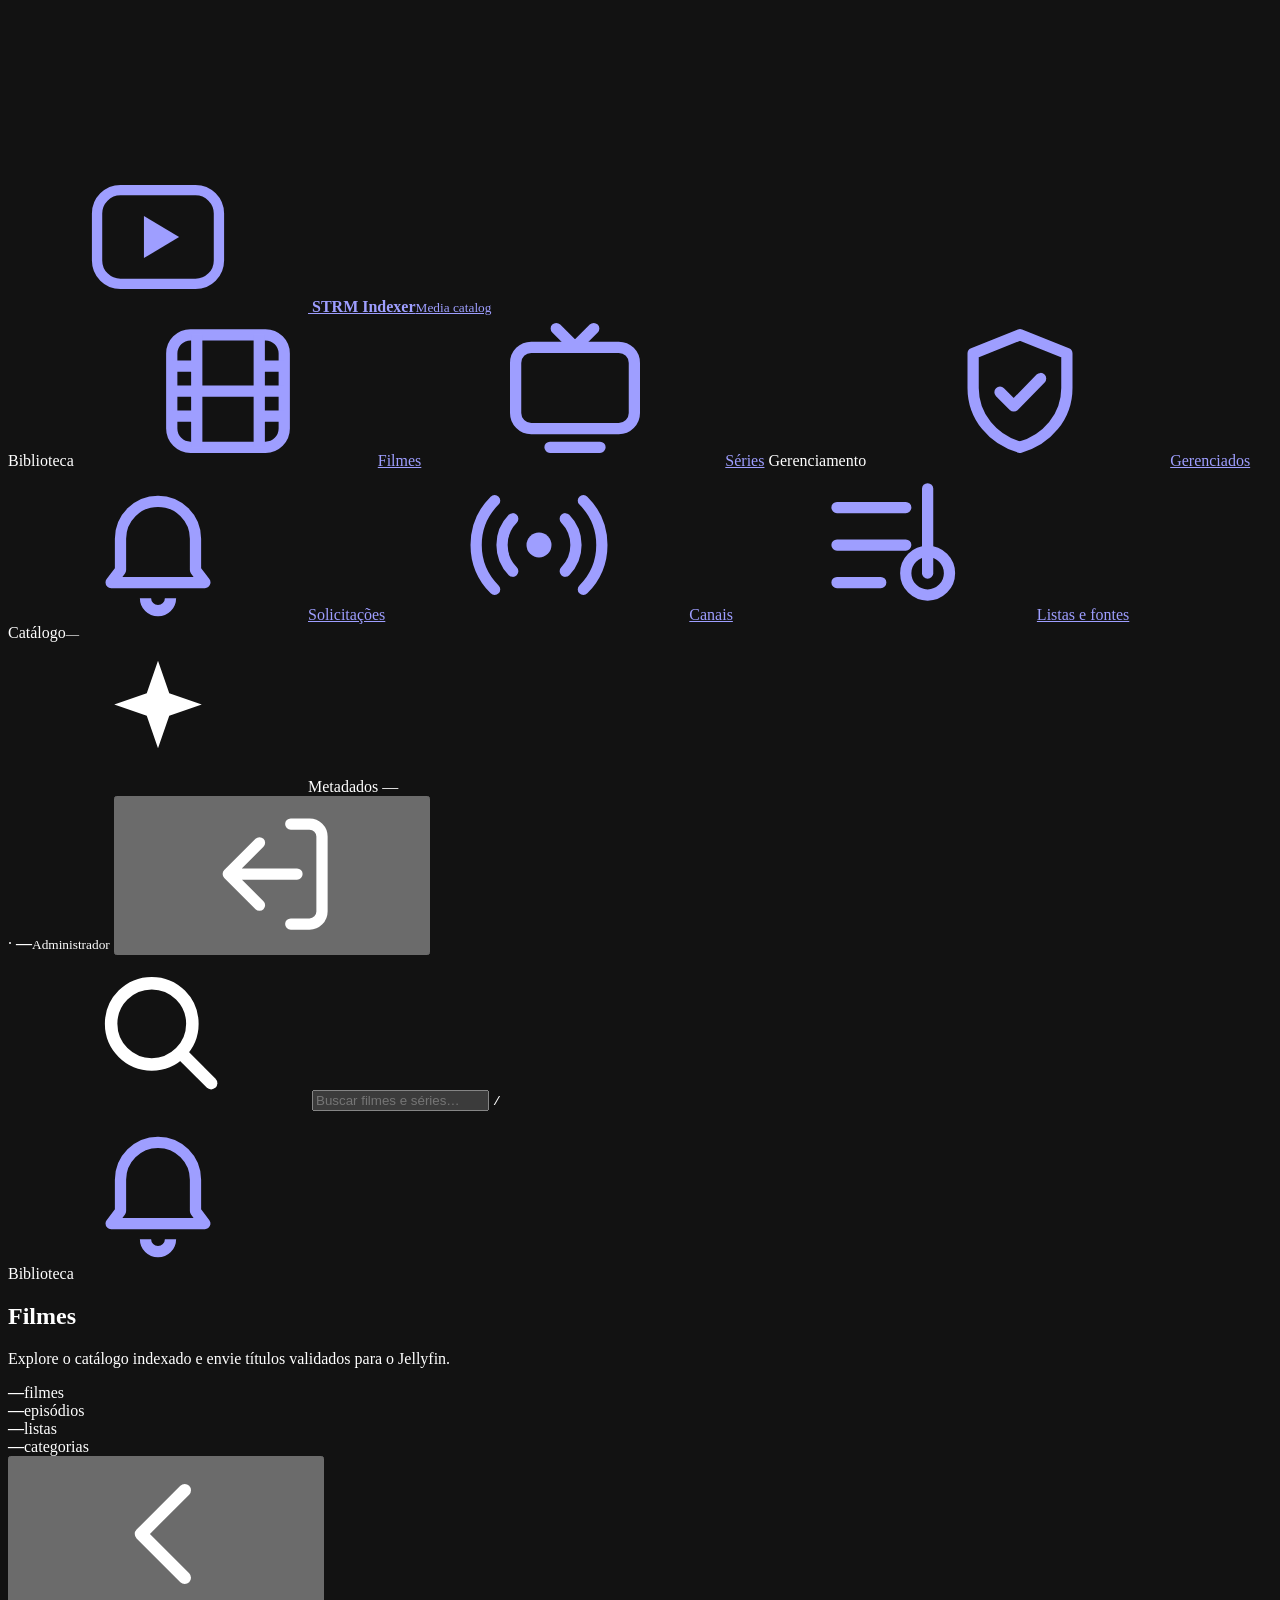
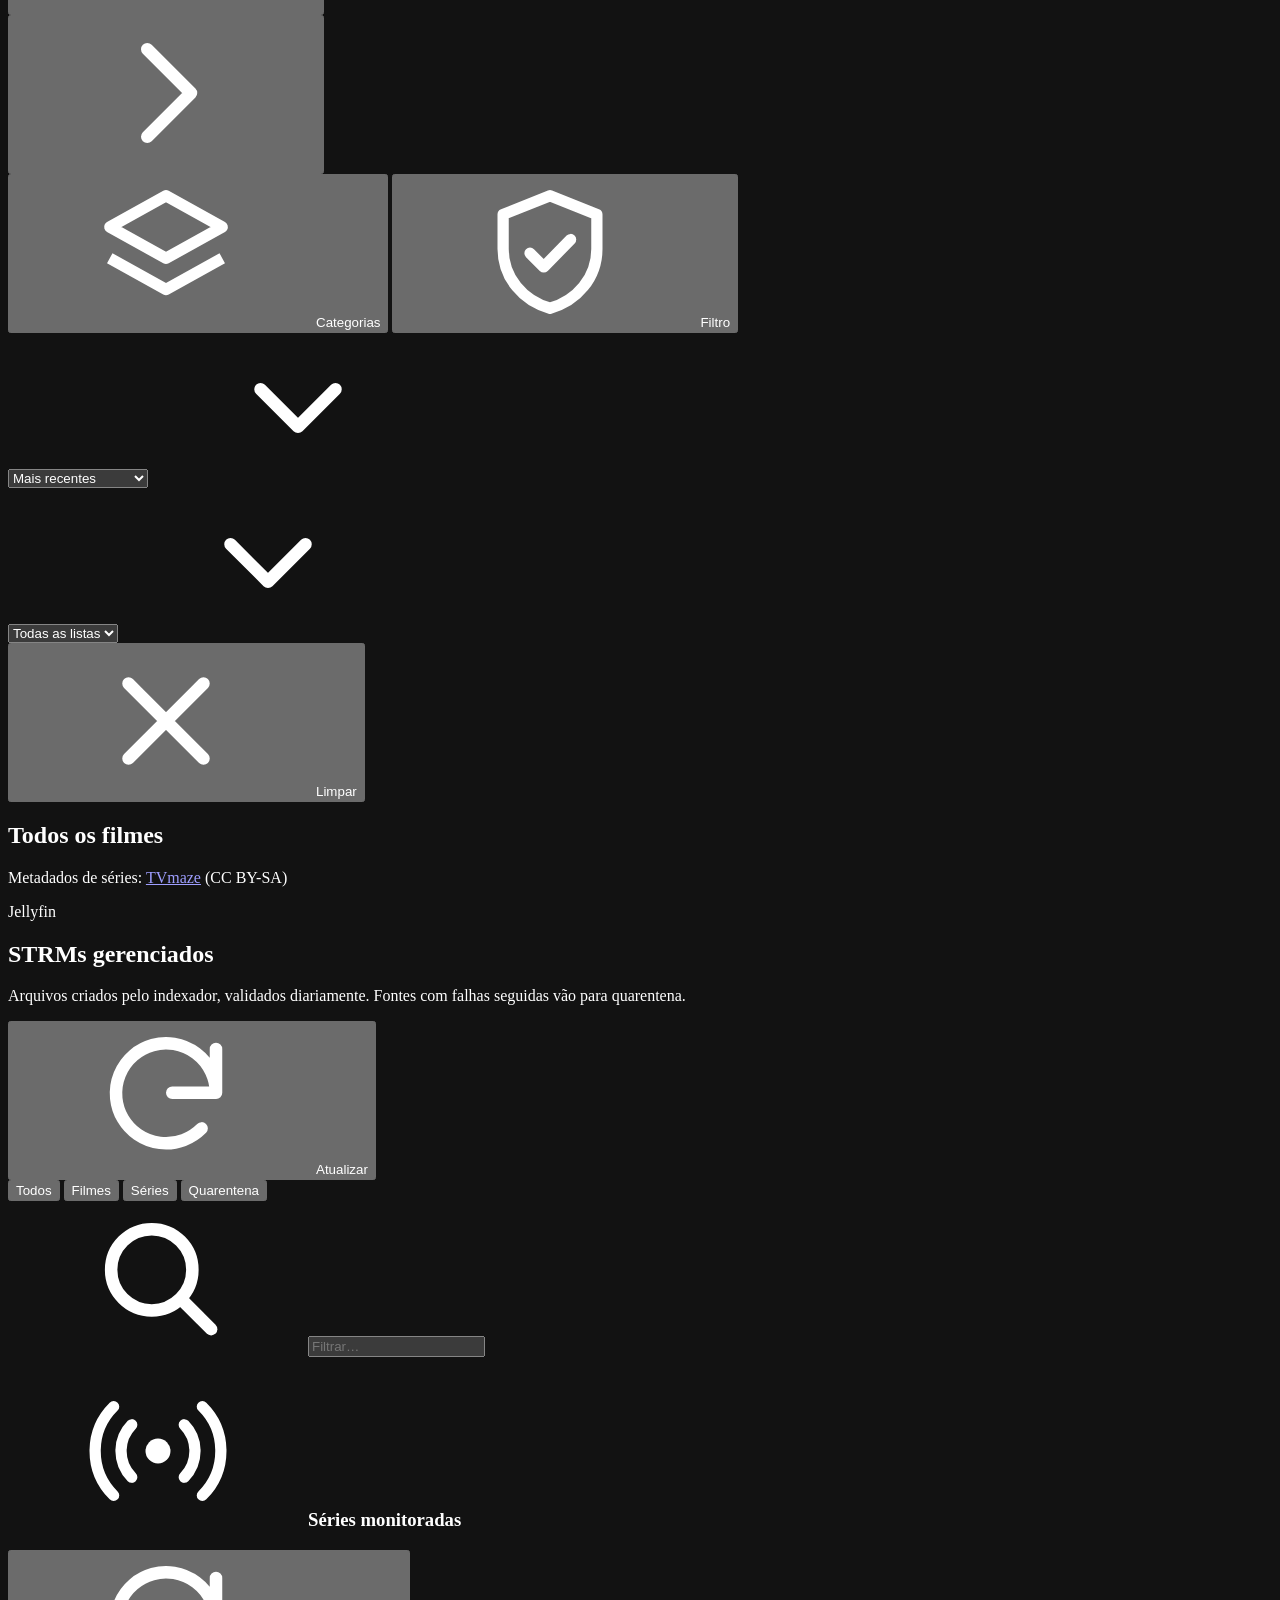
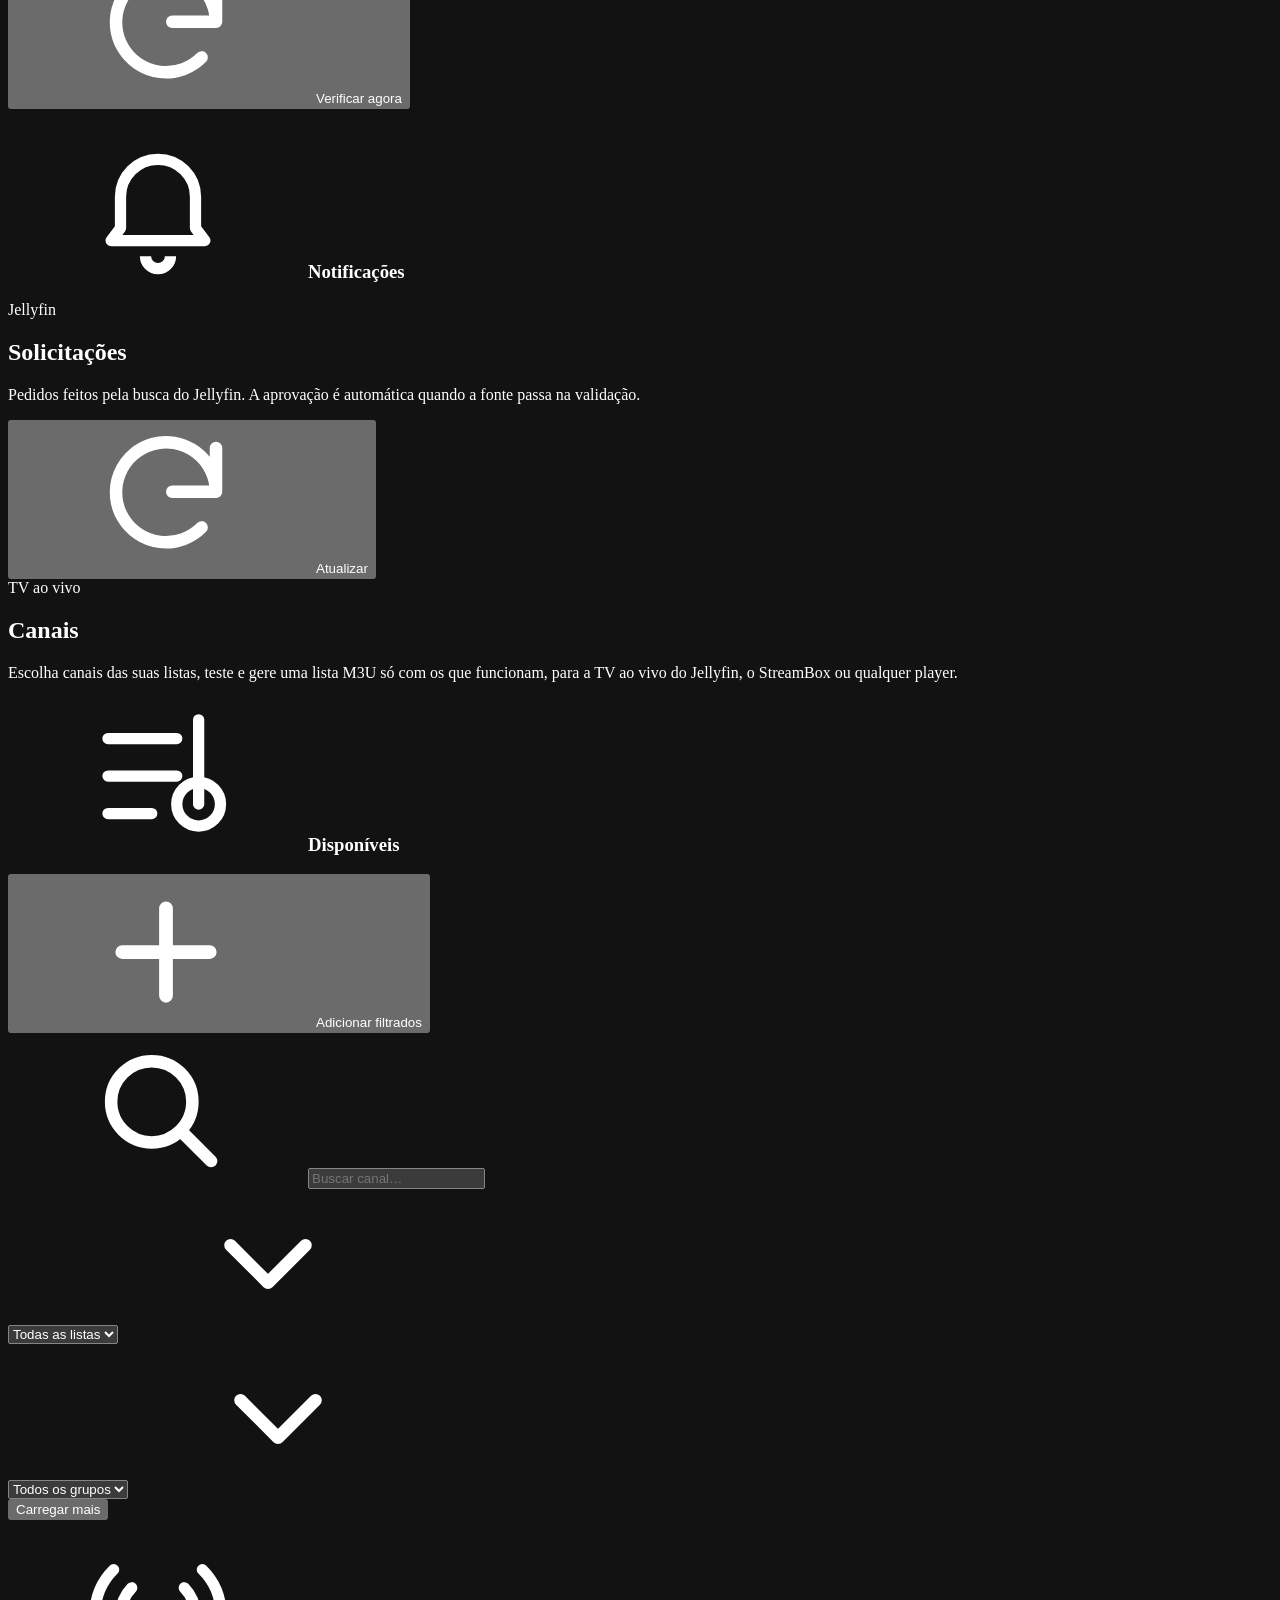
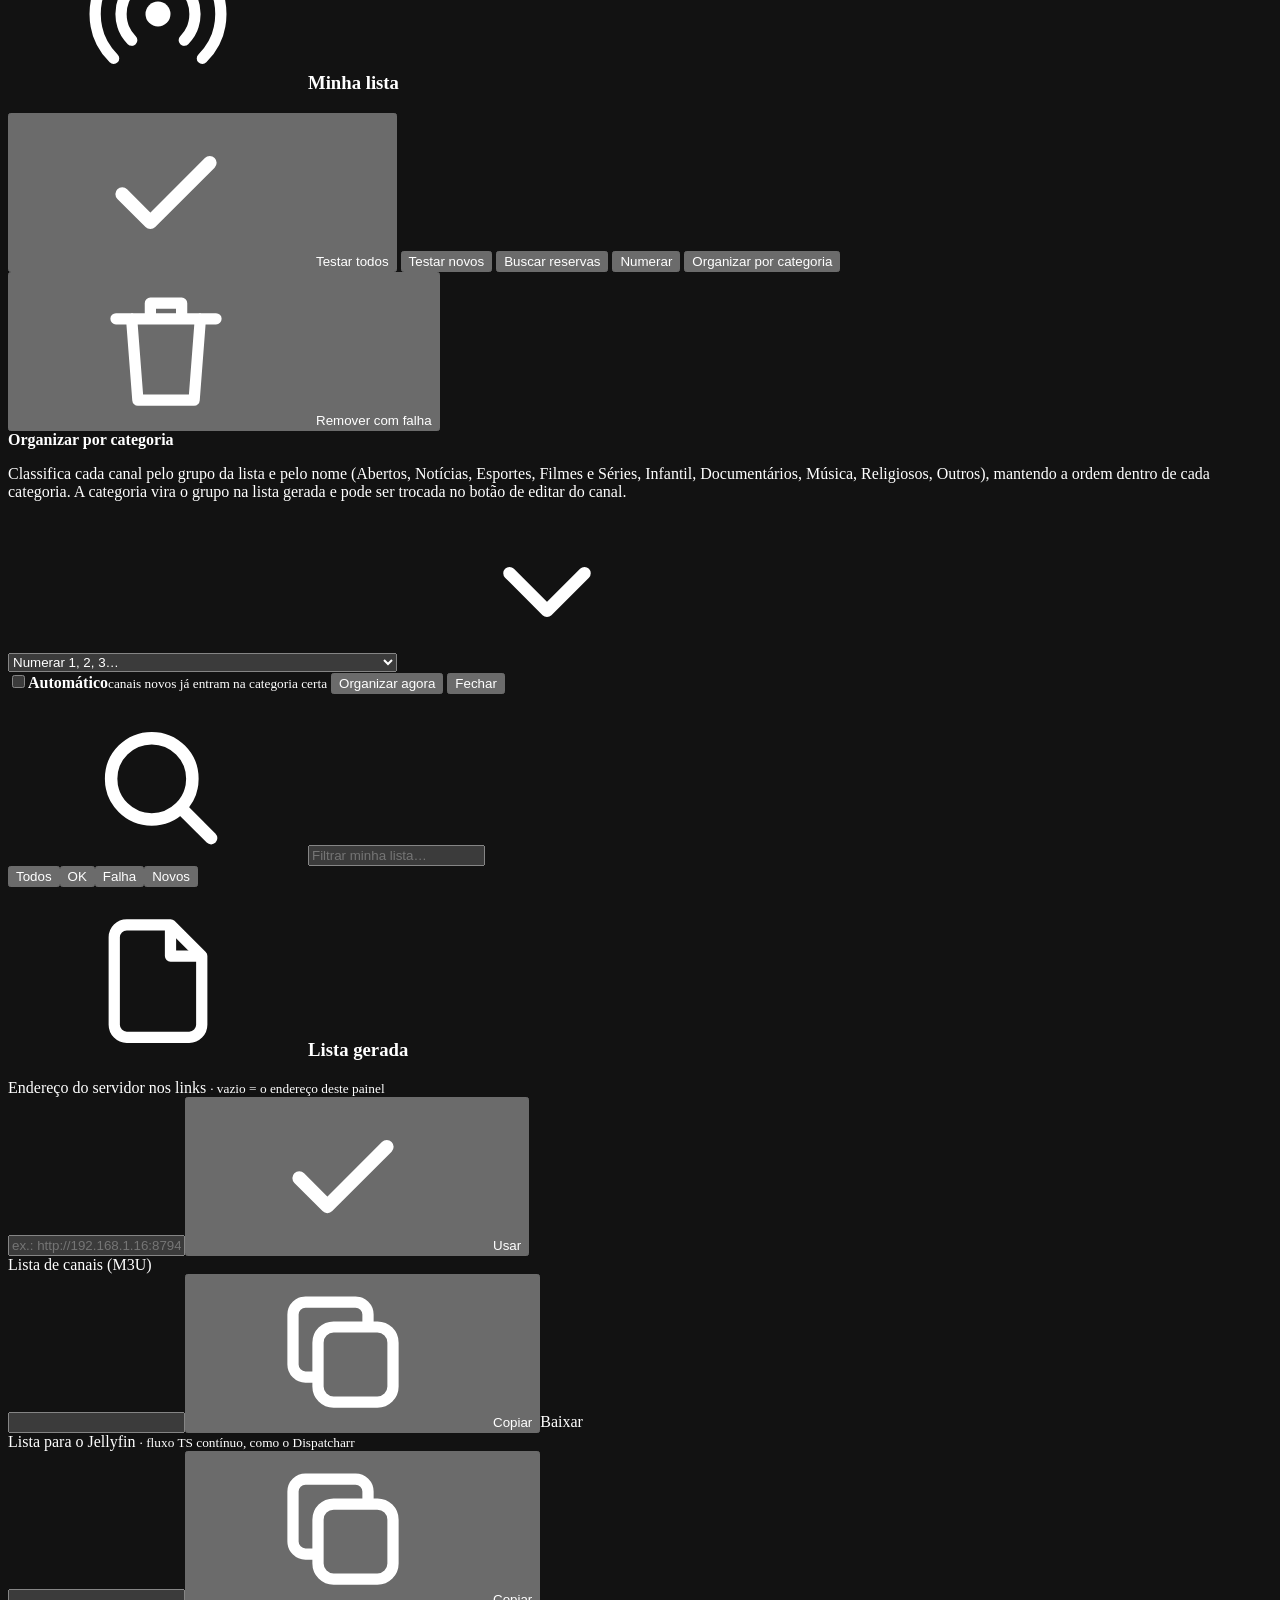
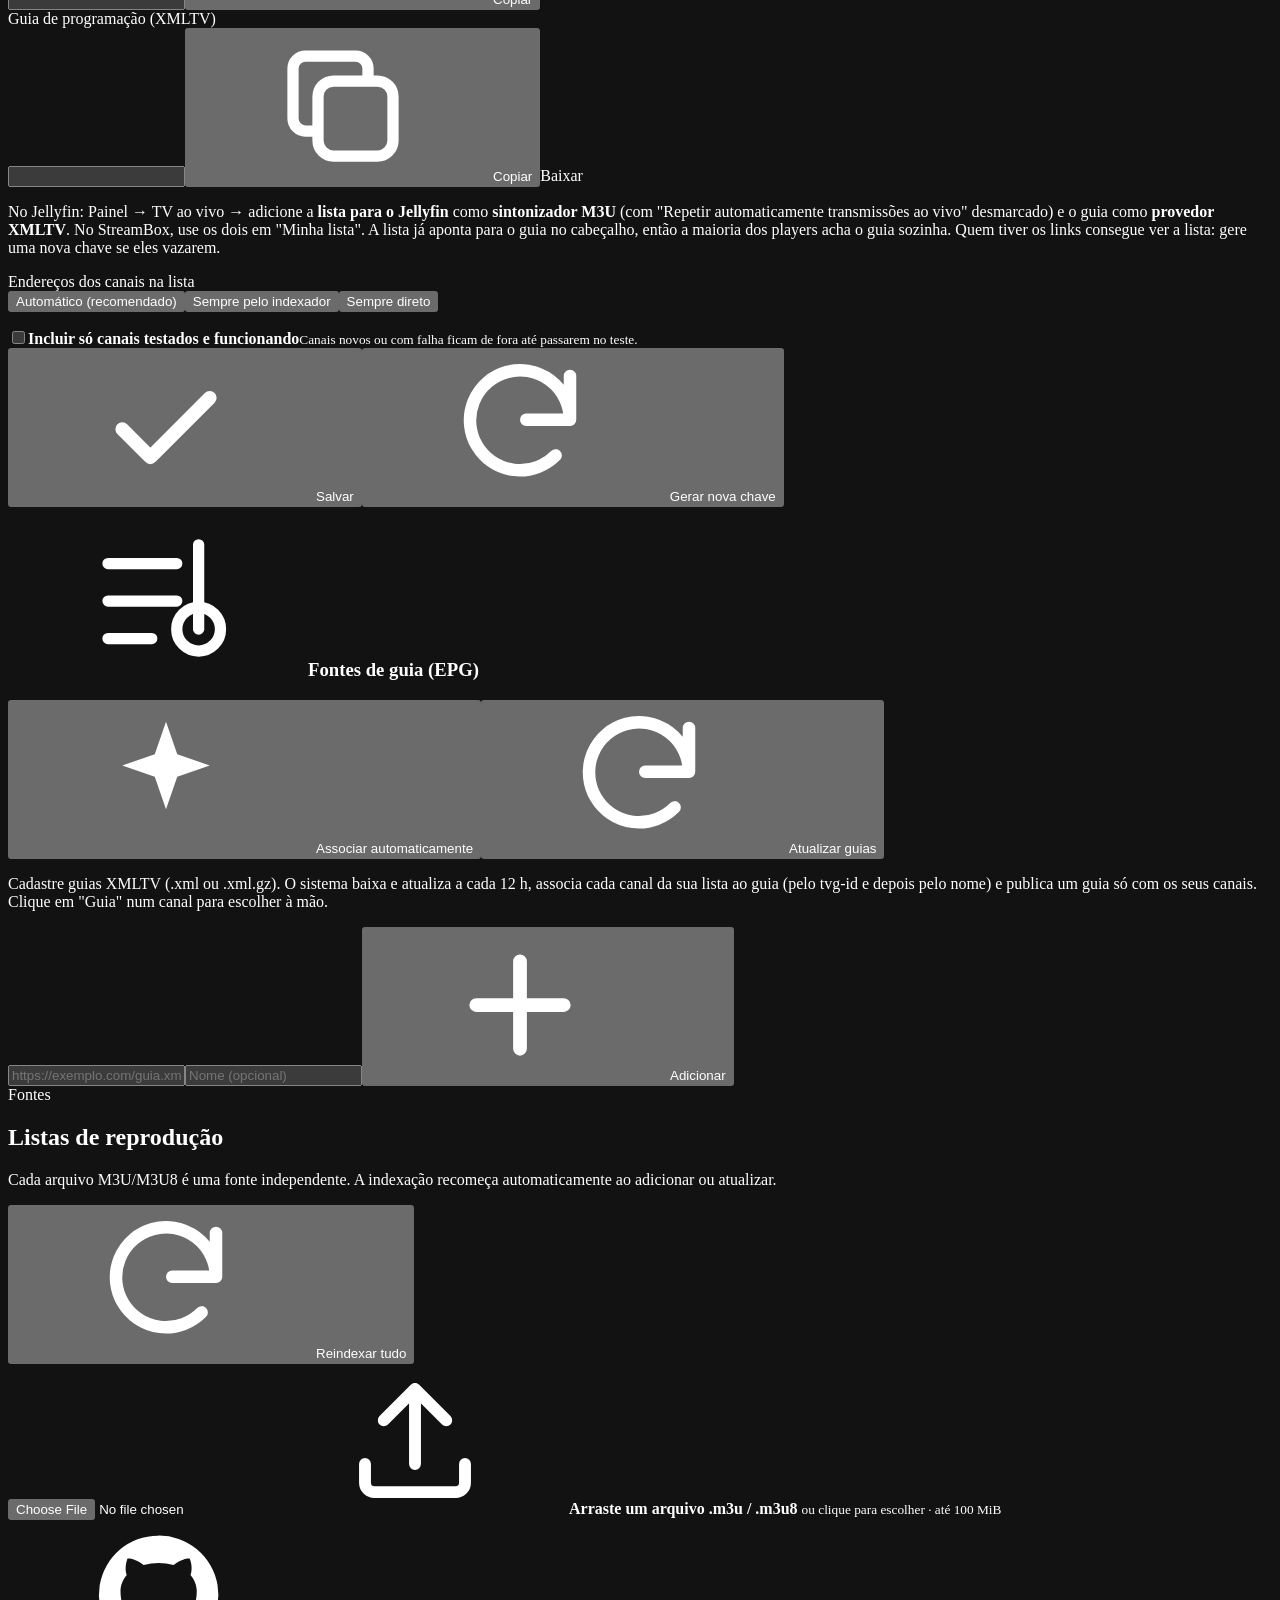
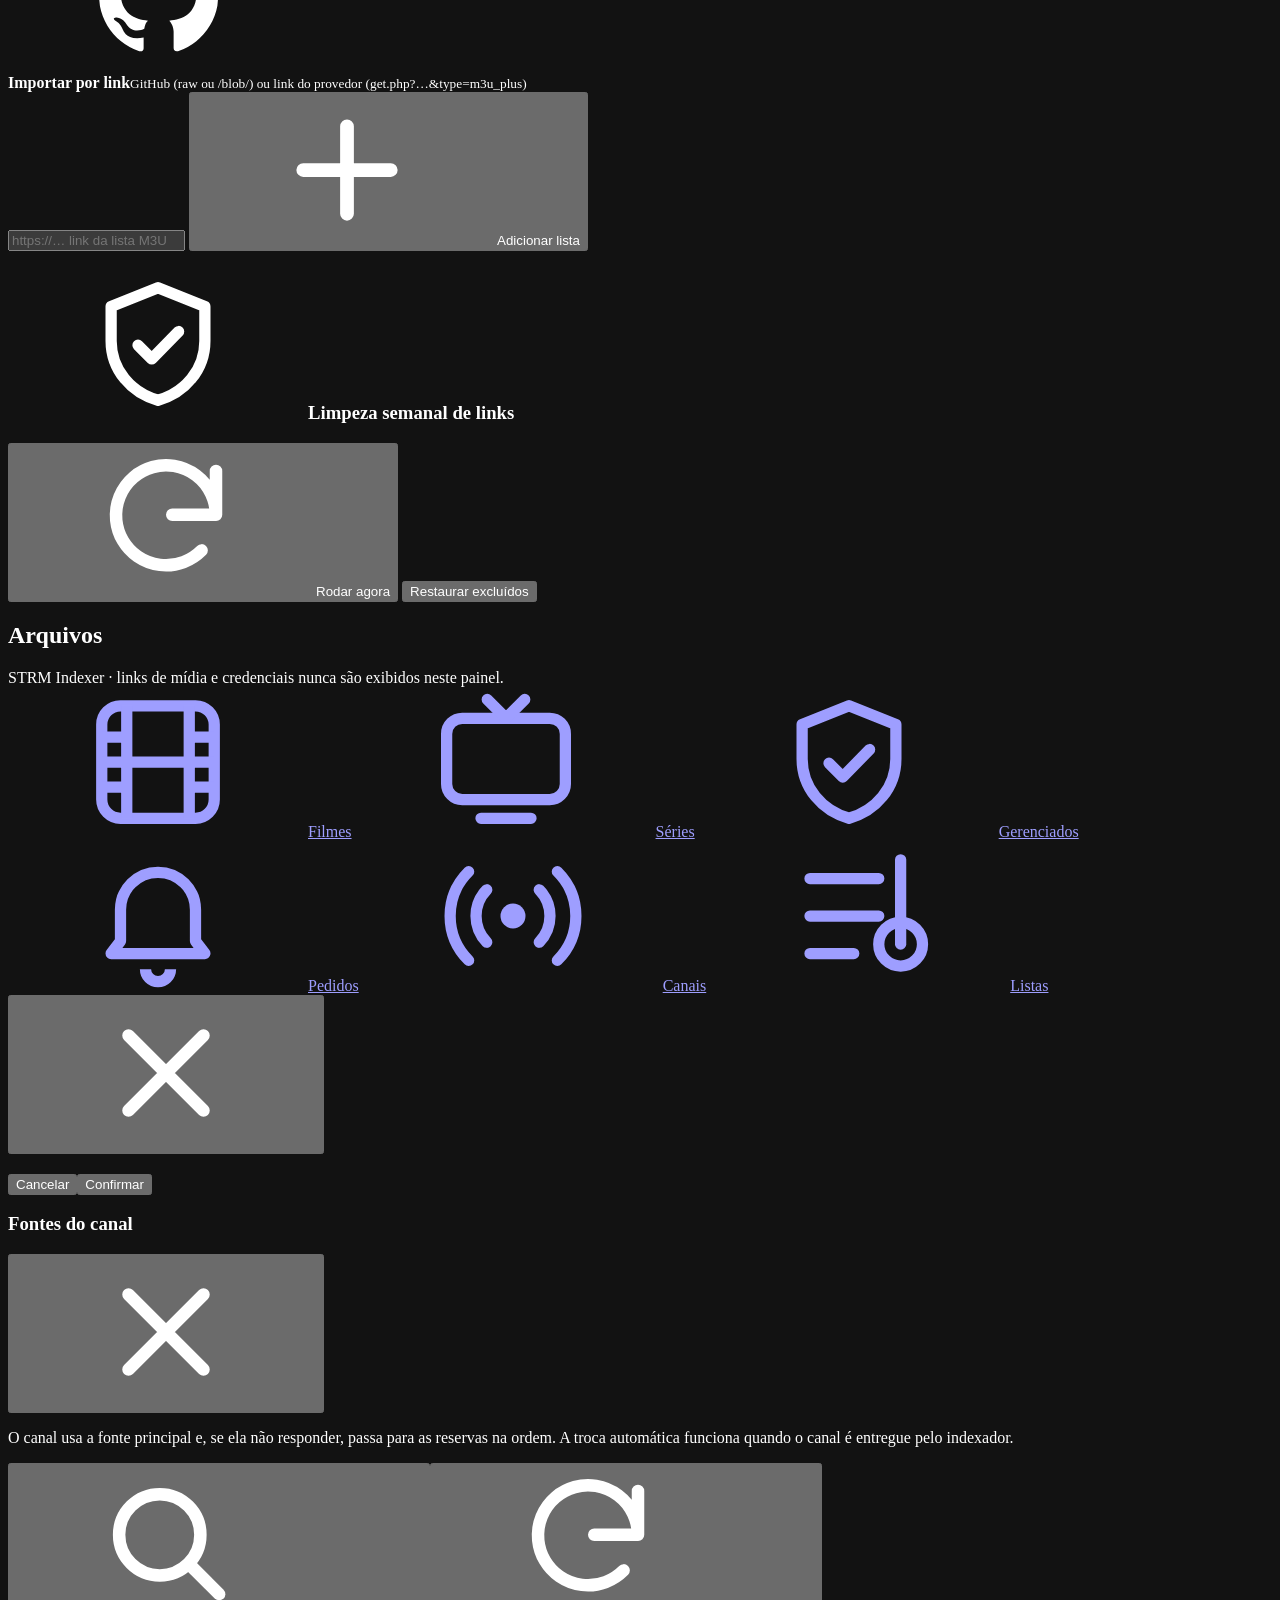
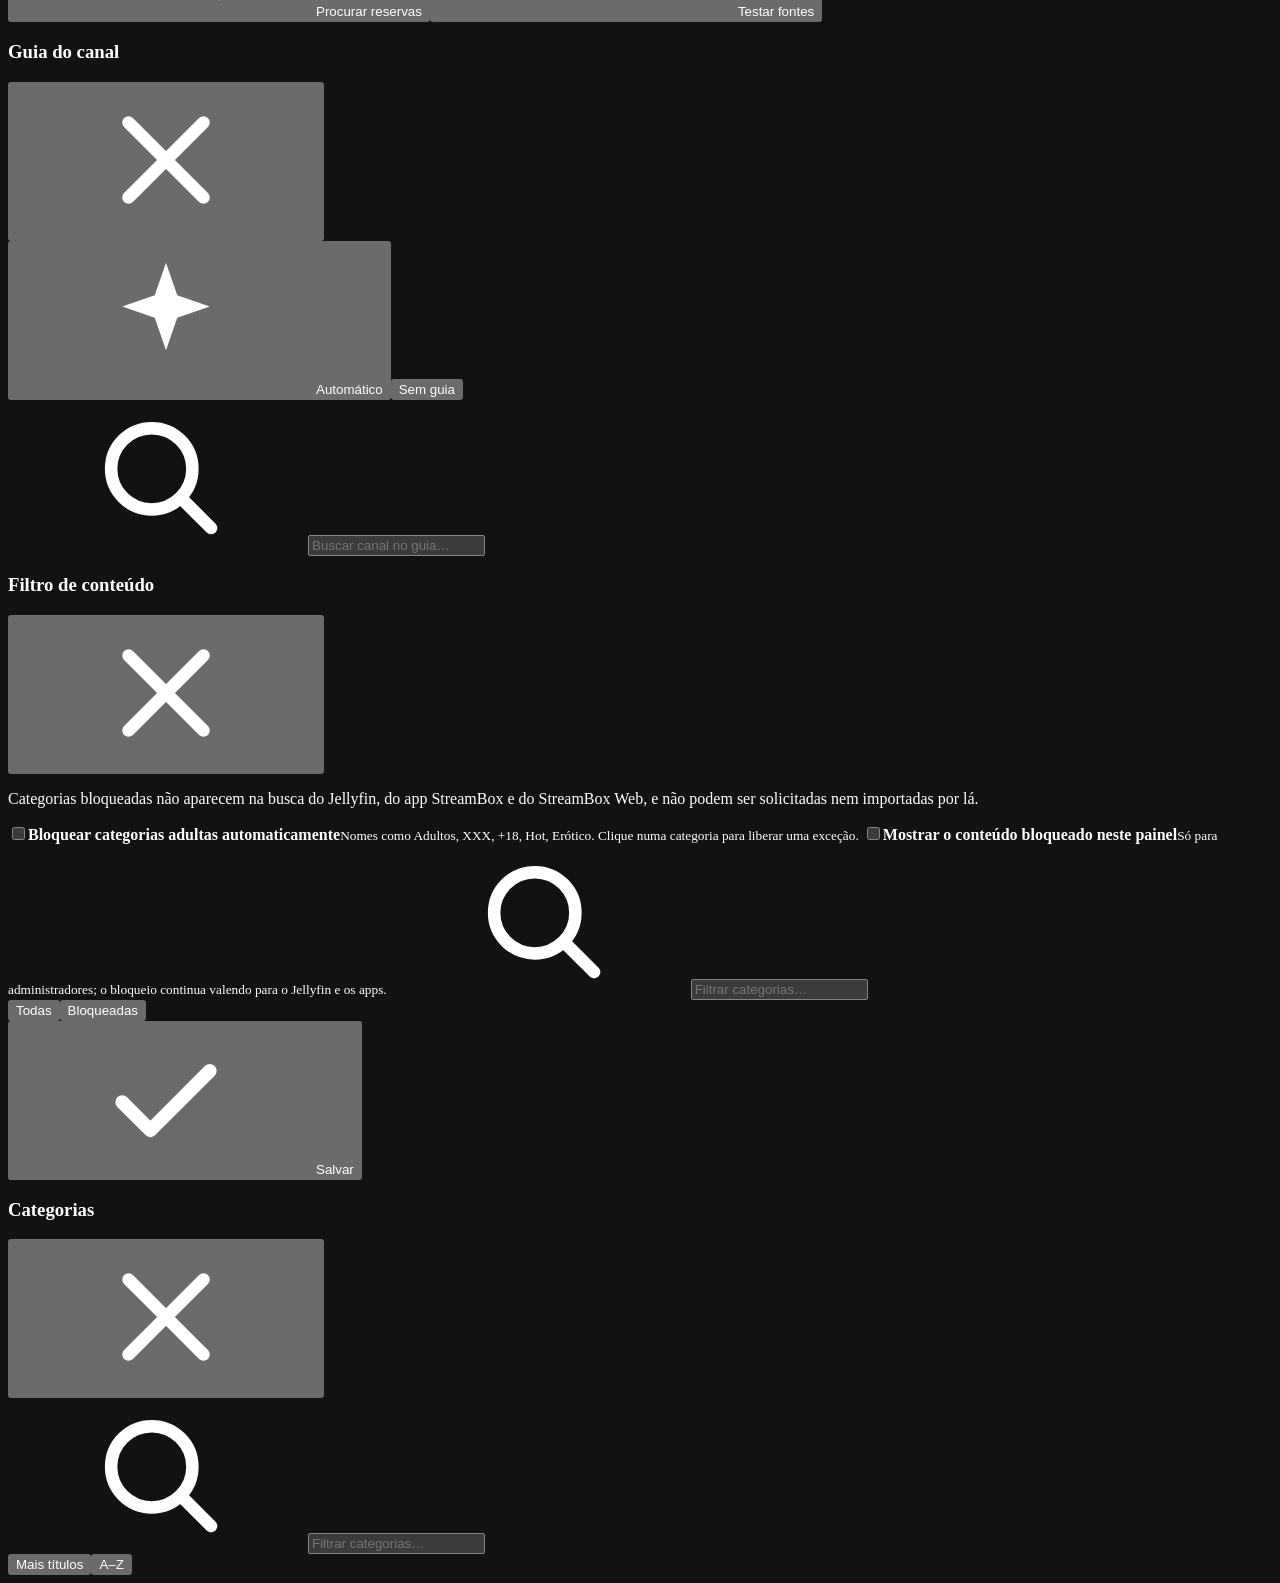
==== commit 09fb7716: "Limpeza semanal, canais por categoria, troca automática de fonte, /play, notas e metadados" ====
--- a/web/index.html
+++ b/web/index.html
@@ -107,6 +107,7 @@
         <button class="btn" id="allCats" type="button"><svg><use href="#i-layers"/></svg><span id="allCatsLabel">Categorias</span></button>
         <button class="btn" id="cfBtn" type="button" title="Bloquear categorias (ex.: adultos) nas buscas do Jellyfin e do StreamBox"><svg><use href="#i-shield"/></svg><span>Filtro</span><small class="cf-badge hidden" id="cfBadge"></small></button>
         <div class="toolbar-right">
+          <div class="select"><select id="sort" aria-label="Ordenar"><option value="recent">Mais recentes</option><option value="rating">Mais bem avaliados</option><option value="az">A–Z</option></select><svg><use href="#i-chev"/></svg></div>
           <div class="select"><select id="source" aria-label="Lista"><option value="">Todas as listas</option></select><svg><use href="#i-chev"/></svg></div>
           <button class="btn ghost hidden" id="clear" type="button"><svg><use href="#i-x"/></svg>Limpar</button>
         </div>
@@ -189,8 +190,24 @@
               <button class="btn sm ghost" id="chTestNew" type="button">Testar novos</button>
               <button class="btn sm ghost" id="chFindAlts" type="button" title="Procura o mesmo canal em outras listas para usar se a fonte principal cair">Buscar reservas</button>
               <button class="btn sm ghost" id="chRenumber" type="button">Numerar</button>
+              <button class="btn sm ghost" id="chOrganize" type="button" title="Separa os canais por categoria (Abertos, Notícias, Esportes, Filmes e Séries, Infantil…) e renumera">Organizar por categoria</button>
               <button class="btn sm ghost" id="chDropFailed" type="button"><svg><use href="#i-trash"/></svg>Remover com falha</button>
             </div></div>
+          <div class="ch-org hidden" id="chOrgBox">
+            <strong>Organizar por categoria</strong>
+            <p class="note">Classifica cada canal pelo grupo da lista e pelo nome (Abertos, Notícias, Esportes, Filmes e Séries, Infantil, Documentários, Música, Religiosos, Outros), mantendo a ordem dentro de cada categoria. A categoria vira o grupo na lista gerada e pode ser trocada no botão de editar do canal.</p>
+            <div class="ch-org-row">
+              <div class="select"><select id="chOrgNum" aria-label="Numeração">
+                <option value="seq">Numerar 1, 2, 3…</option>
+                <option value="blocks">Numerar em blocos (Abertos 1, Notícias 100, Esportes 200…)</option>
+                <option value="keep">Manter os números atuais</option>
+              </select><svg><use href="#i-chev"/></svg></div>
+              <label class="cf-toggle"><input type="checkbox" id="chOrgAuto"><span><b>Automático</b><small>canais novos já entram na categoria certa</small></span></label>
+              <button class="btn sm primary" id="chOrgGo" type="button">Organizar agora</button>
+              <button class="btn sm ghost" id="chOrgClose" type="button">Fechar</button>
+            </div>
+            <p class="note" id="chOrgResult"></p>
+          </div>
           <div class="ch-progress hidden" id="chProgress"><i></i><span></span></div>
           <div class="ch-filters"><label class="mini-search"><svg><use href="#i-search"/></svg><input id="chSelQ" placeholder="Filtrar minha lista…" autocomplete="off"></label>
             <div class="segmented" id="chSelShow"><button type="button" data-s="all" class="on">Todos</button><button type="button" data-s="ok">OK</button><button type="button" data-s="fail">Falha</button><button type="button" data-s="untested">Novos</button></div></div>
@@ -242,10 +259,17 @@
           <small id="dzHint">ou clique para escolher · até 100 MiB</small>
         </label>
         <form class="panel github-card" id="githubForm">
-          <div class="gh-head"><svg><use href="#i-github"/></svg><div><strong>Importar do GitHub</strong><small>Link raw ou github.com/…/blob/…</small></div></div>
-          <input id="githubPlaylist" type="url" placeholder="https://github.com/usuario/repo/blob/main/lista.m3u8" required>
+          <div class="gh-head"><svg><use href="#i-github"/></svg><div><strong>Importar por link</strong><small>GitHub (raw ou /blob/) ou link do provedor (get.php?…&amp;type=m3u_plus)</small></div></div>
+          <input id="githubPlaylist" type="url" placeholder="https://… link da lista M3U" required>
           <button class="btn primary" id="addGithub" type="submit"><svg><use href="#i-plus"/></svg>Adicionar lista</button>
         </form>
+      </div>
+      <div class="panel prune-panel">
+        <div class="panel-head"><h3><svg><use href="#i-shield"/></svg>Limpeza semanal de links</h3>
+          <div class="prune-actions"><button class="btn sm" id="pruneRun" type="button"><svg><use href="#i-refresh"/></svg>Rodar agora</button>
+          <button class="btn sm ghost" id="pruneRestore" type="button">Restaurar excluídos</button></div></div>
+        <p class="note" id="pruneInfo"></p>
+        <div id="pruneList" class="prune-list"></div>
       </div>
       <div class="results-head"><h2>Arquivos</h2><span class="count" id="filesCount"></span></div>
       <div id="sourceList" class="file-grid"></div>
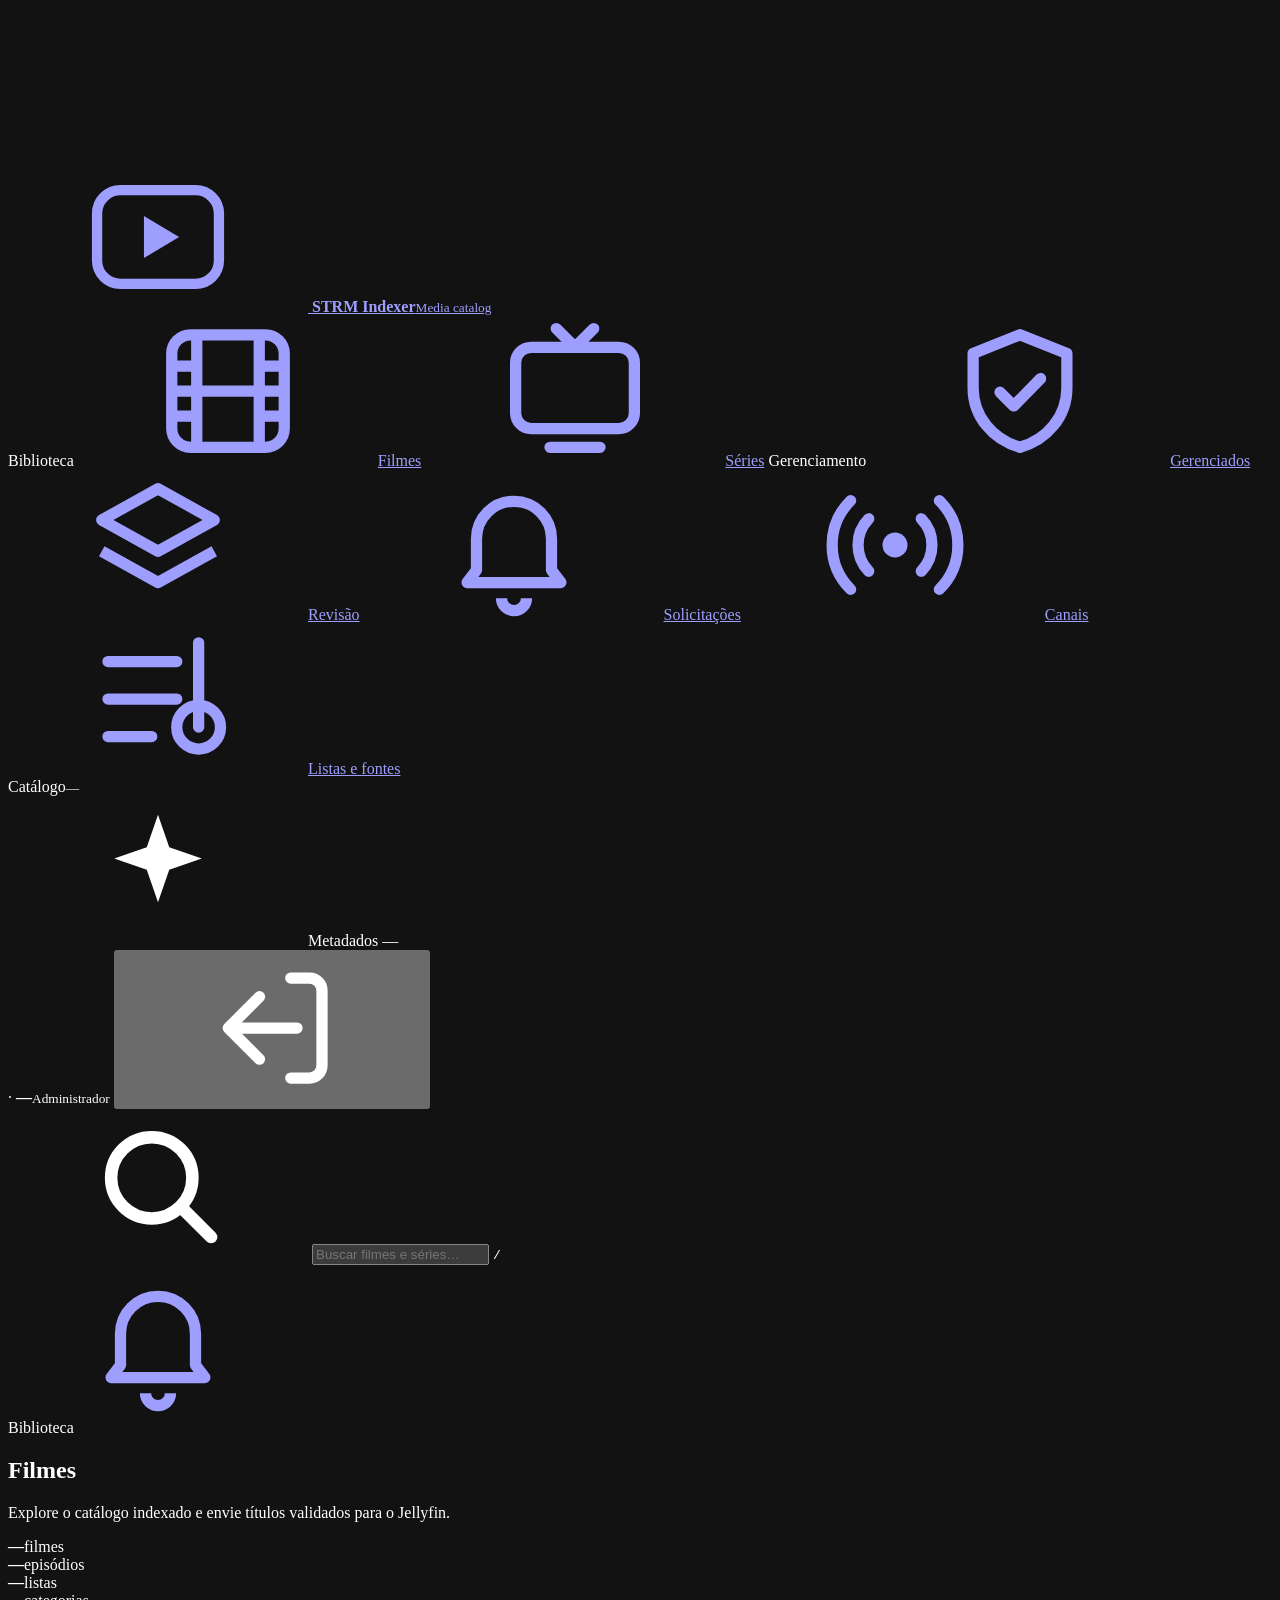
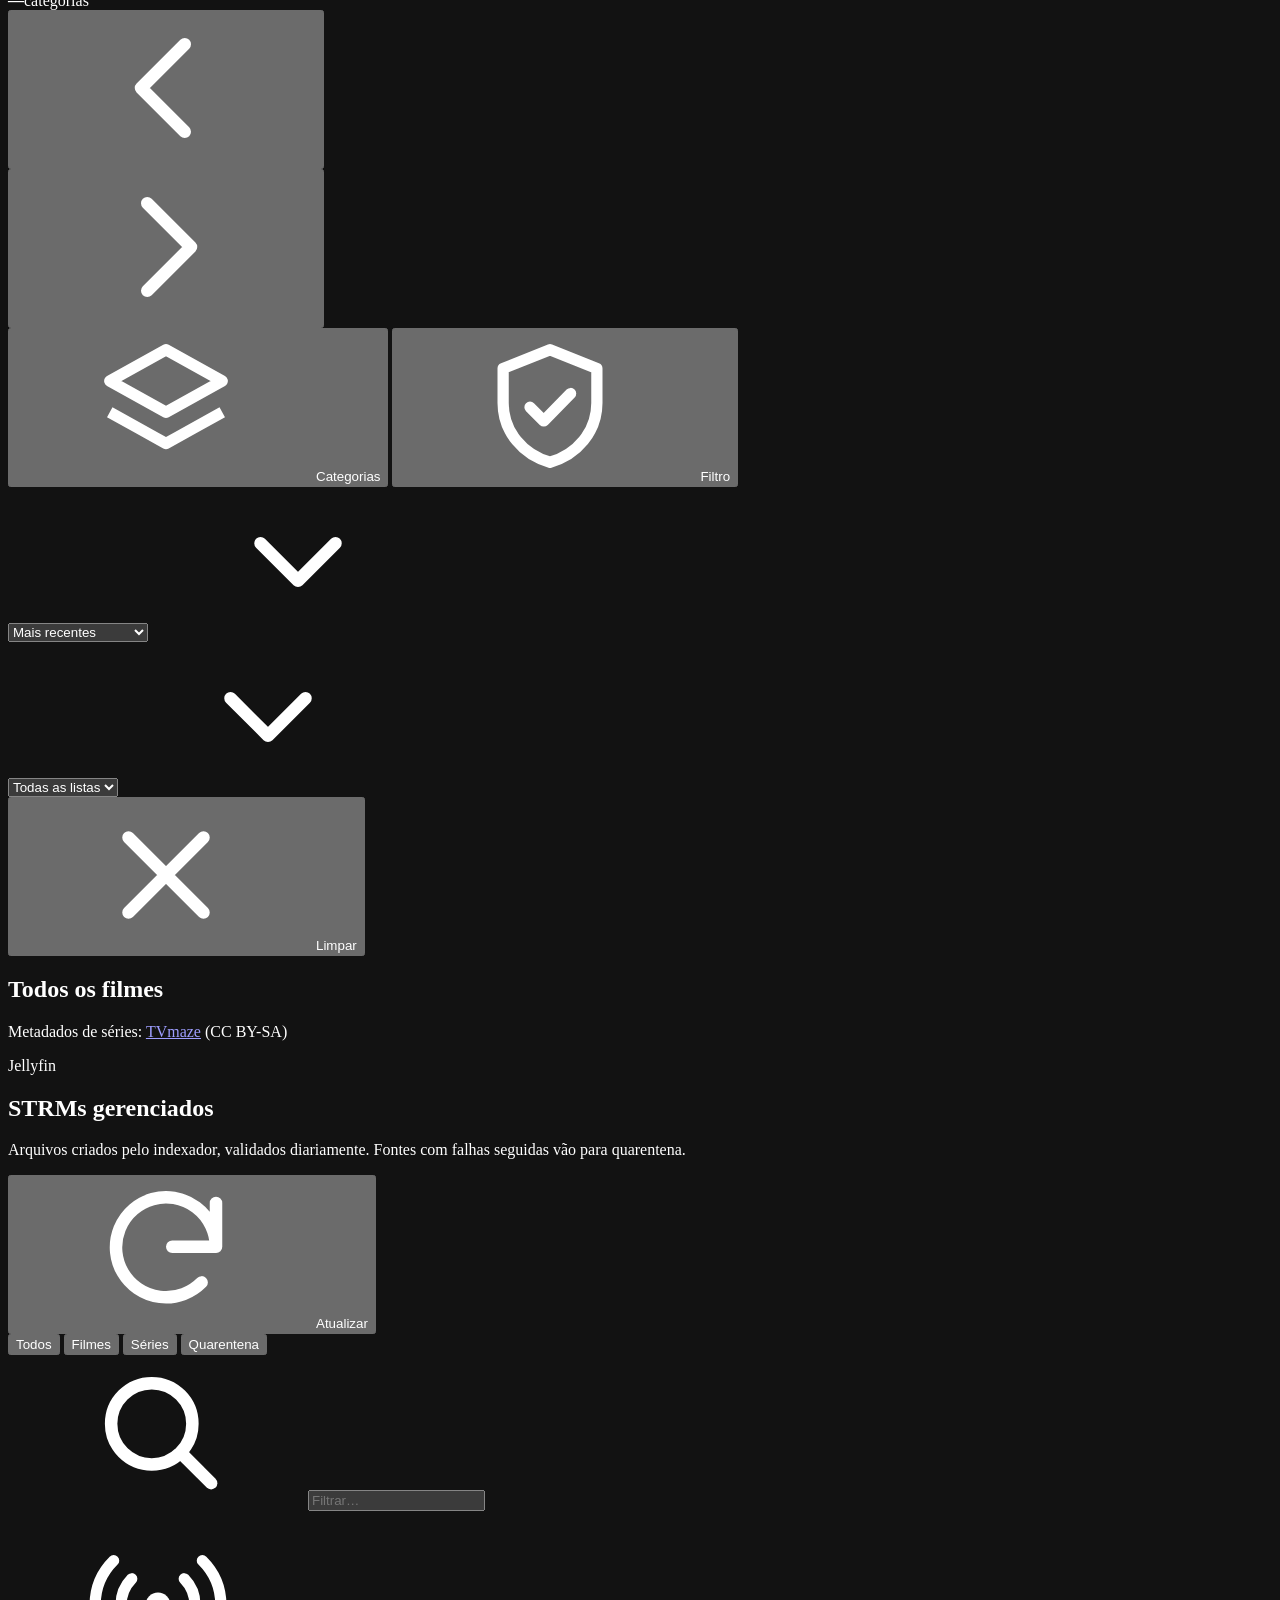
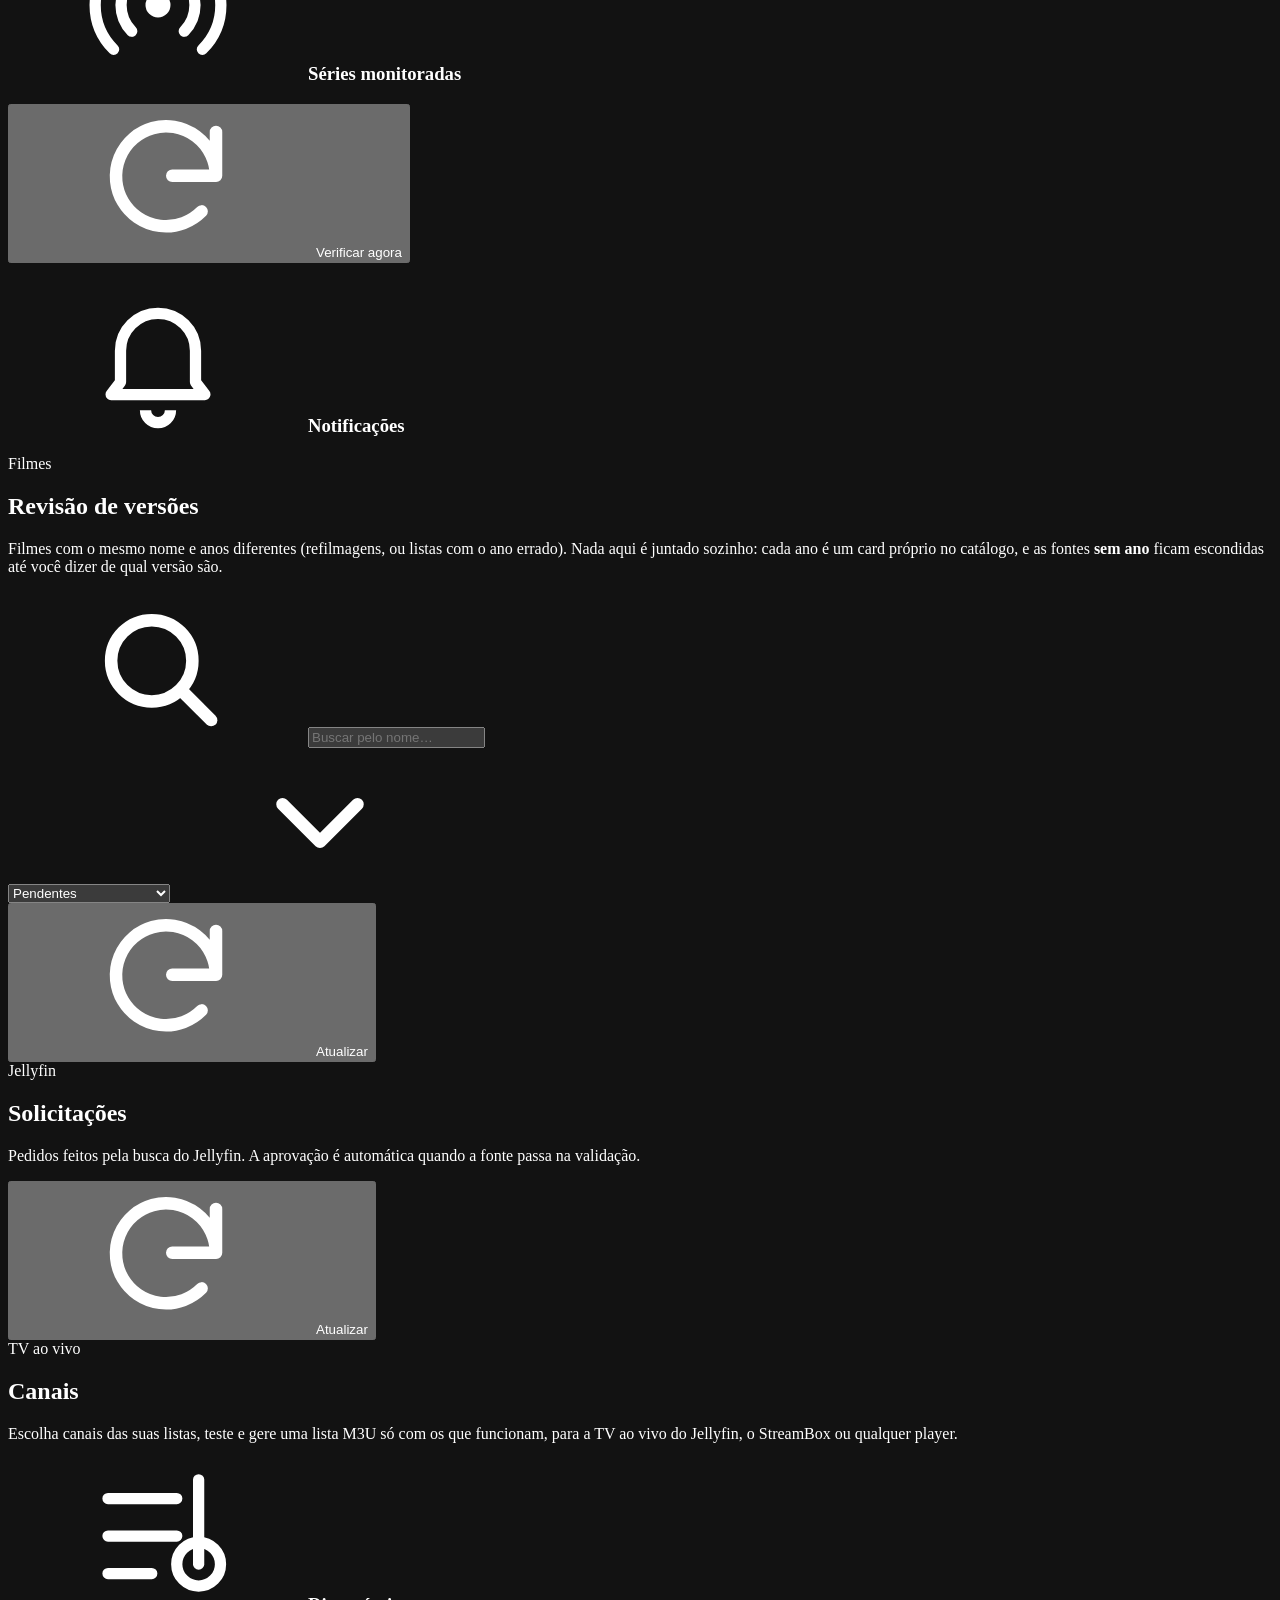
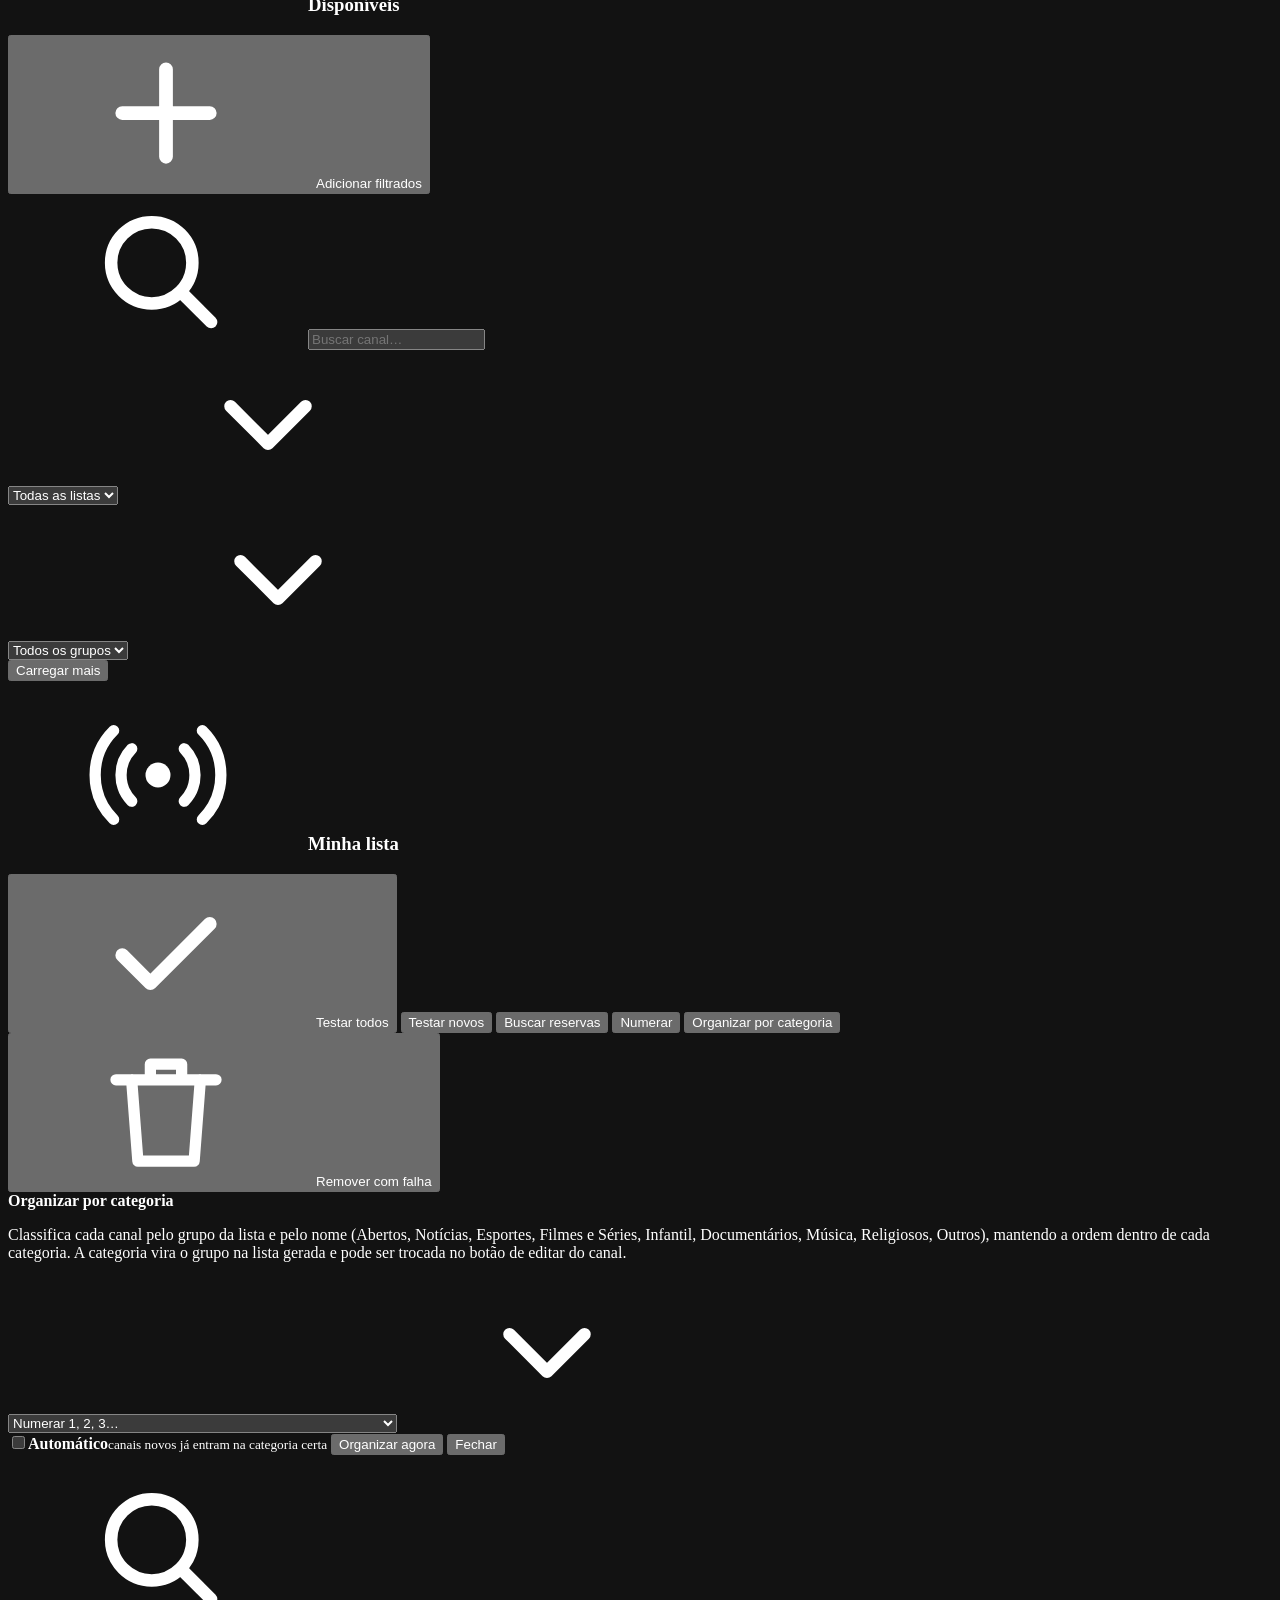
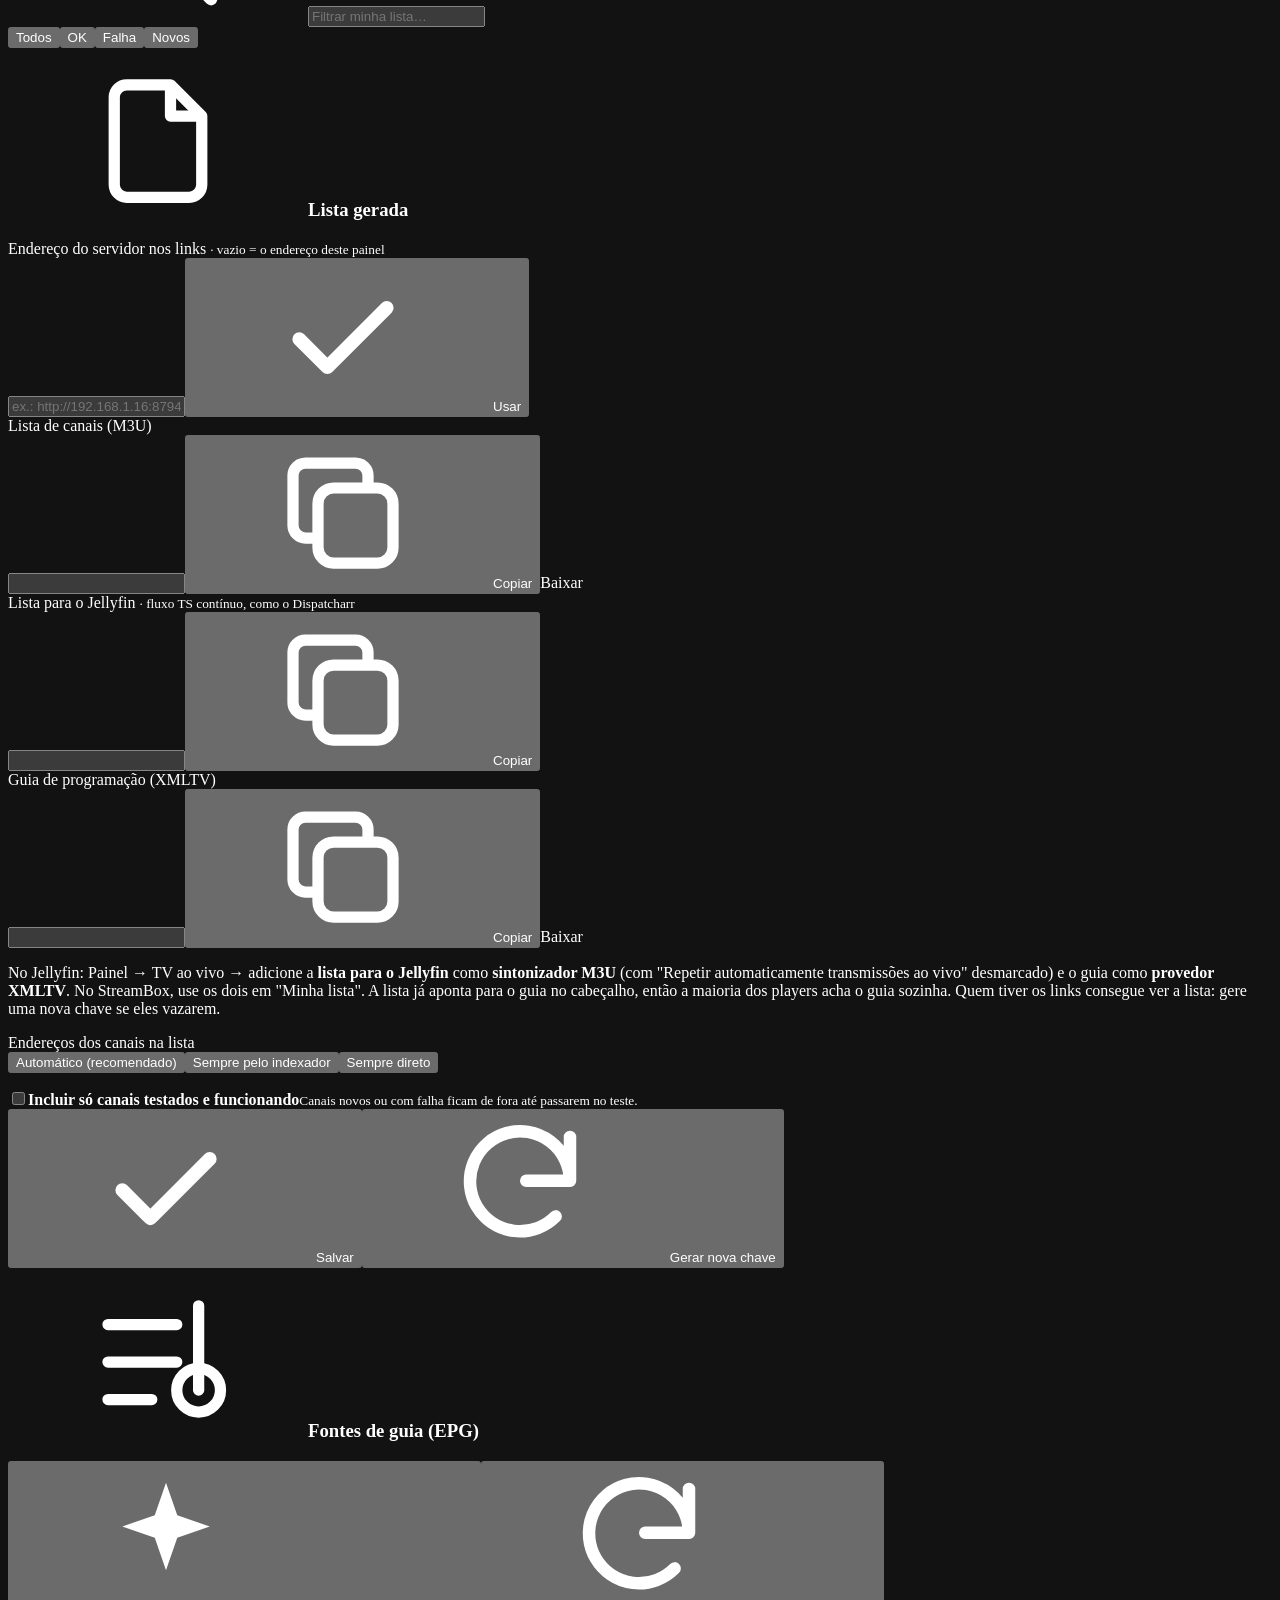
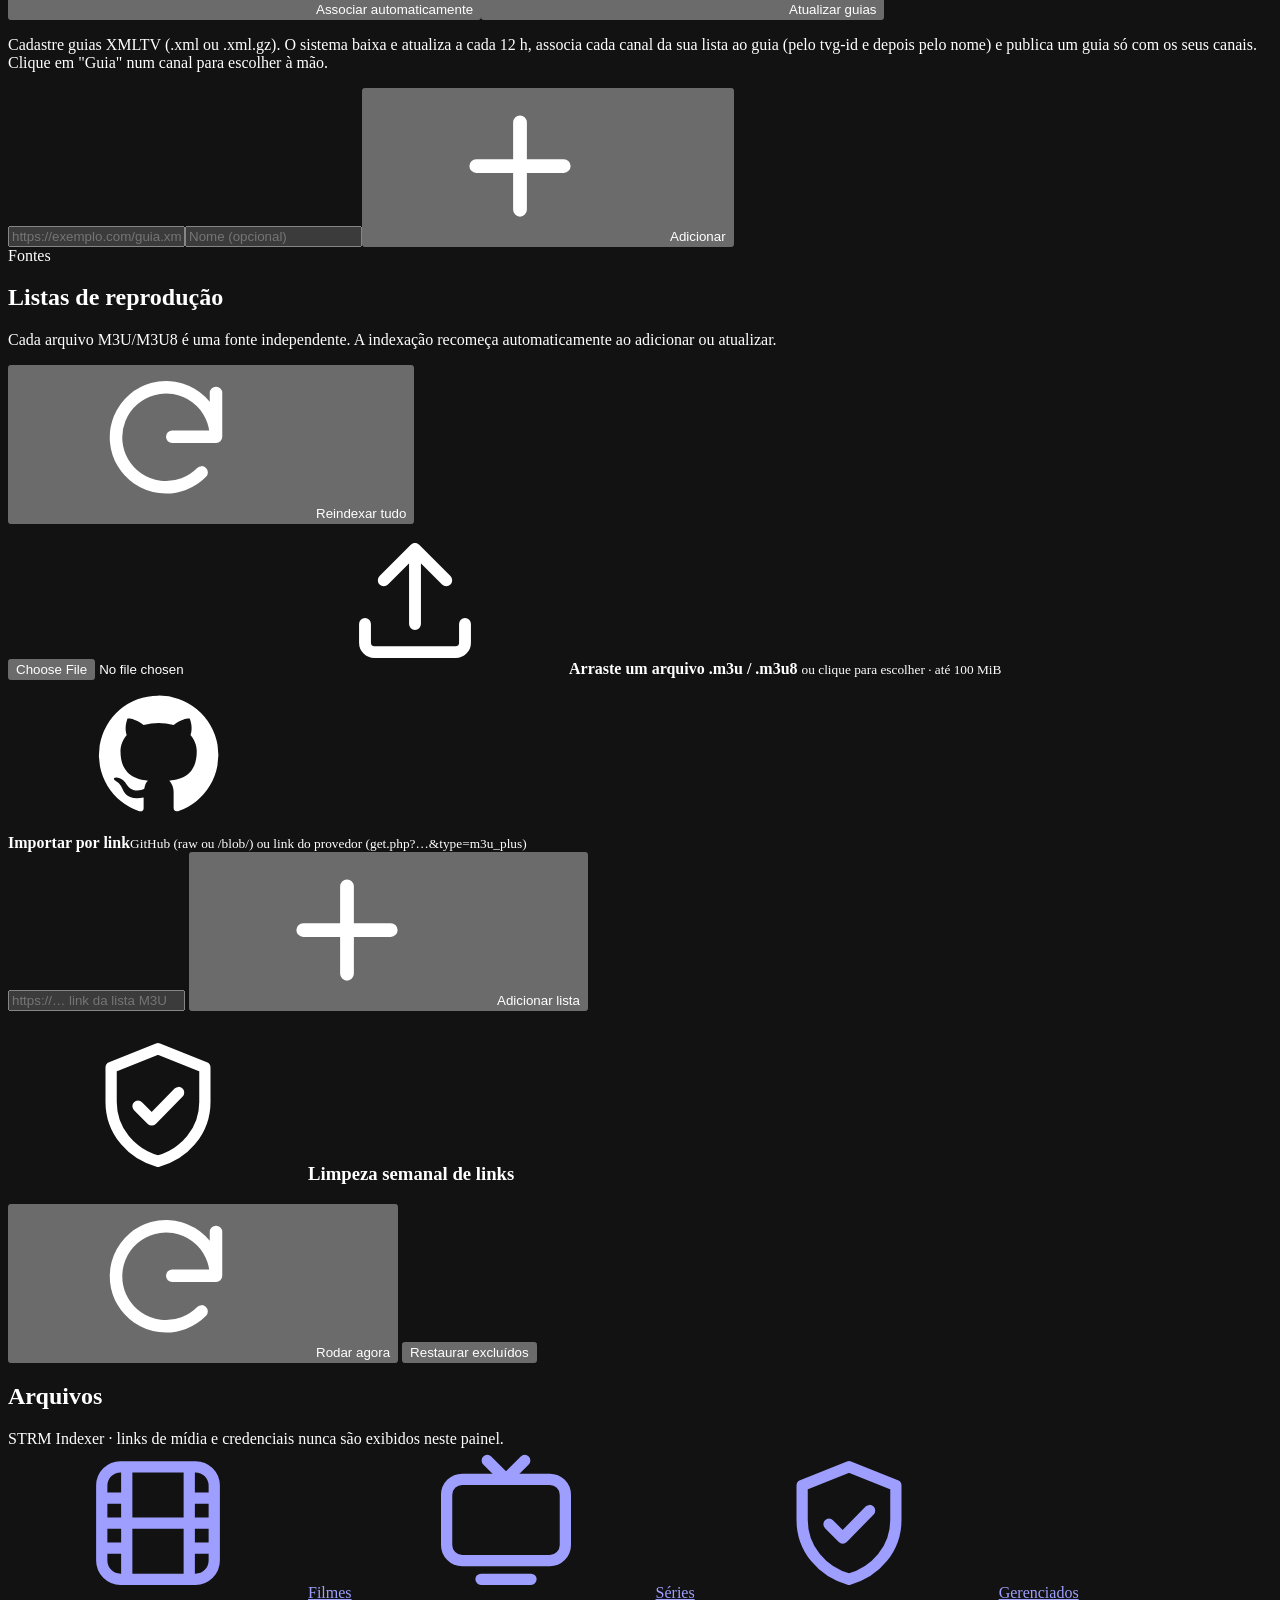
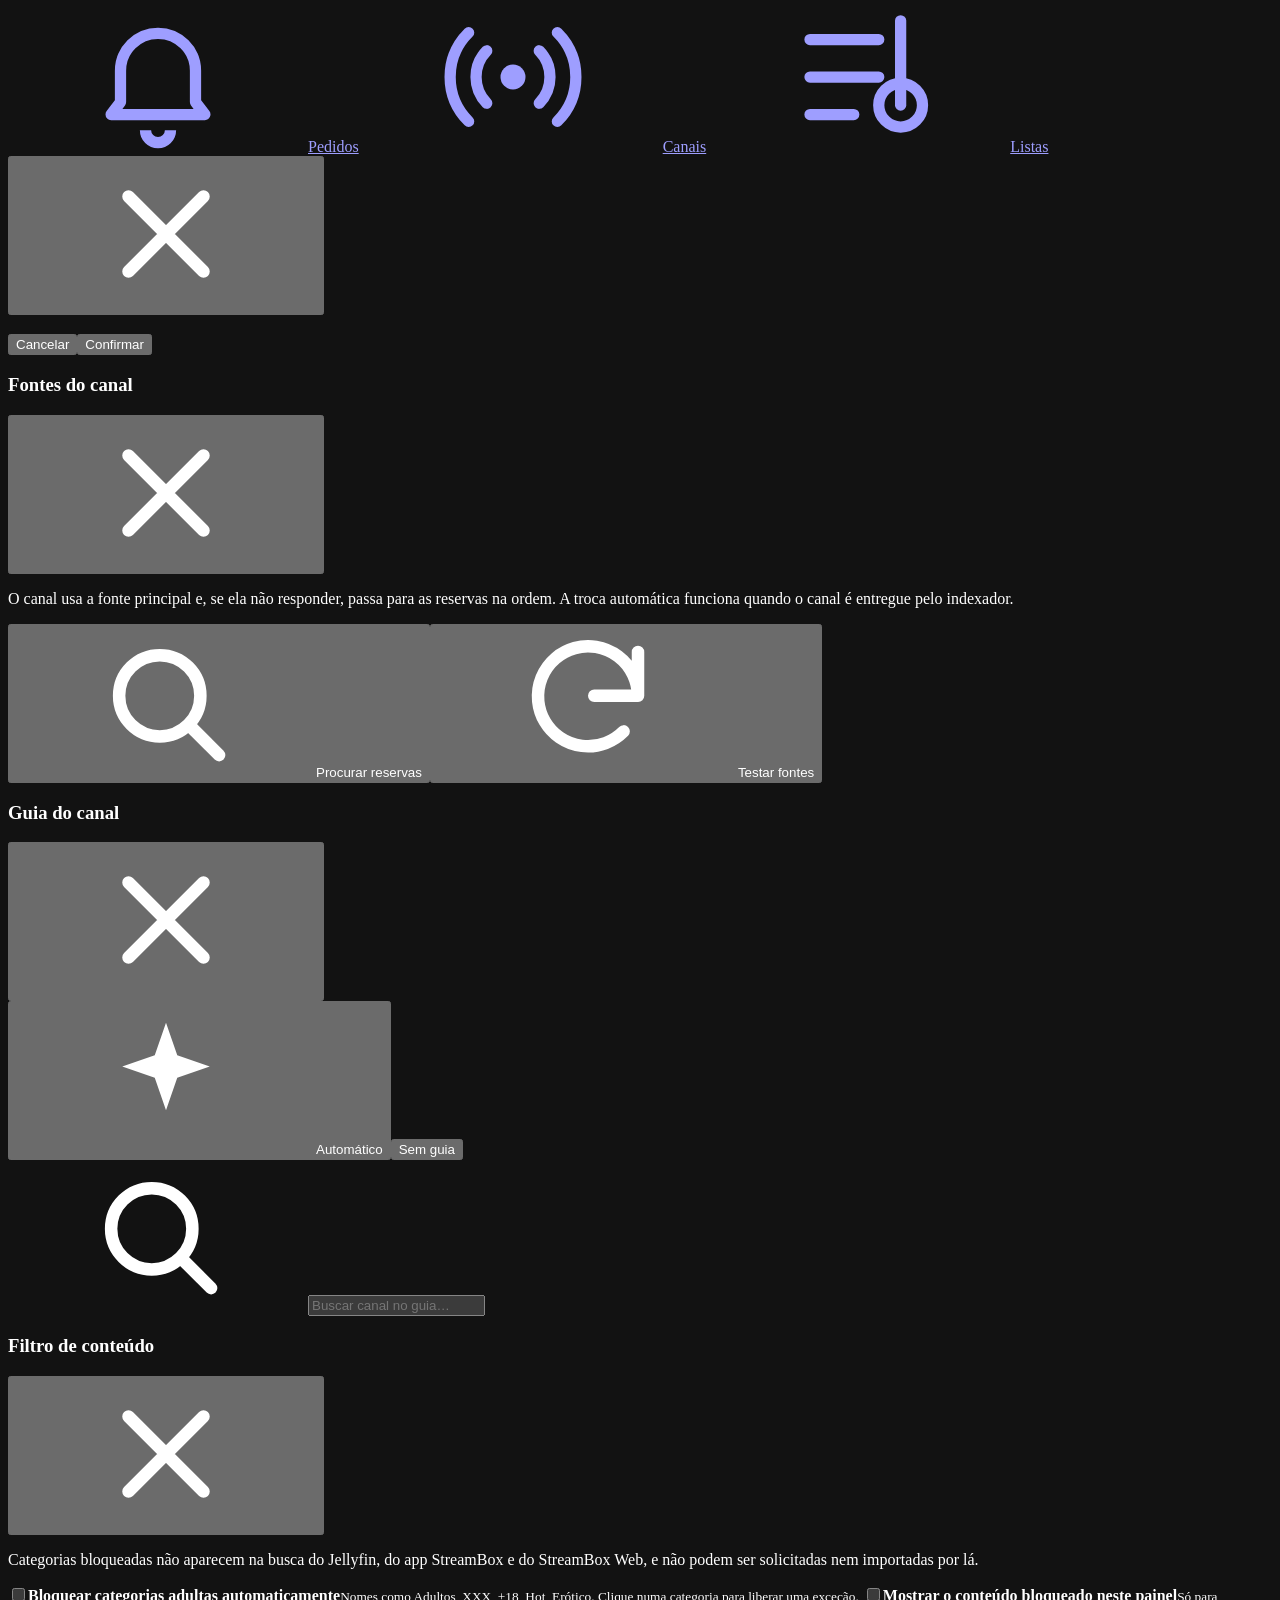
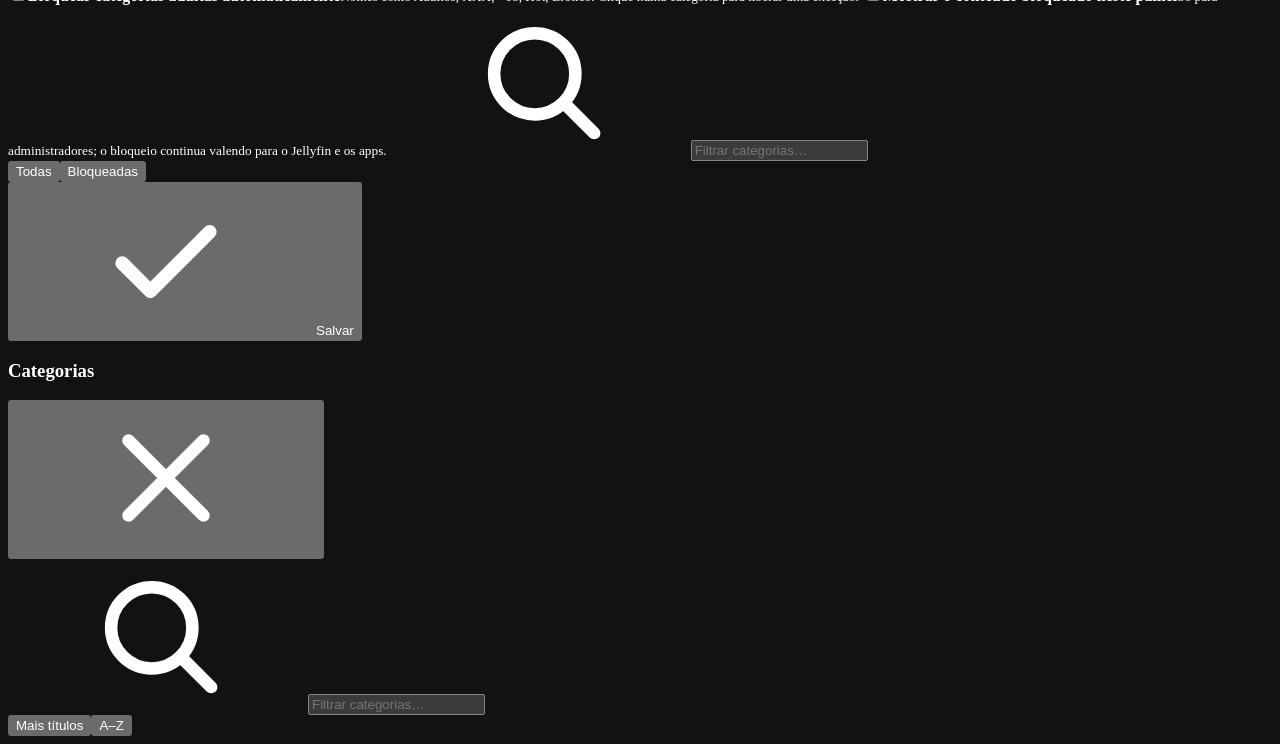
==== commit 18fce290: "Aba Revisão de versões e correção do entra e sai do canal" ====
--- a/web/index.html
+++ b/web/index.html
@@ -52,6 +52,7 @@
       <a class="nav-item" href="#/series" data-view="episode"><svg><use href="#i-tv"/></svg><span>Séries</span><em id="navSeries"></em></a>
       <span class="nav-label">Gerenciamento</span>
       <a class="nav-item" href="#/gerenciados" data-view="managed"><svg><use href="#i-shield"/></svg><span>Gerenciados</span><b id="alertBadge" class="badge hidden"></b></a>
+      <a class="nav-item" href="#/revisao" data-view="review"><svg><use href="#i-layers"/></svg><span>Revisão</span><b id="reviewBadge" class="badge hidden"></b></a>
       <a class="nav-item" href="#/solicitacoes" data-view="requests"><svg><use href="#i-bell"/></svg><span>Solicitações</span><b id="reqBadge" class="badge info hidden"></b></a>
       <a class="nav-item" href="#/canais" data-view="channels"><svg><use href="#i-antenna"/></svg><span>Canais</span><em id="navChannels"></em></a>
       <a class="nav-item" href="#/listas" data-view="sources"><svg><use href="#i-list"/></svg><span>Listas e fontes</span></a>
@@ -157,6 +158,24 @@
     </section>
 
     <!-- Solicitações vindas do Jellyfin -->
+    <section class="view hidden" id="viewReview">
+      <div class="page-head">
+        <div><span class="eyebrow">Filmes</span><h1>Revisão de versões</h1>
+          <p>Filmes com o mesmo nome e anos diferentes (refilmagens, ou listas com o ano errado). Nada aqui é juntado sozinho:
+            cada ano é um card próprio no catálogo, e as fontes <b>sem ano</b> ficam escondidas até você dizer de qual versão são.</p></div>
+        <div class="rv-head-actions">
+          <label class="rv-search"><svg><use href="#i-search"/></svg><input id="rvSearch" type="search" placeholder="Buscar pelo nome…" maxlength="80" autocomplete="off" aria-label="Buscar na revisão"></label>
+          <div class="select"><select id="rvShow" aria-label="Mostrar">
+            <option value="pending">Pendentes</option><option value="all">Todos (inclui revisados)</option>
+          </select><svg><use href="#i-chev"/></svg></div>
+          <button class="btn" id="rvRefresh" type="button"><svg><use href="#i-refresh"/></svg>Atualizar</button>
+        </div>
+      </div>
+      <div class="kpi-row" id="rvKpis"></div>
+      <div id="rvList" class="rv-list"></div>
+      <div class="pager" id="rvPager"></div>
+    </section>
+
     <section class="view hidden" id="viewRequests">
       <div class="page-head">
         <div><span class="eyebrow">Jellyfin</span><h1>Solicitações</h1><p>Pedidos feitos pela busca do Jellyfin. A aprovação é automática quando a fonte passa na validação.</p></div>
